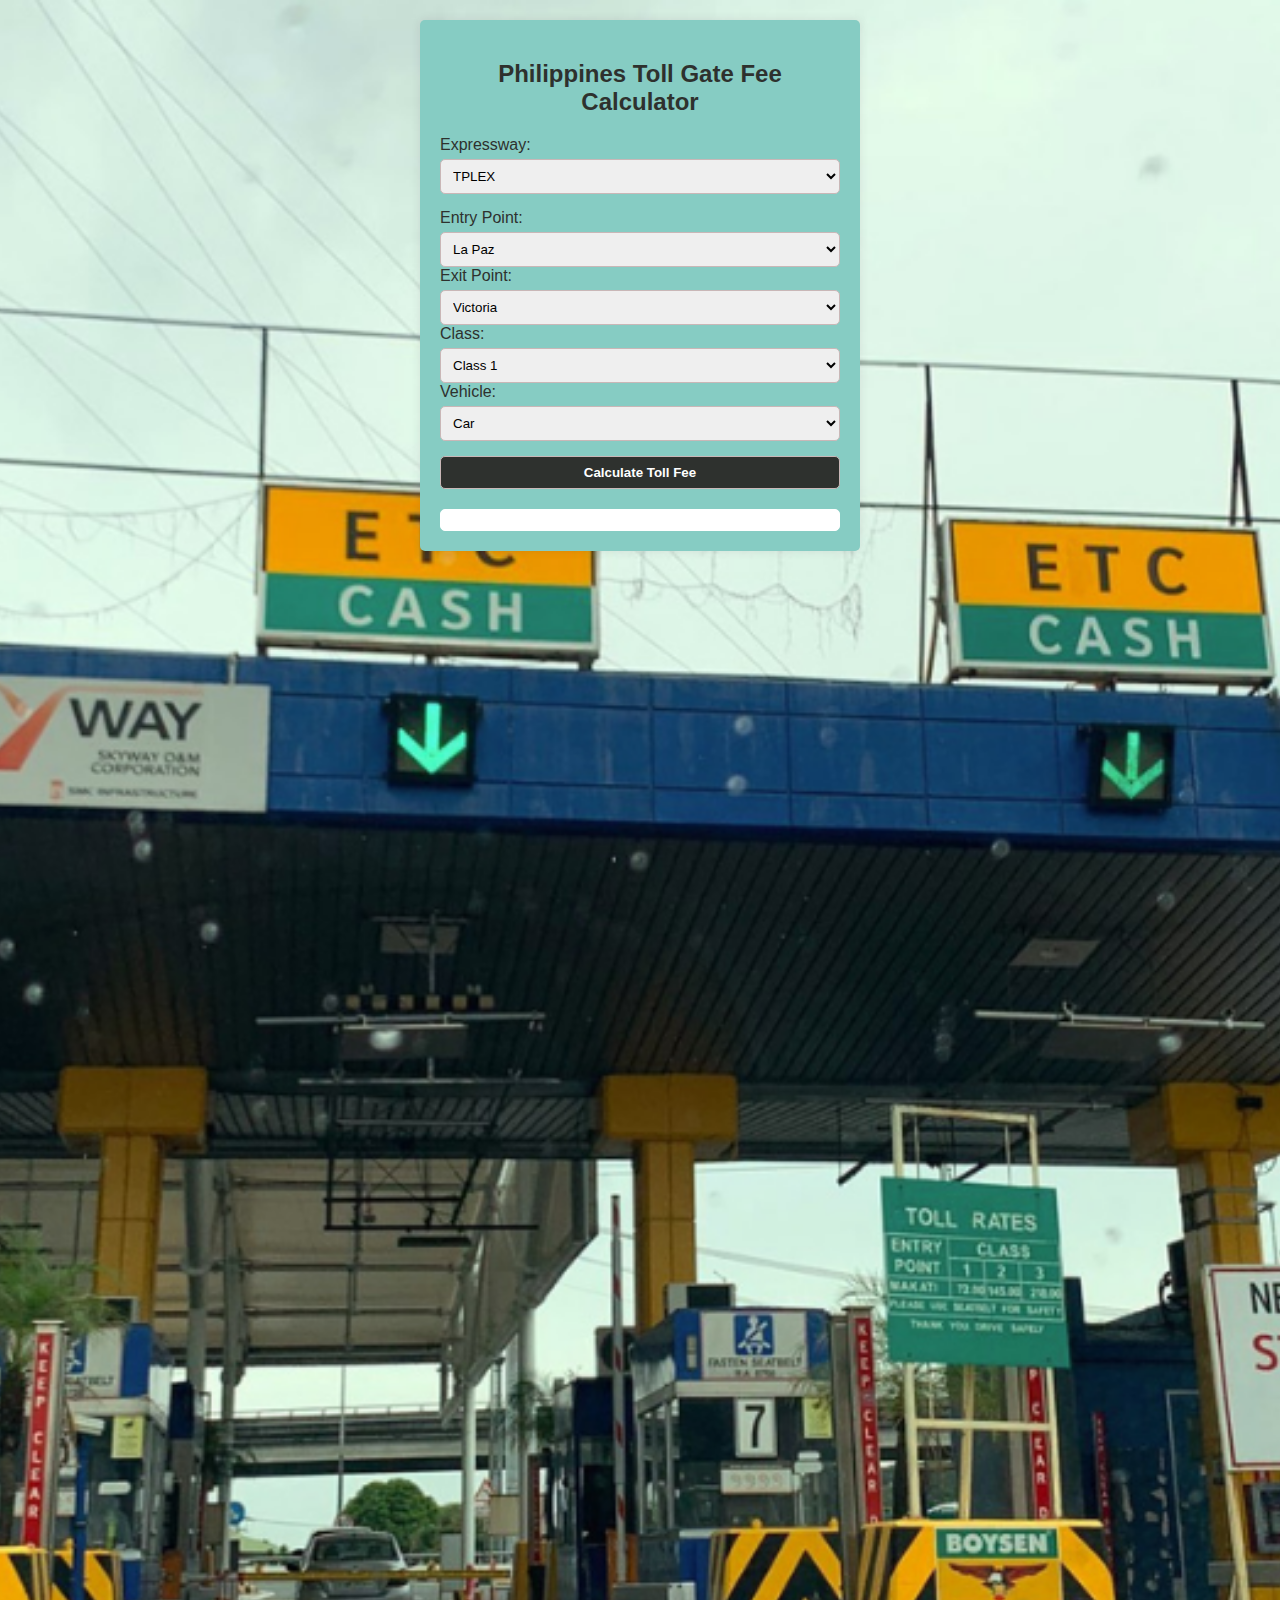
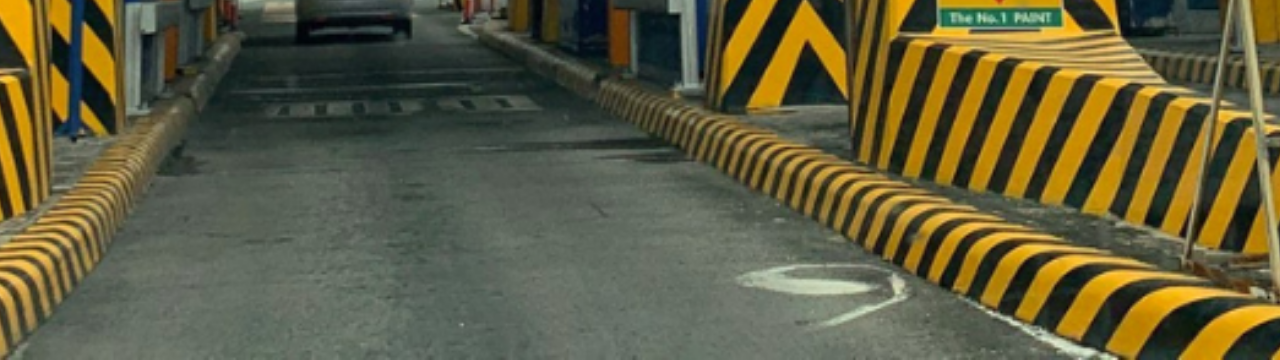
==== PHP TOLL GATE CALC/PHP TOLL GATE CALC/index.html @ d2fccfbf "Add files via upload" ====
<!DOCTYPE html>
<html>
<head>
  <title>Philippines Toll Gate Fee Calculator</title>
  <link rel="stylesheet" href="styles.css">
</head>
<body>
  <div class="calculator">
    <h2>Philippines Toll Gate Fee Calculator</h2>
    <form id="tollForm">
      <div class="input-group">
        <label for="expressway">Expressway:</label>
        <select id="expressway" name="expressway" onchange="toggleExpresswayFields()" required>
          <option value="TPLEX">TPLEX</option>
          <option value="NLEX-SCTEX">NLEX-SCTEX</option>
        </select>
      </div>

      <div class="input-group" id="tplexPoints">
        <label for="entry_tplex">Entry Point:</label>
        <select id="entry_tplex" name="entry_tplex" required>
          <option value="La Paz">La Paz</option>
          <option value="Victoria">Victoria</option>
          <option value="Gerona">Gerona</option>
          <option value="Paniqui">Paniqui</option>
          <option value="Moncada">Moncada</option>
          <option value="Carmen">Carmen</option>
          <option value="Urdaneta">Urdaneta</option>
          <option value="Binalonan">Binalonan</option>
          <option value="Pozorrubio">Pozorrubio</option>
          <option value="Sison">Sison</option>
        </select>

        <label for="exit_tplex">Exit Point:</label>
        <select id="exit_tplex" name="exit_tplex" required>
          <option value="Victoria">Victoria</option>
          <option value="Gerona">Gerona</option>
          <option value="Gerona">Gerona</option>
          <option value="Paniqui">Paniqui</option>
          <option value="Moncada">Moncada</option>
          <option value="Carmen">Carmen</option>
          <option value="Urdaneta">Urdaneta</option>
          <option value="Binalonan">Binalonan</option>
          <option value="Pozorrubio">Pozorrubio</option>
          <option value="Sison">Sison</option>
          <option value="Rosario">Rosario</option>
        </select>

        <label for="class_tplex">Class:</label>
        <select id="class_tplex" name="class_tplex" required>
          <option value="class_1">Class 1</option>
          <option value="class_2">Class 2</option>
          <option value="class_3">Class 3</option>
        </select>
        <label for="vehicle_tplex">Vehicle:</label>
        <select id="vehicle_tplex" name="vehicle_tplex" required>
        <option value="class_1_car">Car</option>
        <option value="class_1_jeepney">Jeepney</option>
        <option value="class_1_Van">Van</option>
        <option value="class_1_pickup">Pick-Up</option>
        <option value="class_1_Motorcycle">Motorcycle</option> 
        <option value="class_2_bus">Bus</option> 
        <option value="class_2_truck">Truck</option> 
        <option value="class_3_largetruck">Large Truck</option> 
        <option value="class_3_largetruckwithtrailer">Large Truck with Trailer</option> 
        </select>
      </div>

      <div class="input-group" id="nlexSctexPoints" style="display: none;">
        <label for="entry_nlex_sctex">Entry Point:</label>
        <select id="entry_nlex_sctex" name="entry_nlex_sctex" required>
          <option value="BWK">BWK</option>
          <option value="MIN">MIN</option>
          <option value="KAR">KAR</option>
          <option value="VAL">VAL</option>
          <option value="MEY"> MEY</option>
          <option value="MAR">MAR</option>
          <option value="CDV">CDV</option>
          <option value="BOC">BOC</option>
          <option value="TAM">TAM</option>
          <option value="BAL">BAL</option>
          <option value="STR">STR</option>
          <option value="PUL">PUL</option>
          <option value="SNM">SNM</option>
          <option value="SNF">SNF</option>
          <option value="MXC">MXC</option>
          <option value="ANG">ANG</option>
          <option value="DAU">DAU</option>
          <option value="TIPO/SFEX">TIPO/SFEX</option>
          <option value="DIN">DIN</option>
          <option value="FLOR">FLOR</option>
          <option value="PORAC">PORAC</option>
          <option value="CLARK S">CLARK S</option>
          <option value="MAB">MAB</option>
          <option value="CLARK N">CLARK N</option>
          <option value="DOLORES">DOLORES</option>
          <option value="CONC">CONC</option>
          <option value="S. MIGUEL">S. MIGUEL</option>
          <option value="TARLAC">TARLAC</option>
        </select>

        <label for="exit_nlex_sctex">Exit Point:</label>
        <select id="exit_nlex_sctex" name="exit_nlex_sctex" required>
          <option value="BWK">BWK</option>
          <option value="Mindanao Avenue">Mindanao Avenue</option>
          <option value="Karuhatan">Karuhatan</option>
          <option value="Valenzuela">Valenzuela</option>
          <option value="Lawang Bato">Lawang Bato</option>
          <option value="Meycauayan">Meycauayan</option>
          <option value="Marilao">Marilao</option>
          <option value="Ciudad de Victoria">Ciudad de Victoria</option>
          <option value="Bocaue">Bocaue</option>
          <option value="Tambubong">Tambubong</option>
          <option value="Balagtas">Balagtas</option>
          <option value="Tabang">Tabang</option>
          <option value="Sta. Rita">Sta. Rita</option>
          <option value="Pulilan">Pulilan</option>
          <option value="San Simon">San Simon</option>
          <option value="San Fernando">San Fernando</option>
          <option value="Mexico">Mexico</option>
          <option value="Angeles">Angeles</option>
          <option value="Dau">Dau</option>
          <option value="Sta. Ines">Sta. Ines</option>
          <option value="Tipo/SFEX">Tipo/SFEX</option>
          <option value="Dinalupihan">Dinalupihan</option>
          <option value="Floridablanca">Floridablanca</option>
          <option value="Porac">Porac</option>
          <option value="Clark South">Clark South</option>
          <option value="Mabalacat (Mabiga)">Mabalacat (Mabiga)</option>
          <option value="Clark North">Clark North</option>
          <option value="Dolores">Dolores</option>
          <option value="Concepcion">Concepcion</option>
          <option value="San Miguel">San Miguel</option>
          <option value="Tarlac">Tarlac</option>
          
        </select>

       
        <label for="class_nlex_sctex">Class:</label>
        <select id="class_nlex_sctex" name="class_nlex_sctex" required>
          <option value="class_1">Class 1</option>
          <option value="class_2">Class 2</option>
          <option value="class_3">Class 3</option>
        </select>    
        
        <label for="vehicle_nlex_sctex">Vehicle:</label>
        <select id="vehicle_nlex_sctex" name="vehicle_nlex_sctex" required>
        <option value="class_1_car">Car</option>
        <option value="class_1_jeepney">Jeepney</option>
        <option value="class_1_Van">Van</option>
        <option value="class_1_pickup">Pick-up</option>
        <option value="class_1_Motorcycle">Motorcycle</option> 
        <option value="class_2_bus">Bus</option> 
        <option value="class_2_truck">Truck</option> 
        <option value="class_3_largetruck">Large Truck</option> 
        <option value="class_3_largetruckwithtrailer">Large Truck with Trailer</option> 
        </select>
      </div>

      <button type="button" onclick="calculateToll()">Calculate Toll Fee</button>
    </form>

    <div id="result" class="result"></div>
  </div>

  <script>
    function toggleExpresswayFields() {
  var selectedExpressway = document.getElementById('expressway').value;
  var tplexFields = document.getElementById('tplexPoints');
  var nlexSctexFields = document.getElementById('nlexSctexPoints');

  if (selectedExpressway === 'TPLEX') {
    tplexFields.style.display = 'block';
    nlexSctexFields.style.display = 'none';
  } else if (selectedExpressway === 'NLEX-SCTEX') {
    tplexFields.style.display = 'none';
    nlexSctexFields.style.display = 'block';

    // Pass the ID 'vehicle_nlex_sctex' as the second argument
    toggleVehicleOptions(document.getElementById("class_nlex_sctex","class_tplex").value, 'vehicle_nlex_sctex','vehicle_tplex');
  }
}

function toggleVehicleOptions(selectedClass, vehicleDropdownId) {
  const class1Vehicles = ["car", "jeepney", "Van", "pickup", "Motorcycle"];
  const class2Vehicles = ["bus", "truck"];
  const class3Vehicles = ["largetruck", "largetruckwithtrailer"];

  let vehicleOptions = [];

  switch (selectedClass) {
    case "class_1":
      vehicleOptions = class1Vehicles;
      break;
    case "class_2":
      vehicleOptions = class2Vehicles;
      break;
    case "class_3":
      vehicleOptions = class3Vehicles;
      break;
    default:
      break;
  }

  const vehicleDropdown = document.getElementById(vehicleDropdownId);

  if (vehicleDropdown) {
    vehicleDropdown.innerHTML = "";

    vehicleOptions.forEach((vehicle) => {
      const option = document.createElement("option");
      option.value = vehicle;
      option.text = vehicle.charAt(0).toUpperCase() + vehicle.slice(1);
      vehicleDropdown.appendChild(option);
    });
  } else {
    console.error("Dropdown element not found or ID is incorrect:", vehicleDropdownId);
  }
}

document.getElementById("class_nlex_sctex").addEventListener("change", function () {
  const selectedClass = this.value;
  const selectedExpressway = document.getElementById('expressway').value;

  if (selectedExpressway === 'NLEX-SCTEX') {
    toggleVehicleOptions(selectedClass, "vehicle_nlex_sctex");
  }
});

document.getElementById("class_tplex").addEventListener("change", function () {
  const selectedClass = this.value;
  const selectedExpressway = document.getElementById('expressway').value;

  if (selectedExpressway === 'TPLEX') {
    toggleVehicleOptions(selectedClass, "vehicle_tplex");
  }
});

    function calculateToll() {
  const selectedExpressway = document.getElementById('expressway').value;
  let entryPoint, exitPoint, selectedClass, selectedVehicle;

  if (selectedExpressway === 'TPLEX') {
    entryPoint = document.getElementById('entry_tplex').value;
    exitPoint = document.getElementById('exit_tplex').value;
    selectedClass = document.getElementById('class_tplex').value;
    selectedVehicle = document.getElementById('vehicle_tplex').value;
  } else if (selectedExpressway === 'NLEX-SCTEX') {
    entryPoint = document.getElementById('entry_nlex_sctex').value;
    exitPoint = document.getElementById('exit_nlex_sctex').value;
    selectedClass = document.getElementById('class_nlex_sctex').value;
    selectedVehicle = document.getElementById('vehicle_nlex_sctex').value;
  }

  let tollFee = calculateTollFee(selectedExpressway, entryPoint, exitPoint, selectedClass, selectedVehicle);
  
  displayTollFee(tollFee);
}

function calculateTollFee(expressway, entryPoint, exitPoint, vehicleClass, vehicleType) {
    const tollFeeStructure = {
    TPLEX: {
        'La Paz - Victoria': {
         class_1_car: 30.00,
         class_1_jeepney: 30.00,
         class_1_Van: 30.00,
         class_1_pickup: 30.00,
         class_1_Motorcycle: 30.00,
         class_2_bus: 76.00,
         class_2_truck: 76.00,
         class_3_largetruck: 91.00,
         class_3_largetruckwithtrailer: 91.00,
        },
         'La Paz - Gerona': {
         class_1_car: 30.00,
         class_1_jeepney: 30.00,
         class_1_Van: 30.00,
         class_1_pickup: 30.00,
         class_1_Motorcycle: 30.00,
         class_2_bus: 76.00,
         class_2_truck: 76.00,
         class_3_largetruck: 91.00,
         class_3_largetruckwithtrailer: 91.00,
         },
         'La Paz - Victoria': {
         class_1_car: 30.00,
         class_1_jeepney: 30.00,
         class_1_Van: 30.00,
         class_1_pickup: 30.00,
         class_1_Motorcycle: 30.00,
         class_2_bus: 76.00,
         class_2_truck: 76.00,
         class_3_largetruck: 91.00,
         class_3_largetruckwithtrailer: 91.00,
         },
         'La Paz - Victoria': {
         class_1_car: 30.00,
         class_1_jeepney: 30.00,
         class_1_Van: 30.00,
         class_1_pickup: 30.00,
         class_1_Motorcycle: 30.00,
         class_2_bus: 76.00,
         class_2_truck: 76.00,
         class_3_largetruck: 91.00,
         class_3_largetruckwithtrailer: 91.00,
       }
      },
      

      'NLEX-SCTEX': {
        'BWK - Mindanao Avenue': {
         class_1_car: 69.00,
         class_1_jeepney: 69.00,
         class_1_Van: 69.00,
         class_1_pickup: 69.00,
         class_1_Motorcycle: 69.00,
         class_2_bus: 172.00,
         class_2_truck: 172.00,
         class_3_largetruck: 206.00,
         class_3_largetruckwithtrailer: 206.00,
        },
        'BWK - Karuhatan': {
         class_1_car: 69.00,
         class_1_jeepney: 69.00,
         class_1_Van: 69.00,
         class_1_pickup: 69.00,
         class_1_Motorcycle: 69.00,
         class_2_bus: 172.00,
         class_2_truck: 172.00,
         class_3_largetruck: 206.00,
         class_3_largetruckwithtrailer: 206.00,
      },
      'BWK - Valenzuela': {
         class_1_car: 69.00,
         class_1_jeepney: 69.00,
         class_1_Van: 69.00,
         class_1_pickup: 69.00,
         class_1_Motorcycle: 69.00,
         class_2_bus: 172.00,
         class_2_truck: 172.00,
         class_3_largetruck: 206.00,
         class_3_largetruckwithtrailer: 206.00,
      },
      'BWK - Lawang Bato': {
         class_1_car: 69.00,
         class_1_jeepney: 69.00,
         class_1_Van: 69.00,
         class_1_pickup: 69.00,
         class_1_Motorcycle: 69.00,
         class_2_bus: 172.00,
         class_2_truck: 172.00,
         class_3_largetruck: 206.00,
         class_3_largetruckwithtrailer: 206.00,
      },
      'BWK - Meycauayan': {
         class_1_car: 69.00,
         class_1_jeepney: 69.00,
         class_1_Van: 69.00,
         class_1_pickup: 69.00,
         class_1_Motorcycle: 69.00,
         class_2_bus: 172.00,
         class_2_truck: 172.00,
         class_3_largetruck: 206.00,
         class_3_largetruckwithtrailer: 206.00,
      },
      'BWK - Marilao': {
         class_1_car: 69.00,
         class_1_jeepney: 69.00,
         class_1_Van: 69.00,
         class_1_pickup: 69.00,
         class_1_Motorcycle: 69.00,
         class_2_bus: 172.00,
         class_2_truck: 172.00,
         class_3_largetruck: 206.00,
         class_3_largetruckwithtrailer: 206.00,
      },
      'BWK - Ciudad de Victoria': {
         class_1_car: 77.00,
         class_1_jeepney: 77.00,
         class_1_Van: 77.00,
         class_1_pickup: 77.00,
         class_1_Motorcycle: 77.00,
         class_2_bus: 193.00,
         class_2_truck: 193.00,
         class_3_largetruck: 232.00,
         class_3_largetruckwithtrailer: 232.00,
      },
      'BWK - Bocaue': {
         class_1_car: 84.00,
         class_1_jeepney: 84.00,
         class_1_Van: 84.00,
         class_1_pickup: 84.00,
         class_1_Motorcycle: 84.00,
         class_2_bus: 210.00,
         class_2_truck: 210.00,
         class_3_largetruck: 252.00,
         class_3_largetruckwithtrailer: 252.00,
      },
      'BWK - Tambubong': {
         class_1_car: 88.00,
         class_1_jeepney: 88.00,
         class_1_Van: 88.00,
         class_1_pickup: 88.00,
         class_1_Motorcycle: 88.00,
         class_2_bus: 219.00,
         class_2_truck: 219.00,
         class_3_largetruck: 263.00,
         class_3_largetruckwithtrailer: 263.00,
      },
      'BWK - Balagtas': {
         class_1_car: 107.00,
         class_1_jeepney: 107.00,
         class_1_Van: 107.00,
         class_1_pickup: 107.00,
         class_1_Motorcycle: 107.00,
         class_2_bus: 267.00,
         class_2_truck: 267.00,
         class_3_largetruck: 321.00,
         class_3_largetruckwithtrailer: 321.00,
      },
      'BWK - Tabang': {
         class_1_car: 122.00,
         class_1_jeepney: 122.00,
         class_1_Van: 122.00,
         class_1_pickup: 122.00,
         class_1_Motorcycle: 122.00,
         class_2_bus: 306.00,
         class_2_truck: 306.00,
         class_3_largetruck: 367.00,
         class_3_largetruckwithtrailer: 367.00,
      },
      'BWK - Sta. Rita': {
         class_1_car: 128.00,
         class_1_jeepney: 128.00,
         class_1_Van: 128.00,
         class_1_pickup: 128.00,
         class_1_Motorcycle: 128.00,
         class_2_bus: 320.00,
         class_2_truck: 320.00,
         class_3_largetruck: 383.00,
         class_3_largetruckwithtrailer: 383.00,
      },
      'BWK - Pulilan': {
         class_1_car: 156.00,
         class_1_jeepney: 156.00,
         class_1_Van: 156.00,
         class_1_pickup: 156.00,
         class_1_Motorcycle: 156.00,
         class_2_bus: 389.00,
         class_2_truck: 389.00,
         class_3_largetruck: 467.00,
         class_3_largetruckwithtrailer: 467.00,
      },
      'BWK - San Simon': {
         class_1_car: 203.00,
         class_1_jeepney: 203.00,
         class_1_Van: 203.00,
         class_1_pickup: 203.00,
         class_1_Motorcycle: 203.00,
         class_2_bus: 507.00,
         class_2_truck: 507.00,
         class_3_largetruck: 609.00,
         class_3_largetruckwithtrailer: 609.00,
      },
      'BWK - San Fernando': {
         class_1_car: 239.00,
         class_1_jeepney: 239.00,
         class_1_Van: 239.00,
         class_1_pickup: 239.00,
         class_1_Motorcycle: 239.00,
         class_2_bus: 597.00,
         class_2_truck: 597.00,
         class_3_largetruck: 717.00,
         class_3_largetruckwithtrailer: 717.00,
      },
      'BWK - Mexico': {
         class_1_car: 268.00,
         class_1_jeepney: 268.00,
         class_1_Van: 268.00,
         class_1_pickup: 268.00,
         class_1_Motorcycle: 268.00,
         class_2_bus: 669.00,
         class_2_truck: 669.00,
         class_3_largetruck: 803.00,
         class_3_largetruckwithtrailer: 803.00,
      },
      'BWK - Angeles': {
         class_1_car: 302.00,
         class_1_jeepney: 302.00,
         class_1_Van: 302.00,
         class_1_pickup: 302.00,
         class_1_Motorcycle: 302.00,
         class_2_bus: 755.00,
         class_2_truck: 755.00,
         class_3_largetruck: 905.00,
         class_3_largetruckwithtrailer: 905.00,
      },
      'BWK - Dau': {
         class_1_car: 310.00,
         class_1_jeepney: 310.00,
         class_1_Van: 310.00,
         class_1_pickup: 310.00,
         class_1_Motorcycle: 310.00,
         class_2_bus: 775.00,
         class_2_truck: 775.00,
         class_3_largetruck: 930.00,
         class_3_largetruckwithtrailer: 930.00,
      },
      'BWK - Sta. Ines': {
         class_1_car: 332.00,
         class_1_jeepney: 322.00,
         class_1_Van: 322.00,
         class_1_pickup: 322.00,
         class_1_Motorcycle: 322.00,
         class_2_bus: 829.00,
         class_2_truck: 829.00,
         class_3_largetruck: 995.00,
         class_3_largetruckwithtrailer: 995.00,
      },
      'BWK - Tipo/SFEX': {
         class_1_car: 656.00,
         class_1_jeepney: 656.00,
         class_1_Van: 656.00,
         class_1_pickup: 656.00,
         class_1_Motorcycle: 656.00,
         class_2_bus: 1494.00,
         class_2_truck: 1494.00,
         class_3_largetruck: 1967.00,
         class_3_largetruckwithtrailer: 1967.00,
      },
      'BWK - Dinalupihan': {
         class_1_car: 560.00,
         class_1_jeepney: 560.00,
         class_1_Van: 560.00,
         class_1_pickup: 560.00,
         class_1_Motorcycle: 560.00,
         class_2_bus: 1284.00,
         class_2_truck: 1284.00,
         class_3_largetruck: 1678.00,
         class_3_largetruckwithtrailer: 1678.00,
      },
      'BWK - Floridablanca': {
         class_1_car: 464.00,
         class_1_jeepney: 464.00,
         class_1_Van: 464.00,
         class_1_pickup: 464.00,
         class_1_Motorcycle: 464.00,
         class_2_bus: 1092.00,
         class_2_truck: 1092.00,
         class_3_largetruck: 1390.00,
         class_3_largetruckwithtrailer: 1390.00,
      },
      'BWK - Porac': {
         class_1_car: 393.00,
         class_1_jeepney: 393.00,
         class_1_Van: 393.00,
         class_1_pickup: 393.00,
         class_1_Motorcycle: 393.00,
         class_2_bus: 952.00,
         class_2_truck: 952.00,
         class_3_largetruck: 1179.00,
         class_3_largetruckwithtrailer: 1179.00,
      },
      'BWK - Clark South': {
         class_1_car: 341.00,
         class_1_jeepney: 341.00,
         class_1_Van: 341.00,
         class_1_pickup: 341.00,
         class_1_Motorcycle: 341.00,
         class_2_bus: 846.00,
         class_2_truck: 846.00,
         class_3_largetruck: 1021.00,
         class_3_largetruckwithtrailer: 1021.00,
      },
      'BWK - Mabalacat (Mabiga)': {
         class_1_car: 332.00,
         class_1_jeepney: 332.00,
         class_1_Van: 332.00,
         class_1_pickup: 332.00,
         class_1_Motorcycle: 332.00,
         class_2_bus: 829.00,
         class_2_truck: 829.00,
         class_3_largetruck: 995.00,
         class_3_largetruckwithtrailer: 995.00,
      },
      'BWK - Clark North': {
         class_1_car: 353.00,
         class_1_jeepney: 353.00,
         class_1_Van: 353.00,
         class_1_pickup: 353.00,
         class_1_Motorcycle: 353.00,
         class_2_bus: 871.00,
         class_2_truck: 871.00,
         class_3_largetruck: 1059.00,
         class_3_largetruckwithtrailer: 1059.00,
      },
      'BWK - Dolores': {
         class_1_car: 361.00,
         class_1_jeepney: 361.00,
         class_1_Van: 361.00,
         class_1_pickup: 361.00,
         class_1_Motorcycle: 361.00,
         class_2_bus: 887.00,
         class_2_truck: 887.00,
         class_3_largetruck: 1082.00,
         class_3_largetruckwithtrailer: 1082.00,
      },
      'BWK - Concepcion': {
         class_1_car: 414.00,
         class_1_jeepney: 414.00,
         class_1_Van: 414.00,
         class_1_pickup: 414.00,
         class_1_Motorcycle: 414.00,
         class_2_bus: 994.00,
         class_2_truck: 994.00,
         class_3_largetruck: 1242.00,
         class_3_largetruckwithtrailer: 1242.00,
      },
      'BWK - San Miguel': {
         class_1_car: 487.00,
         class_1_jeepney: 487.00,
         class_1_Van: 487.00,
         class_1_pickup: 487.00,
         class_1_Motorcycle: 487.00,
         class_2_bus: 1138.00,
         class_2_truck: 1138.00,
         class_3_largetruck: 1459.00,
         class_3_largetruckwithtrailer: 1459.00,
      },
      'BWK - Tarlac': {
         class_1_car: 512.00,
         class_1_jeepney: 512.00,
         class_1_Van: 512.00,
         class_1_pickup: 512.00,
         class_1_Motorcycle: 512.00,
         class_2_bus: 1188.00,
         class_2_truck: 1188.00,
         class_3_largetruck: 1534.00,
         class_3_largetruckwithtrailer: 1534.00,
      },
        'MIN - Karuhatan': {
         class_1_car: 69.00,
         class_1_jeepney: 69.00,
         class_1_Van: 69.00,
         class_1_pickup: 69.00,
         class_1_Motorcycle: 69.00,
         class_2_bus: 172.00,
         class_2_truck: 172.00,
         class_3_largetruck: 206.00,
         class_3_largetruckwithtrailer: 206.00,
        },  
         'MIN - Valenzuela': {
         class_1_car: 69.00,
         class_1_jeepney: 69.00,
         class_1_Van: 69.00,
         class_1_pickup: 69.00,
         class_1_Motorcycle: 69.00,
         class_2_bus: 172.00,
         class_2_truck: 172.00,
         class_3_largetruck: 206.00,
         class_3_largetruckwithtrailer: 206.00,
      },
      'MIN - Lawang Bato': {
         class_1_car: 69.00,
         class_1_jeepney: 69.00,
         class_1_Van: 69.00,
         class_1_pickup: 69.00,
         class_1_Motorcycle: 69.00,
         class_2_bus: 172.00,
         class_2_truck: 172.00,
         class_3_largetruck: 206.00,
         class_3_largetruckwithtrailer: 206.00,
      },
      'MIN - Meycauayan': {
         class_1_car: 69.00,
         class_1_jeepney: 69.00,
         class_1_Van: 69.00,
         class_1_pickup: 69.00,
         class_1_Motorcycle: 69.00,
         class_2_bus: 172.00,
         class_2_truck: 172.00,
         class_3_largetruck: 206.00,
         class_3_largetruckwithtrailer: 206.00,
      },
      'MIN - Marilao': {
         class_1_car: 69.00,
         class_1_jeepney: 69.00,
         class_1_Van: 69.00,
         class_1_pickup: 69.00,
         class_1_Motorcycle: 69.00,
         class_2_bus: 172.00,
         class_2_truck: 172.00,
         class_3_largetruck: 206.00,
         class_3_largetruckwithtrailer: 206.00,
      },
      'MIN - Ciudad de Victoria': {
         class_1_car: 77.00,
         class_1_jeepney: 77.00,
         class_1_Van: 77.00,
         class_1_pickup: 77.00,
         class_1_Motorcycle: 77.00,
         class_2_bus: 193.00,
         class_2_truck: 193.00,
         class_3_largetruck: 232.00,
         class_3_largetruckwithtrailer: 232.00,
      },
      'MIN - Bocaue': {
         class_1_car: 84.00,
         class_1_jeepney: 84.00,
         class_1_Van: 84.00,
         class_1_pickup: 84.00,
         class_1_Motorcycle: 84.00,
         class_2_bus: 210.00,
         class_2_truck: 210.00,
         class_3_largetruck: 252.00,
         class_3_largetruckwithtrailer: 252.00,
      },
      'MIN - Tambubong': {
         class_1_car: 88.00,
         class_1_jeepney: 88.00,
         class_1_Van: 88.00,
         class_1_pickup: 88.00,
         class_1_Motorcycle: 88.00,
         class_2_bus: 219.00,
         class_2_truck: 219.00,
         class_3_largetruck: 263.00,
         class_3_largetruckwithtrailer: 263.00,
      },
      'MIN - Balagtas': {
         class_1_car: 107.00,
         class_1_jeepney: 107.00,
         class_1_Van: 107.00,
         class_1_pickup: 107.00,
         class_1_Motorcycle: 107.00,
         class_2_bus: 267.00,
         class_2_truck: 267.00,
         class_3_largetruck: 321.00,
         class_3_largetruckwithtrailer: 321.00,
      },
      'MIN - Tabang': {
         class_1_car: 122.00,
         class_1_jeepney: 122.00,
         class_1_Van: 122.00,
         class_1_pickup: 122.00,
         class_1_Motorcycle: 122.00,
         class_2_bus: 306.00,
         class_2_truck: 306.00,
         class_3_largetruck: 367.00,
         class_3_largetruckwithtrailer: 367.00,
      },
      'MIN - Sta. Rita': {
         class_1_car: 128.00,
         class_1_jeepney: 128.00,
         class_1_Van: 128.00,
         class_1_pickup: 128.00,
         class_1_Motorcycle: 128.00,
         class_2_bus: 320.00,
         class_2_truck: 320.00,
         class_3_largetruck: 383.00,
         class_3_largetruckwithtrailer: 383.00,
      },
      'MIN - Pulilan': {
         class_1_car: 156.00,
         class_1_jeepney: 156.00,
         class_1_Van: 156.00,
         class_1_pickup: 156.00,
         class_1_Motorcycle: 156.00,
         class_2_bus: 389.00,
         class_2_truck: 389.00,
         class_3_largetruck: 467.00,
         class_3_largetruckwithtrailer: 467.00,
      },
      'MIN - San Simon': {
         class_1_car: 203.00,
         class_1_jeepney: 203.00,
         class_1_Van: 203.00,
         class_1_pickup: 203.00,
         class_1_Motorcycle: 203.00,
         class_2_bus: 507.00,
         class_2_truck: 507.00,
         class_3_largetruck: 609.00,
         class_3_largetruckwithtrailer: 609.00,
      },
      'MIN - San Fernando': {
         class_1_car: 239.00,
         class_1_jeepney: 239.00,
         class_1_Van: 239.00,
         class_1_pickup: 239.00,
         class_1_Motorcycle: 239.00,
         class_2_bus: 597.00,
         class_2_truck: 597.00,
         class_3_largetruck: 717.00,
         class_3_largetruckwithtrailer: 717.00,
      },
      'MIN - Mexico': {
         class_1_car: 268.00,
         class_1_jeepney: 268.00,
         class_1_Van: 268.00,
         class_1_pickup: 268.00,
         class_1_Motorcycle: 268.00,
         class_2_bus: 669.00,
         class_2_truck: 669.00,
         class_3_largetruck: 803.00,
         class_3_largetruckwithtrailer: 803.00,
      },
      'MIN - Angeles': {
         class_1_car: 302.00,
         class_1_jeepney: 302.00,
         class_1_Van: 302.00,
         class_1_pickup: 302.00,
         class_1_Motorcycle: 302.00,
         class_2_bus: 755.00,
         class_2_truck: 755.00,
         class_3_largetruck: 905.00,
         class_3_largetruckwithtrailer: 905.00,
      },
      'MIN - Dau': {
         class_1_car: 310.00,
         class_1_jeepney: 310.00,
         class_1_Van: 310.00,
         class_1_pickup: 310.00,
         class_1_Motorcycle: 310.00,
         class_2_bus: 775.00,
         class_2_truck: 775.00,
         class_3_largetruck: 930.00,
         class_3_largetruckwithtrailer: 930.00,
      },
      'MIN - Sta. Ines': {
         class_1_car: 332.00,
         class_1_jeepney: 322.00,
         class_1_Van: 322.00,
         class_1_pickup: 322.00,
         class_1_Motorcycle: 322.00,
         class_2_bus: 829.00,
         class_2_truck: 829.00,
         class_3_largetruck: 995.00,
         class_3_largetruckwithtrailer: 995.00,
      },
      'MIN - Tipo/SFEX': {
         class_1_car: 656.00,
         class_1_jeepney: 656.00,
         class_1_Van: 656.00,
         class_1_pickup: 656.00,
         class_1_Motorcycle: 656.00,
         class_2_bus: 1494.00,
         class_2_truck: 1494.00,
         class_3_largetruck: 1967.00,
         class_3_largetruckwithtrailer: 1967.00,
      },
      'MIN - Dinalupihan': {
         class_1_car: 560.00,
         class_1_jeepney: 560.00,
         class_1_Van: 560.00,
         class_1_pickup: 560.00,
         class_1_Motorcycle: 560.00,
         class_2_bus: 1284.00,
         class_2_truck: 1284.00,
         class_3_largetruck: 1678.00,
         class_3_largetruckwithtrailer: 1678.00,
      },
      'MIN - Floridablanca': {
         class_1_car: 464.00,
         class_1_jeepney: 464.00,
         class_1_Van: 464.00,
         class_1_pickup: 464.00,
         class_1_Motorcycle: 464.00,
         class_2_bus: 1092.00,
         class_2_truck: 1092.00,
         class_3_largetruck: 1390.00,
         class_3_largetruckwithtrailer: 1390.00,
      },
      'MIN - Porac': {
         class_1_car: 393.00,
         class_1_jeepney: 393.00,
         class_1_Van: 393.00,
         class_1_pickup: 393.00,
         class_1_Motorcycle: 393.00,
         class_2_bus: 952.00,
         class_2_truck: 952.00,
         class_3_largetruck: 1179.00,
         class_3_largetruckwithtrailer: 1179.00,
      },
      'MIN - Clark South': {
         class_1_car: 341.00,
         class_1_jeepney: 341.00,
         class_1_Van: 341.00,
         class_1_pickup: 341.00,
         class_1_Motorcycle: 341.00,
         class_2_bus: 846.00,
         class_2_truck: 846.00,
         class_3_largetruck: 1021.00,
         class_3_largetruckwithtrailer: 1021.00,
      },
      'MIN - Mabalacat (Mabiga)': {
         class_1_car: 332.00,
         class_1_jeepney: 332.00,
         class_1_Van: 332.00,
         class_1_pickup: 332.00,
         class_1_Motorcycle: 332.00,
         class_2_bus: 829.00,
         class_2_truck: 829.00,
         class_3_largetruck: 995.00,
         class_3_largetruckwithtrailer: 995.00,
      },
      'MIN - Clark North': {
         class_1_car: 353.00,
         class_1_jeepney: 353.00,
         class_1_Van: 353.00,
         class_1_pickup: 353.00,
         class_1_Motorcycle: 353.00,
         class_2_bus: 871.00,
         class_2_truck: 871.00,
         class_3_largetruck: 1059.00,
         class_3_largetruckwithtrailer: 1059.00,
      },
      'MIN - Dolores': {
         class_1_car: 361.00,
         class_1_jeepney: 361.00,
         class_1_Van: 361.00,
         class_1_pickup: 361.00,
         class_1_Motorcycle: 361.00,
         class_2_bus: 887.00,
         class_2_truck: 887.00,
         class_3_largetruck: 1082.00,
         class_3_largetruckwithtrailer: 1082.00,
      },

      'MIN - Concepcion': {
         class_1_car: 414.00,
         class_1_jeepney: 414.00,
         class_1_Van: 414.00,
         class_1_pickup: 414.00,
         class_1_Motorcycle: 414.00,
         class_2_bus: 994.00,
         class_2_truck: 994.00,
         class_3_largetruck: 1242.00,
         class_3_largetruckwithtrailer: 1242.00,
      },
      'MIN - San Miguel': {
         class_1_car: 487.00,
         class_1_jeepney: 487.00,
         class_1_Van: 487.00,
         class_1_pickup: 487.00,
         class_1_Motorcycle: 487.00,
         class_2_bus: 1138.00,
         class_2_truck: 1138.00,
         class_3_largetruck: 1459.00,
         class_3_largetruckwithtrailer: 1459.00,
      },
      'MIN - Tarlac': {
         class_1_car: 512.00,
         class_1_jeepney: 512.00,
         class_1_Van: 512.00,
         class_1_pickup: 512.00,
         class_1_Motorcycle: 512.00,
         class_2_bus: 1188.00,
         class_2_truck: 1188.00,
         class_3_largetruck: 1534.00,
         class_3_largetruckwithtrailer: 1534.00,
        },  
         'KAR - Valenzuela': {
         class_1_car: 69.00,
         class_1_jeepney: 69.00,
         class_1_Van: 69.00,
         class_1_pickup: 69.00,
         class_1_Motorcycle: 69.00,
         class_2_bus: 172.00,
         class_2_truck: 172.00,
         class_3_largetruck: 206.00,
         class_3_largetruckwithtrailer: 206.00,
      },
      'KAR - Lawang Bato': {
         class_1_car: 69.00,
         class_1_jeepney: 69.00,
         class_1_Van: 69.00,
         class_1_pickup: 69.00,
         class_1_Motorcycle: 69.00,
         class_2_bus: 172.00,
         class_2_truck: 172.00,
         class_3_largetruck: 206.00,
         class_3_largetruckwithtrailer: 206.00,
      },
      'KAR - Meycauayan': {
         class_1_car: 69.00,
         class_1_jeepney: 69.00,
         class_1_Van: 69.00,
         class_1_pickup: 69.00,
         class_1_Motorcycle: 69.00,
         class_2_bus: 172.00,
         class_2_truck: 172.00,
         class_3_largetruck: 206.00,
         class_3_largetruckwithtrailer: 206.00,
      },
      'KAR - Marilao': {
         class_1_car: 69.00,
         class_1_jeepney: 69.00,
         class_1_Van: 69.00,
         class_1_pickup: 69.00,
         class_1_Motorcycle: 69.00,
         class_2_bus: 172.00,
         class_2_truck: 172.00,
         class_3_largetruck: 206.00,
         class_3_largetruckwithtrailer: 206.00,
      },
      'KAR - Ciudad de Victoria': {
         class_1_car: 77.00,
         class_1_jeepney: 77.00,
         class_1_Van: 77.00,
         class_1_pickup: 77.00,
         class_1_Motorcycle: 77.00,
         class_2_bus: 193.00,
         class_2_truck: 193.00,
         class_3_largetruck: 232.00,
         class_3_largetruckwithtrailer: 232.00,
      },
      'KAR - Bocaue': {
         class_1_car: 84.00,
         class_1_jeepney: 84.00,
         class_1_Van: 84.00,
         class_1_pickup: 84.00,
         class_1_Motorcycle: 84.00,
         class_2_bus: 210.00,
         class_2_truck: 210.00,
         class_3_largetruck: 252.00,
         class_3_largetruckwithtrailer: 252.00,
      },
      'KAR - Tambubong': {
         class_1_car: 88.00,
         class_1_jeepney: 88.00,
         class_1_Van: 88.00,
         class_1_pickup: 88.00,
         class_1_Motorcycle: 88.00,
         class_2_bus: 219.00,
         class_2_truck: 219.00,
         class_3_largetruck: 263.00,
         class_3_largetruckwithtrailer: 263.00,
      },
      'KAR - Balagtas': {
         class_1_car: 107.00,
         class_1_jeepney: 107.00,
         class_1_Van: 107.00,
         class_1_pickup: 107.00,
         class_1_Motorcycle: 107.00,
         class_2_bus: 267.00,
         class_2_truck: 267.00,
         class_3_largetruck: 321.00,
         class_3_largetruckwithtrailer: 321.00,
      },
      'KAR - Tabang': {
         class_1_car: 122.00,
         class_1_jeepney: 122.00,
         class_1_Van: 122.00,
         class_1_pickup: 122.00,
         class_1_Motorcycle: 122.00,
         class_2_bus: 306.00,
         class_2_truck: 306.00,
         class_3_largetruck: 367.00,
         class_3_largetruckwithtrailer: 367.00,
      },
      'KAR - Sta. Rita': {
         class_1_car: 128.00,
         class_1_jeepney: 128.00,
         class_1_Van: 128.00,
         class_1_pickup: 128.00,
         class_1_Motorcycle: 128.00,
         class_2_bus: 320.00,
         class_2_truck: 320.00,
         class_3_largetruck: 383.00,
         class_3_largetruckwithtrailer: 383.00,
      },
      'KAR - Pulilan': {
         class_1_car: 156.00,
         class_1_jeepney: 156.00,
         class_1_Van: 156.00,
         class_1_pickup: 156.00,
         class_1_Motorcycle: 156.00,
         class_2_bus: 389.00,
         class_2_truck: 389.00,
         class_3_largetruck: 467.00,
         class_3_largetruckwithtrailer: 467.00,
      },
      'KAR - San Simon': {
         class_1_car: 203.00,
         class_1_jeepney: 203.00,
         class_1_Van: 203.00,
         class_1_pickup: 203.00,
         class_1_Motorcycle: 203.00,
         class_2_bus: 507.00,
         class_2_truck: 507.00,
         class_3_largetruck: 609.00,
         class_3_largetruckwithtrailer: 609.00,
      },
      'KAR - San Fernando': {
         class_1_car: 239.00,
         class_1_jeepney: 239.00,
         class_1_Van: 239.00,
         class_1_pickup: 239.00,
         class_1_Motorcycle: 239.00,
         class_2_bus: 597.00,
         class_2_truck: 597.00,
         class_3_largetruck: 717.00,
         class_3_largetruckwithtrailer: 717.00,
      },
      'KAR - Mexico': {
         class_1_car: 268.00,
         class_1_jeepney: 268.00,
         class_1_Van: 268.00,
         class_1_pickup: 268.00,
         class_1_Motorcycle: 268.00,
         class_2_bus: 669.00,
         class_2_truck: 669.00,
         class_3_largetruck: 803.00,
         class_3_largetruckwithtrailer: 803.00,
      },
      'KAR - Angeles': {
         class_1_car: 302.00,
         class_1_jeepney: 302.00,
         class_1_Van: 302.00,
         class_1_pickup: 302.00,
         class_1_Motorcycle: 302.00,
         class_2_bus: 755.00,
         class_2_truck: 755.00,
         class_3_largetruck: 905.00,
         class_3_largetruckwithtrailer: 905.00,
      },
      'KAR - Dau': {
         class_1_car: 310.00,
         class_1_jeepney: 310.00,
         class_1_Van: 310.00,
         class_1_pickup: 310.00,
         class_1_Motorcycle: 310.00,
         class_2_bus: 775.00,
         class_2_truck: 775.00,
         class_3_largetruck: 930.00,
         class_3_largetruckwithtrailer: 930.00,
      },
      'KAR - Sta. Ines': {
         class_1_car: 332.00,
         class_1_jeepney: 322.00,
         class_1_Van: 322.00,
         class_1_pickup: 322.00,
         class_1_Motorcycle: 322.00,
         class_2_bus: 829.00,
         class_2_truck: 829.00,
         class_3_largetruck: 995.00,
         class_3_largetruckwithtrailer: 995.00,
      },
      'KAR - Tipo/SFEX': {
         class_1_car: 656.00,
         class_1_jeepney: 656.00,
         class_1_Van: 656.00,
         class_1_pickup: 656.00,
         class_1_Motorcycle: 656.00,
         class_2_bus: 1494.00,
         class_2_truck: 1494.00,
         class_3_largetruck: 1967.00,
         class_3_largetruckwithtrailer: 1967.00,
      },
      'KAR - Dinalupihan': {
         class_1_car: 560.00,
         class_1_jeepney: 560.00,
         class_1_Van: 560.00,
         class_1_pickup: 560.00,
         class_1_Motorcycle: 560.00,
         class_2_bus: 1284.00,
         class_2_truck: 1284.00,
         class_3_largetruck: 1678.00,
         class_3_largetruckwithtrailer: 1678.00,
      },
      'KAR - Floridablanca': {
         class_1_car: 464.00,
         class_1_jeepney: 464.00,
         class_1_Van: 464.00,
         class_1_pickup: 464.00,
         class_1_Motorcycle: 464.00,
         class_2_bus: 1092.00,
         class_2_truck: 1092.00,
         class_3_largetruck: 1390.00,
         class_3_largetruckwithtrailer: 1390.00,
      },
      'KAR - Porac': {
         class_1_car: 393.00,
         class_1_jeepney: 393.00,
         class_1_Van: 393.00,
         class_1_pickup: 393.00,
         class_1_Motorcycle: 393.00,
         class_2_bus: 952.00,
         class_2_truck: 952.00,
         class_3_largetruck: 1179.00,
         class_3_largetruckwithtrailer: 1179.00,
      },
      'KAR - Clark South': {
         class_1_car: 341.00,
         class_1_jeepney: 341.00,
         class_1_Van: 341.00,
         class_1_pickup: 341.00,
         class_1_Motorcycle: 341.00,
         class_2_bus: 846.00,
         class_2_truck: 846.00,
         class_3_largetruck: 1021.00,
         class_3_largetruckwithtrailer: 1021.00,
      },
      'KAR - Mabalacat (Mabiga)': {
         class_1_car: 332.00,
         class_1_jeepney: 332.00,
         class_1_Van: 332.00,
         class_1_pickup: 332.00,
         class_1_Motorcycle: 332.00,
         class_2_bus: 829.00,
         class_2_truck: 829.00,
         class_3_largetruck: 995.00,
         class_3_largetruckwithtrailer: 995.00,
      },
      'KAR - Clark North': {
         class_1_car: 353.00,
         class_1_jeepney: 353.00,
         class_1_Van: 353.00,
         class_1_pickup: 353.00,
         class_1_Motorcycle: 353.00,
         class_2_bus: 871.00,
         class_2_truck: 871.00,
         class_3_largetruck: 1059.00,
         class_3_largetruckwithtrailer: 1059.00,
      },
      'KAR - Dolores': {
         class_1_car: 361.00,
         class_1_jeepney: 361.00,
         class_1_Van: 361.00,
         class_1_pickup: 361.00,
         class_1_Motorcycle: 361.00,
         class_2_bus: 887.00,
         class_2_truck: 887.00,
         class_3_largetruck: 1082.00,
         class_3_largetruckwithtrailer: 1082.00,
      },
      'KAR - Concepcion': {
         class_1_car: 414.00,
         class_1_jeepney: 414.00,
         class_1_Van: 414.00,
         class_1_pickup: 414.00,
         class_1_Motorcycle: 414.00,
         class_2_bus: 994.00,
         class_2_truck: 994.00,
         class_3_largetruck: 1242.00,
         class_3_largetruckwithtrailer: 1242.00,
      },
      'KAR - San Miguel': {
         class_1_car: 487.00,
         class_1_jeepney: 487.00,
         class_1_Van: 487.00,
         class_1_pickup: 487.00,
         class_1_Motorcycle: 487.00,
         class_2_bus: 1138.00,
         class_2_truck: 1138.00,
         class_3_largetruck: 1459.00,
         class_3_largetruckwithtrailer: 1459.00,
      },
      'KAR - Tarlac': {
         class_1_car: 512.00,
         class_1_jeepney: 512.00,
         class_1_Van: 512.00,
         class_1_pickup: 512.00,
         class_1_Motorcycle: 512.00,
         class_2_bus: 1188.00,
         class_2_truck: 1188.00,
         class_3_largetruck: 1534.00,
         class_3_largetruckwithtrailer: 1534.00,
     },
      'VAL - Lawang Bato': {
         class_1_car: 69.00,
         class_1_jeepney: 69.00,
         class_1_Van: 69.00,
         class_1_pickup: 69.00,
         class_1_Motorcycle: 69.00,
         class_2_bus: 172.00,
         class_2_truck: 172.00,
         class_3_largetruck: 206.00,
         class_3_largetruckwithtrailer: 206.00,
      },
      'VAL - Meycauayan': {
         class_1_car: 69.00,
         class_1_jeepney: 69.00,
         class_1_Van: 69.00,
         class_1_pickup: 69.00,
         class_1_Motorcycle: 69.00,
         class_2_bus: 172.00,
         class_2_truck: 172.00,
         class_3_largetruck: 206.00,
         class_3_largetruckwithtrailer: 206.00,
      },
      'VAL - Marilao': {
         class_1_car: 69.00,
         class_1_jeepney: 69.00,
         class_1_Van: 69.00,
         class_1_pickup: 69.00,
         class_1_Motorcycle: 69.00,
         class_2_bus: 172.00,
         class_2_truck: 172.00,
         class_3_largetruck: 206.00,
         class_3_largetruckwithtrailer: 206.00,
      },
      'VAL - Ciudad de Victoria': {
         class_1_car: 77.00,
         class_1_jeepney: 77.00,
         class_1_Van: 77.00,
         class_1_pickup: 77.00,
         class_1_Motorcycle: 77.00,
         class_2_bus: 193.00,
         class_2_truck: 193.00,
         class_3_largetruck: 232.00,
         class_3_largetruckwithtrailer: 232.00,
      },
      'VAL - Bocaue': {
         class_1_car: 84.00,
         class_1_jeepney: 84.00,
         class_1_Van: 84.00,
         class_1_pickup: 84.00,
         class_1_Motorcycle: 84.00,
         class_2_bus: 210.00,
         class_2_truck: 210.00,
         class_3_largetruck: 252.00,
         class_3_largetruckwithtrailer: 252.00,
      },
      'VAL - Tambubong': {
         class_1_car: 88.00,
         class_1_jeepney: 88.00,
         class_1_Van: 88.00,
         class_1_pickup: 88.00,
         class_1_Motorcycle: 88.00,
         class_2_bus: 219.00,
         class_2_truck: 219.00,
         class_3_largetruck: 263.00,
         class_3_largetruckwithtrailer: 263.00,
      },
      'VAL - Balagtas': {
         class_1_car: 107.00,
         class_1_jeepney: 107.00,
         class_1_Van: 107.00,
         class_1_pickup: 107.00,
         class_1_Motorcycle: 107.00,
         class_2_bus: 267.00,
         class_2_truck: 267.00,
         class_3_largetruck: 321.00,
         class_3_largetruckwithtrailer: 321.00,
      },
      'VAL - Tabang': {
         class_1_car: 122.00,
         class_1_jeepney: 122.00,
         class_1_Van: 122.00,
         class_1_pickup: 122.00,
         class_1_Motorcycle: 122.00,
         class_2_bus: 306.00,
         class_2_truck: 306.00,
         class_3_largetruck: 367.00,
         class_3_largetruckwithtrailer: 367.00,
      },
      'VAL - Sta. Rita': {
         class_1_car: 128.00,
         class_1_jeepney: 128.00,
         class_1_Van: 128.00,
         class_1_pickup: 128.00,
         class_1_Motorcycle: 128.00,
         class_2_bus: 320.00,
         class_2_truck: 320.00,
         class_3_largetruck: 383.00,
         class_3_largetruckwithtrailer: 383.00,
      },
      'VAL - Pulilan': {
         class_1_car: 156.00,
         class_1_jeepney: 156.00,
         class_1_Van: 156.00,
         class_1_pickup: 156.00,
         class_1_Motorcycle: 156.00,
         class_2_bus: 389.00,
         class_2_truck: 389.00,
         class_3_largetruck: 467.00,
         class_3_largetruckwithtrailer: 467.00,
      },
      'VAL - San Simon': {
         class_1_car: 203.00,
         class_1_jeepney: 203.00,
         class_1_Van: 203.00,
         class_1_pickup: 203.00,
         class_1_Motorcycle: 203.00,
         class_2_bus: 507.00,
         class_2_truck: 507.00,
         class_3_largetruck: 609.00,
         class_3_largetruckwithtrailer: 609.00,
      },
      'VAL - San Fernando': {
         class_1_car: 239.00,
         class_1_jeepney: 239.00,
         class_1_Van: 239.00,
         class_1_pickup: 239.00,
         class_1_Motorcycle: 239.00,
         class_2_bus: 597.00,
         class_2_truck: 597.00,
         class_3_largetruck: 717.00,
         class_3_largetruckwithtrailer: 717.00,
      },
      'VAL - Mexico': {
         class_1_car: 268.00,
         class_1_jeepney: 268.00,
         class_1_Van: 268.00,
         class_1_pickup: 268.00,
         class_1_Motorcycle: 268.00,
         class_2_bus: 669.00,
         class_2_truck: 669.00,
         class_3_largetruck: 803.00,
         class_3_largetruckwithtrailer: 803.00,
      },
      'VAL - Angeles': {
         class_1_car: 302.00,
         class_1_jeepney: 302.00,
         class_1_Van: 302.00,
         class_1_pickup: 302.00,
         class_1_Motorcycle: 302.00,
         class_2_bus: 755.00,
         class_2_truck: 755.00,
         class_3_largetruck: 905.00,
         class_3_largetruckwithtrailer: 905.00,
      },
      'VAL - Dau': {
         class_1_car: 310.00,
         class_1_jeepney: 310.00,
         class_1_Van: 310.00,
         class_1_pickup: 310.00,
         class_1_Motorcycle: 310.00,
         class_2_bus: 775.00,
         class_2_truck: 775.00,
         class_3_largetruck: 930.00,
         class_3_largetruckwithtrailer: 930.00,
      },
      'VAL - Sta. Ines': {
         class_1_car: 332.00,
         class_1_jeepney: 322.00,
         class_1_Van: 322.00,
         class_1_pickup: 322.00,
         class_1_Motorcycle: 322.00,
         class_2_bus: 829.00,
         class_2_truck: 829.00,
         class_3_largetruck: 995.00,
         class_3_largetruckwithtrailer: 995.00,
      },
      'VAL - Tipo/SFEX': {
         class_1_car: 656.00,
         class_1_jeepney: 656.00,
         class_1_Van: 656.00,
         class_1_pickup: 656.00,
         class_1_Motorcycle: 656.00,
         class_2_bus: 1494.00,
         class_2_truck: 1494.00,
         class_3_largetruck: 1967.00,
         class_3_largetruckwithtrailer: 1967.00,
      },
      'VAL - Dinalupihan': {
         class_1_car: 560.00,
         class_1_jeepney: 560.00,
         class_1_Van: 560.00,
         class_1_pickup: 560.00,
         class_1_Motorcycle: 560.00,
         class_2_bus: 1284.00,
         class_2_truck: 1284.00,
         class_3_largetruck: 1678.00,
         class_3_largetruckwithtrailer: 1678.00,
      },
      'VAL - Floridablanca': {
         class_1_car: 464.00,
         class_1_jeepney: 464.00,
         class_1_Van: 464.00,
         class_1_pickup: 464.00,
         class_1_Motorcycle: 464.00,
         class_2_bus: 1092.00,
         class_2_truck: 1092.00,
         class_3_largetruck: 1390.00,
         class_3_largetruckwithtrailer: 1390.00,
      },
      'VAL - Porac': {
         class_1_car: 393.00,
         class_1_jeepney: 393.00,
         class_1_Van: 393.00,
         class_1_pickup: 393.00,
         class_1_Motorcycle: 393.00,
         class_2_bus: 952.00,
         class_2_truck: 952.00,
         class_3_largetruck: 1179.00,
         class_3_largetruckwithtrailer: 1179.00,
      },
      'VAL - Clark South': {
         class_1_car: 341.00,
         class_1_jeepney: 341.00,
         class_1_Van: 341.00,
         class_1_pickup: 341.00,
         class_1_Motorcycle: 341.00,
         class_2_bus: 846.00,
         class_2_truck: 846.00,
         class_3_largetruck: 1021.00,
         class_3_largetruckwithtrailer: 1021.00,
      },
      'VAL - Mabalacat (Mabiga)': {
         class_1_car: 332.00,
         class_1_jeepney: 332.00,
         class_1_Van: 332.00,
         class_1_pickup: 332.00,
         class_1_Motorcycle: 332.00,
         class_2_bus: 829.00,
         class_2_truck: 829.00,
         class_3_largetruck: 995.00,
         class_3_largetruckwithtrailer: 995.00,
      },
      'VAL - Clark North': {
         class_1_car: 353.00,
         class_1_jeepney: 353.00,
         class_1_Van: 353.00,
         class_1_pickup: 353.00,
         class_1_Motorcycle: 353.00,
         class_2_bus: 871.00,
         class_2_truck: 871.00,
         class_3_largetruck: 1059.00,
         class_3_largetruckwithtrailer: 1059.00,
      },
      'VAL - Dolores': {
         class_1_car: 361.00,
         class_1_jeepney: 361.00,
         class_1_Van: 361.00,
         class_1_pickup: 361.00,
         class_1_Motorcycle: 361.00,
         class_2_bus: 887.00,
         class_2_truck: 887.00,
         class_3_largetruck: 1082.00,
         class_3_largetruckwithtrailer: 1082.00,
      },
      'VAL - Concepcion': {
         class_1_car: 414.00,
         class_1_jeepney: 414.00,
         class_1_Van: 414.00,
         class_1_pickup: 414.00,
         class_1_Motorcycle: 414.00,
         class_2_bus: 994.00,
         class_2_truck: 994.00,
         class_3_largetruck: 1242.00,
         class_3_largetruckwithtrailer: 1242.00,
      },
      'VAL - San Miguel': {
         class_1_car: 487.00,
         class_1_jeepney: 487.00,
         class_1_Van: 487.00,
         class_1_pickup: 487.00,
         class_1_Motorcycle: 487.00,
         class_2_bus: 1138.00,
         class_2_truck: 1138.00,
         class_3_largetruck: 1459.00,
         class_3_largetruckwithtrailer: 1459.00,
      },
      'VAL - Tarlac': {
         class_1_car: 512.00,
         class_1_jeepney: 512.00,
         class_1_Van: 512.00,
         class_1_pickup: 512.00,
         class_1_Motorcycle: 512.00,
         class_2_bus: 1188.00,
         class_2_truck: 1188.00,
         class_3_largetruck: 1534.00,
         class_3_largetruckwithtrailer: 1534.00,
        },
      'MEY - Marilao': {
         class_1_car: 69.00,
         class_1_jeepney: 69.00,
         class_1_Van: 69.00,
         class_1_pickup: 69.00,
         class_1_Motorcycle: 69.00,
         class_2_bus: 172.00,
         class_2_truck: 172.00,
         class_3_largetruck: 206.00,
         class_3_largetruckwithtrailer: 206.00,
      },
      'MEY - Ciudad de Victoria': {
         class_1_car: 77.00,
         class_1_jeepney: 77.00,
         class_1_Van: 77.00,
         class_1_pickup: 77.00,
         class_1_Motorcycle: 77.00,
         class_2_bus: 193.00,
         class_2_truck: 193.00,
         class_3_largetruck: 232.00,
         class_3_largetruckwithtrailer: 232.00,
      },
      'MEY - Bocaue': {
         class_1_car: 84.00,
         class_1_jeepney: 84.00,
         class_1_Van: 84.00,
         class_1_pickup: 84.00,
         class_1_Motorcycle: 84.00,
         class_2_bus: 210.00,
         class_2_truck: 210.00,
         class_3_largetruck: 252.00,
         class_3_largetruckwithtrailer: 252.00,
      },
      'MEY - Tambubong': {
         class_1_car: 88.00,
         class_1_jeepney: 88.00,
         class_1_Van: 88.00,
         class_1_pickup: 88.00,
         class_1_Motorcycle: 88.00,
         class_2_bus: 219.00,
         class_2_truck: 219.00,
         class_3_largetruck: 263.00,
         class_3_largetruckwithtrailer: 263.00,
      },
      'MEY - Balagtas': {
         class_1_car: 107.00,
         class_1_jeepney: 107.00,
         class_1_Van: 107.00,
         class_1_pickup: 107.00,
         class_1_Motorcycle: 107.00,
         class_2_bus: 267.00,
         class_2_truck: 267.00,
         class_3_largetruck: 321.00,
         class_3_largetruckwithtrailer: 321.00,
      },
      'MEY - Tabang': {
         class_1_car: 122.00,
         class_1_jeepney: 122.00,
         class_1_Van: 122.00,
         class_1_pickup: 122.00,
         class_1_Motorcycle: 122.00,
         class_2_bus: 306.00,
         class_2_truck: 306.00,
         class_3_largetruck: 367.00,
         class_3_largetruckwithtrailer: 367.00,
      },
      'MEY - Sta. Rita': {
         class_1_car: 128.00,
         class_1_jeepney: 128.00,
         class_1_Van: 128.00,
         class_1_pickup: 128.00,
         class_1_Motorcycle: 128.00,
         class_2_bus: 320.00,
         class_2_truck: 320.00,
         class_3_largetruck: 383.00,
         class_3_largetruckwithtrailer: 383.00,
      },
      'MEY - Pulilan': {
         class_1_car: 156.00,
         class_1_jeepney: 156.00,
         class_1_Van: 156.00,
         class_1_pickup: 156.00,
         class_1_Motorcycle: 156.00,
         class_2_bus: 389.00,
         class_2_truck: 389.00,
         class_3_largetruck: 467.00,
         class_3_largetruckwithtrailer: 467.00,
      },
      'MEY - San Simon': {
         class_1_car: 203.00,
         class_1_jeepney: 203.00,
         class_1_Van: 203.00,
         class_1_pickup: 203.00,
         class_1_Motorcycle: 203.00,
         class_2_bus: 507.00,
         class_2_truck: 507.00,
         class_3_largetruck: 609.00,
         class_3_largetruckwithtrailer: 609.00,
      },
      'MEY - San Fernando': {
         class_1_car: 239.00,
         class_1_jeepney: 239.00,
         class_1_Van: 239.00,
         class_1_pickup: 239.00,
         class_1_Motorcycle: 239.00,
         class_2_bus: 597.00,
         class_2_truck: 597.00,
         class_3_largetruck: 717.00,
         class_3_largetruckwithtrailer: 717.00,
      },
      'MEY - Mexico': {
         class_1_car: 268.00,
         class_1_jeepney: 268.00,
         class_1_Van: 268.00,
         class_1_pickup: 268.00,
         class_1_Motorcycle: 268.00,
         class_2_bus: 669.00,
         class_2_truck: 669.00,
         class_3_largetruck: 803.00,
         class_3_largetruckwithtrailer: 803.00,
      },
      'MEY - Angeles': {
         class_1_car: 302.00,
         class_1_jeepney: 302.00,
         class_1_Van: 302.00,
         class_1_pickup: 302.00,
         class_1_Motorcycle: 302.00,
         class_2_bus: 755.00,
         class_2_truck: 755.00,
         class_3_largetruck: 905.00,
         class_3_largetruckwithtrailer: 905.00,
      },
      'MEY - Dau': {
         class_1_car: 310.00,
         class_1_jeepney: 310.00,
         class_1_Van: 310.00,
         class_1_pickup: 310.00,
         class_1_Motorcycle: 310.00,
         class_2_bus: 775.00,
         class_2_truck: 775.00,
         class_3_largetruck: 930.00,
         class_3_largetruckwithtrailer: 930.00,
      },
      'MEY - Sta. Ines': {
         class_1_car: 332.00,
         class_1_jeepney: 322.00,
         class_1_Van: 322.00,
         class_1_pickup: 322.00,
         class_1_Motorcycle: 322.00,
         class_2_bus: 829.00,
         class_2_truck: 829.00,
         class_3_largetruck: 995.00,
         class_3_largetruckwithtrailer: 995.00,
      },
      'MEY - Tipo/SFEX': {
         class_1_car: 656.00,
         class_1_jeepney: 656.00,
         class_1_Van: 656.00,
         class_1_pickup: 656.00,
         class_1_Motorcycle: 656.00,
         class_2_bus: 1494.00,
         class_2_truck: 1494.00,
         class_3_largetruck: 1967.00,
         class_3_largetruckwithtrailer: 1967.00,
      },
      'MEY - Dinalupihan': {
         class_1_car: 560.00,
         class_1_jeepney: 560.00,
         class_1_Van: 560.00,
         class_1_pickup: 560.00,
         class_1_Motorcycle: 560.00,
         class_2_bus: 1284.00,
         class_2_truck: 1284.00,
         class_3_largetruck: 1678.00,
         class_3_largetruckwithtrailer: 1678.00,
      },
      'MEY - Floridablanca': {
         class_1_car: 464.00,
         class_1_jeepney: 464.00,
         class_1_Van: 464.00,
         class_1_pickup: 464.00,
         class_1_Motorcycle: 464.00,
         class_2_bus: 1092.00,
         class_2_truck: 1092.00,
         class_3_largetruck: 1390.00,
         class_3_largetruckwithtrailer: 1390.00,
      },
      'MEY - Porac': {
         class_1_car: 393.00,
         class_1_jeepney: 393.00,
         class_1_Van: 393.00,
         class_1_pickup: 393.00,
         class_1_Motorcycle: 393.00,
         class_2_bus: 952.00,
         class_2_truck: 952.00,
         class_3_largetruck: 1179.00,
         class_3_largetruckwithtrailer: 1179.00,
      },
      'MEY - Clark South': {
         class_1_car: 341.00,
         class_1_jeepney: 341.00,
         class_1_Van: 341.00,
         class_1_pickup: 341.00,
         class_1_Motorcycle: 341.00,
         class_2_bus: 846.00,
         class_2_truck: 846.00,
         class_3_largetruck: 1021.00,
         class_3_largetruckwithtrailer: 1021.00,
      },
      'MEY - Mabalacat (Mabiga)': {
         class_1_car: 332.00,
         class_1_jeepney: 332.00,
         class_1_Van: 332.00,
         class_1_pickup: 332.00,
         class_1_Motorcycle: 332.00,
         class_2_bus: 829.00,
         class_2_truck: 829.00,
         class_3_largetruck: 995.00,
         class_3_largetruckwithtrailer: 995.00,
      },
      'MEY - Clark North': {
         class_1_car: 353.00,
         class_1_jeepney: 353.00,
         class_1_Van: 353.00,
         class_1_pickup: 353.00,
         class_1_Motorcycle: 353.00,
         class_2_bus: 871.00,
         class_2_truck: 871.00,
         class_3_largetruck: 1059.00,
         class_3_largetruckwithtrailer: 1059.00,
      },
      'MEY - Dolores': {
         class_1_car: 361.00,
         class_1_jeepney: 361.00,
         class_1_Van: 361.00,
         class_1_pickup: 361.00,
         class_1_Motorcycle: 361.00,
         class_2_bus: 887.00,
         class_2_truck: 887.00,
         class_3_largetruck: 1082.00,
         class_3_largetruckwithtrailer: 1082.00,
      },

      'MEY - Concepcion': {
         class_1_car: 414.00,
         class_1_jeepney: 414.00,
         class_1_Van: 414.00,
         class_1_pickup: 414.00,
         class_1_Motorcycle: 414.00,
         class_2_bus: 994.00,
         class_2_truck: 994.00,
         class_3_largetruck: 1242.00,
         class_3_largetruckwithtrailer: 1242.00,
      },
      'MEY - San Miguel': {
         class_1_car: 487.00,
         class_1_jeepney: 487.00,
         class_1_Van: 487.00,
         class_1_pickup: 487.00,
         class_1_Motorcycle: 487.00,
         class_2_bus: 1138.00,
         class_2_truck: 1138.00,
         class_3_largetruck: 1459.00,
         class_3_largetruckwithtrailer: 1459.00,
      },
      'MEY - Tarlac': {
         class_1_car: 512.00,
         class_1_jeepney: 512.00,
         class_1_Van: 512.00,
         class_1_pickup: 512.00,
         class_1_Motorcycle: 512.00,
         class_2_bus: 1188.00,
         class_2_truck: 1188.00,
         class_3_largetruck: 1534.00,
         class_3_largetruckwithtrailer: 1534.00,
        },
      'MAR - Ciudad de Victoria': {
         class_1_car: 77.00,
         class_1_jeepney: 77.00,
         class_1_Van: 77.00,
         class_1_pickup: 77.00,
         class_1_Motorcycle: 77.00,
         class_2_bus: 193.00,
         class_2_truck: 193.00,
         class_3_largetruck: 232.00,
         class_3_largetruckwithtrailer: 232.00,
      },
      'MAR - Bocaue': {
         class_1_car: 84.00,
         class_1_jeepney: 84.00,
         class_1_Van: 84.00,
         class_1_pickup: 84.00,
         class_1_Motorcycle: 84.00,
         class_2_bus: 210.00,
         class_2_truck: 210.00,
         class_3_largetruck: 252.00,
         class_3_largetruckwithtrailer: 252.00,
      },
      'MAR - Tambubong': {
         class_1_car: 88.00,
         class_1_jeepney: 88.00,
         class_1_Van: 88.00,
         class_1_pickup: 88.00,
         class_1_Motorcycle: 88.00,
         class_2_bus: 219.00,
         class_2_truck: 219.00,
         class_3_largetruck: 263.00,
         class_3_largetruckwithtrailer: 263.00,
      },
      'MAR - Balagtas': {
         class_1_car: 107.00,
         class_1_jeepney: 107.00,
         class_1_Van: 107.00,
         class_1_pickup: 107.00,
         class_1_Motorcycle: 107.00,
         class_2_bus: 267.00,
         class_2_truck: 267.00,
         class_3_largetruck: 321.00,
         class_3_largetruckwithtrailer: 321.00,
      },
      'MAR - Tabang': {
         class_1_car: 122.00,
         class_1_jeepney: 122.00,
         class_1_Van: 122.00,
         class_1_pickup: 122.00,
         class_1_Motorcycle: 122.00,
         class_2_bus: 306.00,
         class_2_truck: 306.00,
         class_3_largetruck: 367.00,
         class_3_largetruckwithtrailer: 367.00,
      },
      'MAR - Sta. Rita': {
         class_1_car: 128.00,
         class_1_jeepney: 128.00,
         class_1_Van: 128.00,
         class_1_pickup: 128.00,
         class_1_Motorcycle: 128.00,
         class_2_bus: 320.00,
         class_2_truck: 320.00,
         class_3_largetruck: 383.00,
         class_3_largetruckwithtrailer: 383.00,
      },
      'MAR - Pulilan': {
         class_1_car: 156.00,
         class_1_jeepney: 156.00,
         class_1_Van: 156.00,
         class_1_pickup: 156.00,
         class_1_Motorcycle: 156.00,
         class_2_bus: 389.00,
         class_2_truck: 389.00,
         class_3_largetruck: 467.00,
         class_3_largetruckwithtrailer: 467.00,
      },
      'MAR - San Simon': {
         class_1_car: 203.00,
         class_1_jeepney: 203.00,
         class_1_Van: 203.00,
         class_1_pickup: 203.00,
         class_1_Motorcycle: 203.00,
         class_2_bus: 507.00,
         class_2_truck: 507.00,
         class_3_largetruck: 609.00,
         class_3_largetruckwithtrailer: 609.00,
      },
      'MAR - San Fernando': {
         class_1_car: 239.00,
         class_1_jeepney: 239.00,
         class_1_Van: 239.00,
         class_1_pickup: 239.00,
         class_1_Motorcycle: 239.00,
         class_2_bus: 597.00,
         class_2_truck: 597.00,
         class_3_largetruck: 717.00,
         class_3_largetruckwithtrailer: 717.00,
      },
      'MAR - Mexico': {
         class_1_car: 268.00,
         class_1_jeepney: 268.00,
         class_1_Van: 268.00,
         class_1_pickup: 268.00,
         class_1_Motorcycle: 268.00,
         class_2_bus: 669.00,
         class_2_truck: 669.00,
         class_3_largetruck: 803.00,
         class_3_largetruckwithtrailer: 803.00,
      },
      'MAR - Angeles': {
         class_1_car: 302.00,
         class_1_jeepney: 302.00,
         class_1_Van: 302.00,
         class_1_pickup: 302.00,
         class_1_Motorcycle: 302.00,
         class_2_bus: 755.00,
         class_2_truck: 755.00,
         class_3_largetruck: 905.00,
         class_3_largetruckwithtrailer: 905.00,
      },
      'MAR - Dau': {
         class_1_car: 310.00,
         class_1_jeepney: 310.00,
         class_1_Van: 310.00,
         class_1_pickup: 310.00,
         class_1_Motorcycle: 310.00,
         class_2_bus: 775.00,
         class_2_truck: 775.00,
         class_3_largetruck: 930.00,
         class_3_largetruckwithtrailer: 930.00,
      },
      'MAR - Sta. Ines': {
         class_1_car: 332.00,
         class_1_jeepney: 322.00,
         class_1_Van: 322.00,
         class_1_pickup: 322.00,
         class_1_Motorcycle: 322.00,
         class_2_bus: 829.00,
         class_2_truck: 829.00,
         class_3_largetruck: 995.00,
         class_3_largetruckwithtrailer: 995.00,
      },
      'MAR - Tipo/SFEX': {
         class_1_car: 656.00,
         class_1_jeepney: 656.00,
         class_1_Van: 656.00,
         class_1_pickup: 656.00,
         class_1_Motorcycle: 656.00,
         class_2_bus: 1494.00,
         class_2_truck: 1494.00,
         class_3_largetruck: 1967.00,
         class_3_largetruckwithtrailer: 1967.00,
      },
      'MAR - Dinalupihan': {
         class_1_car: 560.00,
         class_1_jeepney: 560.00,
         class_1_Van: 560.00,
         class_1_pickup: 560.00,
         class_1_Motorcycle: 560.00,
         class_2_bus: 1284.00,
         class_2_truck: 1284.00,
         class_3_largetruck: 1678.00,
         class_3_largetruckwithtrailer: 1678.00,
      },
      'MAR - Floridablanca': {
         class_1_car: 464.00,
         class_1_jeepney: 464.00,
         class_1_Van: 464.00,
         class_1_pickup: 464.00,
         class_1_Motorcycle: 464.00,
         class_2_bus: 1092.00,
         class_2_truck: 1092.00,
         class_3_largetruck: 1390.00,
         class_3_largetruckwithtrailer: 1390.00,
      },
      'MAR - Porac': {
         class_1_car: 393.00,
         class_1_jeepney: 393.00,
         class_1_Van: 393.00,
         class_1_pickup: 393.00,
         class_1_Motorcycle: 393.00,
         class_2_bus: 952.00,
         class_2_truck: 952.00,
         class_3_largetruck: 1179.00,
         class_3_largetruckwithtrailer: 1179.00,
      },
      'MAR - Clark South': {
         class_1_car: 341.00,
         class_1_jeepney: 341.00,
         class_1_Van: 341.00,
         class_1_pickup: 341.00,
         class_1_Motorcycle: 341.00,
         class_2_bus: 846.00,
         class_2_truck: 846.00,
         class_3_largetruck: 1021.00,
         class_3_largetruckwithtrailer: 1021.00,
      },
      'MAR - Mabalacat (Mabiga)': {
         class_1_car: 332.00,
         class_1_jeepney: 332.00,
         class_1_Van: 332.00,
         class_1_pickup: 332.00,
         class_1_Motorcycle: 332.00,
         class_2_bus: 829.00,
         class_2_truck: 829.00,
         class_3_largetruck: 995.00,
         class_3_largetruckwithtrailer: 995.00,
      },
      'MAR - Clark North': {
         class_1_car: 353.00,
         class_1_jeepney: 353.00,
         class_1_Van: 353.00,
         class_1_pickup: 353.00,
         class_1_Motorcycle: 353.00,
         class_2_bus: 871.00,
         class_2_truck: 871.00,
         class_3_largetruck: 1059.00,
         class_3_largetruckwithtrailer: 1059.00,
      },
      'MAR - Dolores': {
         class_1_car: 361.00,
         class_1_jeepney: 361.00,
         class_1_Van: 361.00,
         class_1_pickup: 361.00,
         class_1_Motorcycle: 361.00,
         class_2_bus: 887.00,
         class_2_truck: 887.00,
         class_3_largetruck: 1082.00,
         class_3_largetruckwithtrailer: 1082.00,
      },

      'MAR - Concepcion': {
         class_1_car: 414.00,
         class_1_jeepney: 414.00,
         class_1_Van: 414.00,
         class_1_pickup: 414.00,
         class_1_Motorcycle: 414.00,
         class_2_bus: 994.00,
         class_2_truck: 994.00,
         class_3_largetruck: 1242.00,
         class_3_largetruckwithtrailer: 1242.00,
      },
      'MAR - San Miguel': {
         class_1_car: 487.00,
         class_1_jeepney: 487.00,
         class_1_Van: 487.00,
         class_1_pickup: 487.00,
         class_1_Motorcycle: 487.00,
         class_2_bus: 1138.00,
         class_2_truck: 1138.00,
         class_3_largetruck: 1459.00,
         class_3_largetruckwithtrailer: 1459.00,
      },
      'MAR - Tarlac': {
         class_1_car: 512.00,
         class_1_jeepney: 512.00,
         class_1_Van: 512.00,
         class_1_pickup: 512.00,
         class_1_Motorcycle: 512.00,
         class_2_bus: 1188.00,
         class_2_truck: 1188.00,
         class_3_largetruck: 1534.00,
         class_3_largetruckwithtrailer: 1534.00,
        },
      'CDV - Bocaue': {
         class_1_car: 7.00,
         class_1_jeepney: 7.00,
         class_1_Van: 7.00,
         class_1_pickup: 7.00,
         class_1_Motorcycle: 7.00,
         class_2_bus: 17.00,
         class_2_truck: 17.00,
         class_3_largetruck: 20.00,
         class_3_largetruckwithtrailer: 20.00,
      },
      'CDV - Tambubong': {
         class_1_car: 10.00,
         class_1_jeepney: 10.00,
         class_1_Van: 10.00,
         class_1_pickup: 10.00,
         class_1_Motorcycle: 10.00,
         class_2_bus: 26.00,
         class_2_truck: 26.00,
         class_3_largetruck: 31.00,
         class_3_largetruckwithtrailer: 31.00,
      },
      'CDV - Balagtas': {
         class_1_car: 30.00,
         class_1_jeepney: 30.00,
         class_1_Van: 30.00,
         class_1_pickup: 30.00,
         class_1_Motorcycle: 30.00,
         class_2_bus: 74.00,
         class_2_truck: 74.00,
         class_3_largetruck: 89.00,
         class_3_largetruckwithtrailer: 89.00,
      },
      'CDV - Tabang': {
         class_1_car: 45.00,
         class_1_jeepney: 45.00,
         class_1_Van: 45.00,
         class_1_pickup: 45.00,
         class_1_Motorcycle: 45.00,
         class_2_bus: 113.00,
         class_2_truck: 113.00,
         class_3_largetruck: 135.00,
         class_3_largetruckwithtrailer: 135.00,
      },
      'CDV - Sta. Rita': {
         class_1_car: 51.00,
         class_1_jeepney: 51.00,
         class_1_Van: 51.00,
         class_1_pickup: 51.00,
         class_1_Motorcycle: 51.00,
         class_2_bus: 126.00,
         class_2_truck: 126.00,
         class_3_largetruck: 152.00,
         class_3_largetruckwithtrailer: 152.00,
      },
      'CDV - Pulilan': {
         class_1_car: 78.00,
         class_1_jeepney: 78.00,
         class_1_Van: 78.00,
         class_1_pickup: 78.00,
         class_1_Motorcycle: 78.00,
         class_2_bus: 196.00,
         class_2_truck: 196.00,
         class_3_largetruck: 235.00,
         class_3_largetruckwithtrailer: 235.00,
      },
      'CDV - San Simon': {
         class_1_car: 126.00,
         class_1_jeepney: 126.00,
         class_1_Van: 126.00,
         class_1_pickup: 126.00,
         class_1_Motorcycle: 126.00,
         class_2_bus: 314.00,
         class_2_truck: 314.00,
         class_3_largetruck: 377.00,
         class_3_largetruckwithtrailer: 377.00,
      },
      'CDV - San Fernando': {
         class_1_car: 162.00,
         class_1_jeepney: 162.00,
         class_1_Van: 162.00,
         class_1_pickup: 162.00,
         class_1_Motorcycle: 162.00,
         class_2_bus: 404.00,
         class_2_truck: 404.00,
         class_3_largetruck: 485.00,
         class_3_largetruckwithtrailer: 485.00,
      },
      'CDV - Mexico': {
         class_1_car: 190.00,
         class_1_jeepney: 190.00,
         class_1_Van: 190.00,
         class_1_pickup: 190.00,
         class_1_Motorcycle: 190.00,
         class_2_bus: 476.00,
         class_2_truck: 476.00,
         class_3_largetruck: 571.00,
         class_3_largetruckwithtrailer: 571.00,
      },
      'CDV - Angeles': {
         class_1_car: 225.00,
         class_1_jeepney: 225.00,
         class_1_Van: 225.00,
         class_1_pickup: 225.00,
         class_1_Motorcycle: 225.00,
         class_2_bus: 561.00,
         class_2_truck: 561.00,
         class_3_largetruck: 674.00,
         class_3_largetruckwithtrailer: 674.00,
      },
      'CDV - Dau': {
         class_1_car: 233.00,
         class_1_jeepney: 233.00,
         class_1_Van: 233.00,
         class_1_pickup: 233.00,
         class_1_Motorcycle: 233.00,
         class_2_bus: 582.00,
         class_2_truck: 582.00,
         class_3_largetruck: 699.00,
         class_3_largetruckwithtrailer: 699.00,
      },
      'CDV - Sta. Ines': {
         class_1_car: 254.00,
         class_1_jeepney: 254.00,
         class_1_Van: 254.00,
         class_1_pickup: 254.00,
         class_1_Motorcycle: 254.00,
         class_2_bus: 636.00,
         class_2_truck: 636.00,
         class_3_largetruck: 763.00,
         class_3_largetruckwithtrailer: 763.00,
      },
      'CDV - Tipo/SFEX': {
         class_1_car: 578.00,
         class_1_jeepney: 578.00,
         class_1_Van: 578.00,
         class_1_pickup: 578.00,
         class_1_Motorcycle: 578.00,
         class_2_bus: 1301.00,
         class_2_truck: 1301.00,
         class_3_largetruck: 1735.00,
         class_3_largetruckwithtrailer: 1735.00,
      },
      'CDV - Dinalupihan': {
         class_1_car: 482.00,
         class_1_jeepney: 482.00,
         class_1_Van: 482.00,
         class_1_pickup: 482.00,
         class_1_Motorcycle: 482.00,
         class_2_bus: 1091.00,
         class_2_truck: 1091.00,
         class_3_largetruck: 1446.00,
         class_3_largetruckwithtrailer: 1446.00,
      },
      'CDV - Floridablanca': {
         class_1_car: 386.00,
         class_1_jeepney: 386.00,
         class_1_Van: 386.00,
         class_1_pickup: 386.00,
         class_1_Motorcycle: 386.00,
         class_2_bus: 899.00,
         class_2_truck: 899.00,
         class_3_largetruck: 1158.00,
         class_3_largetruckwithtrailer: 1158.00,
      },
      'CDV - Porac': {
         class_1_car: 315.00,
         class_1_jeepney: 315.00,
         class_1_Van: 315.00,
         class_1_pickup: 315.00,
         class_1_Motorcycle: 315.00,
         class_2_bus: 759.00,
         class_2_truck: 759.00,
         class_3_largetruck: 947.00,
         class_3_largetruckwithtrailer: 947.00,
      },
      'CDV - Clark South': {
         class_1_car: 263.00,
         class_1_jeepney: 263.00,
         class_1_Van: 263.00,
         class_1_pickup: 263.00,
         class_1_Motorcycle: 263.00,
         class_2_bus: 653.00,
         class_2_truck: 653.00,
         class_3_largetruck: 789.00,
         class_3_largetruckwithtrailer: 789.00,
      },
      'CDV - Mabalacat (Mabiga)': {
         class_1_car: 254.00,
         class_1_jeepney: 254.00,
         class_1_Van: 254.00,
         class_1_pickup: 254.00,
         class_1_Motorcycle: 254.00,
         class_2_bus: 636.00,
         class_2_truck: 636.00,
         class_3_largetruck: 763.00,
         class_3_largetruckwithtrailer: 763.00,
      },
      'CDV - Clark North': {
         class_1_car: 275.00,
         class_1_jeepney: 275.00,
         class_1_Van: 275.00,
         class_1_pickup: 275.00,
         class_1_Motorcycle: 275.00,
         class_2_bus: 678.00,
         class_2_truck: 678.00,
         class_3_largetruck: 827.00,
         class_3_largetruckwithtrailer: 827.00,
      },
      'CDV - Dolores': {
         class_1_car: 283.00,
         class_1_jeepney: 283.00,
         class_1_Van: 283.00,
         class_1_pickup: 283.00,
         class_1_Motorcycle: 283.00,
         class_2_bus: 694.00,
         class_2_truck: 694.00,
         class_3_largetruck: 850.00,
         class_3_largetruckwithtrailer: 850.00,
      },

      'CDV - Concepcion': {
         class_1_car: 336.00,
         class_1_jeepney: 336.00,
         class_1_Van: 336.00,
         class_1_pickup: 336.00,
         class_1_Motorcycle: 336.00,
         class_2_bus: 801.00,
         class_2_truck: 801.00,
         class_3_largetruck: 1010.00,
         class_3_largetruckwithtrailer: 1010.00,
      },
      'CDV - San Miguel': {
         class_1_car: 409.00,
         class_1_jeepney: 409.00,
         class_1_Van: 409.00,
         class_1_pickup: 409.00,
         class_1_Motorcycle: 409.00,
         class_2_bus: 945.00,
         class_2_truck: 945.00,
         class_3_largetruck: 1227.00,
         class_3_largetruckwithtrailer: 1227.00,
      },
      'CDV - Tarlac': {
         class_1_car: 434.00,
         class_1_jeepney: 434.00,
         class_1_Van: 434.00,
         class_1_pickup: 434.00,
         class_1_Motorcycle: 434.00,
         class_2_bus: 995.00,
         class_2_truck: 995.00,
         class_3_largetruck: 1302.00,
         class_3_largetruckwithtrailer: 1302.00,
        },
         'BOC - Tambubong': {
         class_1_car: 4.00,
         class_1_jeepney: 4.00,
         class_1_Van: 4.00,
         class_1_pickup: 4.00,
         class_1_Motorcycle: 4.00,
         class_2_bus: 9.00,
         class_2_truck: 9.00,
         class_3_largetruck: 11.00,
         class_3_largetruckwithtrailer: 11.00,
      },
      'BOC - Balagtas': {
         class_1_car: 23.00,
         class_1_jeepney: 23.00,
         class_1_Van: 23.00,
         class_1_pickup: 23.00,
         class_1_Motorcycle: 23.00,
         class_2_bus: 57.00,
         class_2_truck: 57.00,
         class_3_largetruck: 68.00,
         class_3_largetruckwithtrailer: 68.00,
      },
      'BOC - Tabang': {
         class_1_car: 38.00,
         class_1_jeepney: 38.00,
         class_1_Van: 38.00,
         class_1_pickup: 38.00,
         class_1_Motorcycle: 38.00,
         class_2_bus: 96.00,
         class_2_truck: 96.00,
         class_3_largetruck: 115.00,
         class_3_largetruckwithtrailer: 115.00,
      },
      'BOC - Sta. Rita': {
         class_1_car: 44.00,
         class_1_jeepney: 44.00,
         class_1_Van: 44.00,
         class_1_pickup: 44.00,
         class_1_Motorcycle: 44.00,
         class_2_bus: 109.00,
         class_2_truck: 109.00,
         class_3_largetruck: 131.00,
         class_3_largetruckwithtrailer: 131.00,
      },
      'BOC - Pulilan': {
         class_1_car: 71.00,
         class_1_jeepney: 71.00,
         class_1_Van: 71.00,
         class_1_pickup: 71.00,
         class_1_Motorcycle: 71.00,
         class_2_bus: 179.00,
         class_2_truck: 179.00,
         class_3_largetruck: 214.00,
         class_3_largetruckwithtrailer: 214.00,
      },
      'BOC - San Simon': {
         class_1_car: 119.00,
         class_1_jeepney: 119.00,
         class_1_Van: 119.00,
         class_1_pickup: 119.00,
         class_1_Motorcycle: 119.00,
         class_2_bus: 297.00,
         class_2_truck: 297.00,
         class_3_largetruck: 356.00,
         class_3_largetruckwithtrailer: 356.00,
      },
      'BOC - San Fernando': {
         class_1_car: 155.00,
         class_1_jeepney: 155.00,
         class_1_Van: 155.00,
         class_1_pickup: 155.00,
         class_1_Motorcycle: 155.00,
         class_2_bus: 387.00,
         class_2_truck: 387.00,
         class_3_largetruck: 464.00,
         class_3_largetruckwithtrailer: 464.00,
      },
      'BOC - Mexico': {
         class_1_car: 184.00,
         class_1_jeepney: 184.00,
         class_1_Van: 184.00,
         class_1_pickup: 184.00,
         class_1_Motorcycle: 184.00,
         class_2_bus: 459.00,
         class_2_truck: 459.00,
         class_3_largetruck: 551.00,
         class_3_largetruckwithtrailer: 551.00,
      },
      'BOC - Angeles': {
         class_1_car: 218.00,
         class_1_jeepney: 218.00,
         class_1_Van: 218.00,
         class_1_pickup: 218.00,
         class_1_Motorcycle: 218.00,
         class_2_bus: 544.00,
         class_2_truck: 544.00,
         class_3_largetruck: 653.00,
         class_3_largetruckwithtrailer: 653.00,
      },
      'BOC - Dau': {
         class_1_car: 226.00,
         class_1_jeepney: 226.00,
         class_1_Van: 226.00,
         class_1_pickup: 226.00,
         class_1_Motorcycle: 226.00,
         class_2_bus: 565.00,
         class_2_truck: 565.00,
         class_3_largetruck: 678.00,
         class_3_largetruckwithtrailer: 678.00,
      },
      'BOC - Sta. Ines': {
         class_1_car: 248.00,
         class_1_jeepney: 248.00,
         class_1_Van: 248.00,
         class_1_pickup: 248.00,
         class_1_Motorcycle: 248.00,
         class_2_bus: 619.00,
         class_2_truck: 619.00,
         class_3_largetruck: 743.00,
         class_3_largetruckwithtrailer: 743.00,
      },
      'BOC - Tipo/SFEX': {
         class_1_car: 572.00,
         class_1_jeepney: 572.00,
         class_1_Van: 572.00,
         class_1_pickup: 572.00,
         class_1_Motorcycle: 572.00,
         class_2_bus: 1284.00,
         class_2_truck: 1284.00,
         class_3_largetruck: 1715.00,
         class_3_largetruckwithtrailer: 1715.00,
      },
      'BOC - Dinalupihan': {
         class_1_car: 476.00,
         class_1_jeepney: 476.00,
         class_1_Van: 476.00,
         class_1_pickup: 476.00,
         class_1_Motorcycle: 476.00,
         class_2_bus: 1074.00,
         class_2_truck: 1091.00,
         class_3_largetruck: 1074.00,
         class_3_largetruckwithtrailer: 1426.00,
      },
      'BOC - Floridablanca': {
         class_1_car: 380.00,
         class_1_jeepney: 380.00,
         class_1_Van: 380.00,
         class_1_pickup: 380.00,
         class_1_Motorcycle: 380.00,
         class_2_bus: 882.00,
         class_2_truck: 882.00,
         class_3_largetruck: 1138.00,
         class_3_largetruckwithtrailer: 1138.00,
      },
      'BOC - Porac': {
         class_1_car: 309.00,
         class_1_jeepney: 309.00,
         class_1_Van: 309.00,
         class_1_pickup: 309.00,
         class_1_Motorcycle: 309.00,
         class_2_bus: 742.00,
         class_2_truck: 742.00,
         class_3_largetruck: 927.00,
         class_3_largetruckwithtrailer: 927.00,
      },
      'BOC - Clark South': {
         class_1_car: 257.00,
         class_1_jeepney: 257.00,
         class_1_Van: 257.00,
         class_1_pickup: 257.00,
         class_1_Motorcycle: 257.00,
         class_2_bus: 636.00,
         class_2_truck: 636.00,
         class_3_largetruck: 769.00,
         class_3_largetruckwithtrailer: 769.00,
      },
      'BOC - Mabalacat (Mabiga)': {
         class_1_car: 248.00,
         class_1_jeepney: 248.00,
         class_1_Van: 248.00,
         class_1_pickup: 248.00,
         class_1_Motorcycle: 248.00,
         class_2_bus: 636.00,
         class_2_truck: 636.00,
         class_3_largetruck: 763.00,
         class_3_largetruckwithtrailer: 763.00,
      },
      'BOC - Clark North': {
         class_1_car: 269.00,
         class_1_jeepney: 269.00,
         class_1_Van: 269.00,
         class_1_pickup: 269.00,
         class_1_Motorcycle: 269.00,
         class_2_bus: 661.00,
         class_2_truck: 661.00,
         class_3_largetruck: 807.00,
         class_3_largetruckwithtrailer: 807.00,
      },
      'BOC - Dolores': {
         class_1_car: 277.00,
         class_1_jeepney: 277.00,
         class_1_Van: 277.00,
         class_1_pickup: 277.00,
         class_1_Motorcycle: 277.00,
         class_2_bus: 677.00,
         class_2_truck: 677.00,
         class_3_largetruck: 830.00,
         class_3_largetruckwithtrailer: 830.00,
      },

      'BOC - Concepcion': {
         class_1_car: 330.00,
         class_1_jeepney: 330.00,
         class_1_Van: 330.00,
         class_1_pickup: 330.00,
         class_1_Motorcycle: 330.00,
         class_2_bus: 784.00,
         class_2_truck: 784.00,
         class_3_largetruck: 990.00,
         class_3_largetruckwithtrailer: 990.00,
      },
      'BOC - San Miguel': {
         class_1_car: 403.00,
         class_1_jeepney: 403.00,
         class_1_Van: 403.00,
         class_1_pickup: 403.00,
         class_1_Motorcycle: 403.00,
         class_2_bus: 928.00,
         class_2_truck: 928.00,
         class_3_largetruck: 1207.00,
         class_3_largetruckwithtrailer: 1207.00,
      },
      'BOC - Tarlac': {
         class_1_car: 428.00,
         class_1_jeepney: 428.00,
         class_1_Van: 428.00,
         class_1_pickup: 428.00,
         class_1_Motorcycle: 428.00,
         class_2_bus: 978.00,
         class_2_truck: 978.00,
         class_3_largetruck: 1282.00,
         class_3_largetruckwithtrailer: 1282.00,
        },
      'TAM - Balagtas': {
         class_1_car: 19.00,
         class_1_jeepney: 19.00,
         class_1_Van: 19.00,
         class_1_pickup: 19.00,
         class_1_Motorcycle: 19.00,
         class_2_bus: 48.00,
         class_2_truck: 48.00,
         class_3_largetruck: 57.00,
         class_3_largetruckwithtrailer: 57.00,
      },
      'TAM - Tabang': {
         class_1_car: 35.00,
         class_1_jeepney: 35.00,
         class_1_Van: 35.00,
         class_1_pickup: 35.00,
         class_1_Motorcycle: 35.00,
         class_2_bus: 87.00,
         class_2_truck: 87.00,
         class_3_largetruck: 104.00,
         class_3_largetruckwithtrailer: 104.00,
      },
      'TAM - Sta. Rita': {
         class_1_car: 40.00,
         class_1_jeepney: 40.00,
         class_1_Van: 40.00,
         class_1_pickup: 40.00,
         class_1_Motorcycle: 40.00,
         class_2_bus: 100.00,
         class_2_truck: 100.00,
         class_3_largetruck: 120.00,
         class_3_largetruckwithtrailer: 120.00,
      },
      'TAM - Pulilan': {
         class_1_car: 68.00,
         class_1_jeepney: 68.00,
         class_1_Van: 68.00,
         class_1_pickup: 68.00,
         class_1_Motorcycle: 68.00,
         class_2_bus: 170.00,
         class_2_truck: 170.00,
         class_3_largetruck: 203.00,
         class_3_largetruckwithtrailer: 203.00,
      },
      'TAM - San Simon': {
         class_1_car: 115.00,
         class_1_jeepney: 115.00,
         class_1_Van: 115.00,
         class_1_pickup: 115.00,
         class_1_Motorcycle: 115.00,
         class_2_bus: 288.00,
         class_2_truck: 288.00,
         class_3_largetruck: 345.00,
         class_3_largetruckwithtrailer: 345.00,
      },
      'TAM - San Fernando': {
         class_1_car: 151.00,
         class_1_jeepney: 151.00,
         class_1_Van: 151.00,
         class_1_pickup: 151.00,
         class_1_Motorcycle: 151.00,
         class_2_bus: 378.00,
         class_2_truck: 378.00,
         class_3_largetruck: 453.00,
         class_3_largetruckwithtrailer: 453.00,
      },
      'TAM - Mexico': {
         class_1_car: 180.00,
         class_1_jeepney: 180.00,
         class_1_Van: 180.00,
         class_1_pickup: 180.00,
         class_1_Motorcycle: 180.00,
         class_2_bus: 450.00,
         class_2_truck: 450.00,
         class_3_largetruck: 540.00,
         class_3_largetruckwithtrailer: 540.00,
      },
      'TAM - Angeles': {
         class_1_car: 214.00,
         class_1_jeepney: 214.00,
         class_1_Van: 214.00,
         class_1_pickup: 214.00,
         class_1_Motorcycle: 214.00,
         class_2_bus: 535.00,
         class_2_truck: 535.00,
         class_3_largetruck: 642.00,
         class_3_largetruckwithtrailer: 642.00,
      },
      'TAM - Dau': {
         class_1_car: 222.00,
         class_1_jeepney: 222.00,
         class_1_Van: 222.00,
         class_1_pickup: 222.00,
         class_1_Motorcycle: 222.00,
         class_2_bus: 556.00,
         class_2_truck: 556.00,
         class_3_largetruck: 667.00,
         class_3_largetruckwithtrailer: 667.00,
      },
      'TAM - Sta. Ines': {
         class_1_car: 244.00,
         class_1_jeepney: 244.00,
         class_1_Van: 244.00,
         class_1_pickup: 244.00,
         class_1_Motorcycle: 244.00,
         class_2_bus: 610.00,
         class_2_truck: 610.00,
         class_3_largetruck: 732.00,
         class_3_largetruckwithtrailer: 732.00,
      },
      'TAM - Tipo/SFEX': {
         class_1_car: 568.00,
         class_1_jeepney: 568.00,
         class_1_Van: 568.00,
         class_1_pickup: 568.00,
         class_1_Motorcycle: 568.00,
         class_2_bus: 1275.00,
         class_2_truck: 1275.00,
         class_3_largetruck: 1704.00,
         class_3_largetruckwithtrailer: 1704.00,
      },
      'TAM - Dinalupihan': {
         class_1_car: 472.00,
         class_1_jeepney: 472.00,
         class_1_Van: 472.00,
         class_1_pickup: 472.00,
         class_1_Motorcycle: 472.00,
         class_2_bus: 1065.00,
         class_2_truck: 1065.00,
         class_3_largetruck: 1415.00,
         class_3_largetruckwithtrailer: 1415.00,
      },
      'TAM - Floridablanca': {
         class_1_car: 376.00,
         class_1_jeepney: 376.00,
         class_1_Van: 376.00,
         class_1_pickup: 376.00,
         class_1_Motorcycle: 376.00,
         class_2_bus: 873.00,
         class_2_truck: 873.00,
         class_3_largetruck: 1127.00,
         class_3_largetruckwithtrailer: 1127.00,
      },
      'TAM - Porac': {
         class_1_car: 305.00,
         class_1_jeepney: 305.00,
         class_1_Van: 305.00,
         class_1_pickup: 305.00,
         class_1_Motorcycle: 305.00,
         class_2_bus: 733.00,
         class_2_truck: 733.00,
         class_3_largetruck: 916.00,
         class_3_largetruckwithtrailer: 916.00,
      },
      'TAM - Clark South': {
         class_1_car: 253.00,
         class_1_jeepney: 253.00,
         class_1_Van: 253.00,
         class_1_pickup: 253.00,
         class_1_Motorcycle: 253.00,
         class_2_bus: 627.00,
         class_2_truck: 627.00,
         class_3_largetruck: 758.00,
         class_3_largetruckwithtrailer: 758.00,
      },
      'TAM - Mabalacat (Mabiga)': {
         class_1_car: 244.00,
         class_1_jeepney: 244.00,
         class_1_Van: 244.00,
         class_1_pickup: 244.00,
         class_1_Motorcycle: 244.00,
         class_2_bus: 610.00,
         class_2_truck: 610.00,
         class_3_largetruck: 732.00,
         class_3_largetruckwithtrailer: 732.00,
      },
      'TAM - Clark North': {
         class_1_car: 265.00,
         class_1_jeepney: 265.00,
         class_1_Van: 265.00,
         class_1_pickup: 265.00,
         class_1_Motorcycle: 265.00,
         class_2_bus: 652.00,
         class_2_truck: 652.00,
         class_3_largetruck: 796.00,
         class_3_largetruckwithtrailer: 796.00,
      },
      'TAM - Dolores': {
         class_1_car: 273.00,
         class_1_jeepney: 273.00,
         class_1_Van: 273.00,
         class_1_pickup: 273.00,
         class_1_Motorcycle: 273.00,
         class_2_bus: 668.00,
         class_2_truck: 668.00,
         class_3_largetruck: 819.00,
         class_3_largetruckwithtrailer: 819.00,
      },
      'TAM - Concepcion': {
         class_1_car: 326.00,
         class_1_jeepney: 326.00,
         class_1_Van: 326.00,
         class_1_pickup: 326.00,
         class_1_Motorcycle: 326.00,
         class_2_bus: 775.00,
         class_2_truck: 775.00,
         class_3_largetruck: 979.00,
         class_3_largetruckwithtrailer: 979.00,
      },
      'TAM - San Miguel': {
         class_1_car: 399.00,
         class_1_jeepney: 399.00,
         class_1_Van: 399.00,
         class_1_pickup: 399.00,
         class_1_Motorcycle: 399.00,
         class_2_bus: 919.00,
         class_2_truck: 919.00,
         class_3_largetruck: 1196.00,
         class_3_largetruckwithtrailer: 1196.00,
      },
      'TAM - Tarlac': {
         class_1_car: 424.00,
         class_1_jeepney: 424.00,
         class_1_Van: 424.00,
         class_1_pickup: 424.00,
         class_1_Motorcycle: 424.00,
         class_2_bus: 969.00,
         class_2_truck: 969.00,
         class_3_largetruck: 1271.00,
         class_3_largetruckwithtrailer: 1271.00,
        },
      'BAL - Tabang': {
         class_1_car: 15.00,
         class_1_jeepney: 15.00,
         class_1_Van: 15.00,
         class_1_pickup: 15.00,
         class_1_Motorcycle: 15.00,
         class_2_bus: 39.00,
         class_2_truck: 39.00,
         class_3_largetruck: 46.00,
         class_3_largetruckwithtrailer: 46.00,
      },
      'BAL - Sta. Rita': {
         class_1_car: 21.00,
         class_1_jeepney: 21.00,
         class_1_Van: 21.00,
         class_1_pickup: 21.00,
         class_1_Motorcycle: 21.00,
         class_2_bus: 52.00,
         class_2_truck: 52.00,
         class_3_largetruck: 63.00,
         class_3_largetruckwithtrailer: 63.00,
      },
      'BAL - Pulilan': {
         class_1_car: 49.00,
         class_1_jeepney: 49.00,
         class_1_Van: 49.00,
         class_1_pickup: 49.00,
         class_1_Motorcycle: 49.00,
         class_2_bus: 122.00,
         class_2_truck: 122.00,
         class_3_largetruck: 146.00,
         class_3_largetruckwithtrailer: 146.00,
      },
      'BAL - San Simon': {
         class_1_car: 96.00,
         class_1_jeepney: 96.00,
         class_1_Van: 96.00,
         class_1_pickup: 96.00,
         class_1_Motorcycle: 96.00,
         class_2_bus: 240.00,
         class_2_truck: 240.00,
         class_3_largetruck: 288.00,
         class_3_largetruckwithtrailer: 288.00,
      },
      'BAL - San Fernando': {
         class_1_car: 132.00,
         class_1_jeepney: 132.00,
         class_1_Van: 132.00,
         class_1_pickup: 132.00,
         class_1_Motorcycle: 132.00,
         class_2_bus: 330.00,
         class_2_truck: 330.00,
         class_3_largetruck: 396.00,
         class_3_largetruckwithtrailer: 396.00,
      },
      'BAL - Mexico': {
         class_1_car: 161.00,
         class_1_jeepney: 161.00,
         class_1_Van: 161.00,
         class_1_pickup: 161.00,
         class_1_Motorcycle: 161.00,
         class_2_bus: 402.00,
         class_2_truck: 402.00,
         class_3_largetruck: 482.00,
         class_3_largetruckwithtrailer: 482.00,
      },
      'BAL - Angeles': {
         class_1_car: 195.00,
         class_1_jeepney: 195.00,
         class_1_Van: 195.00,
         class_1_pickup: 195.00,
         class_1_Motorcycle: 195.00,
         class_2_bus: 487.00,
         class_2_truck: 487.00,
         class_3_largetruck: 585.00,
         class_3_largetruckwithtrailer: 585.00,
      },
      'BAL - Dau': {
         class_1_car: 203.00,
         class_1_jeepney: 203.00,
         class_1_Van: 203.00,
         class_1_pickup: 203.00,
         class_1_Motorcycle: 203.00,
         class_2_bus: 508.00,
         class_2_truck: 508.00,
         class_3_largetruck: 610.00,
         class_3_largetruckwithtrailer: 610.00,
      },
      'BAL - Sta. Ines': {
         class_1_car: 225.00,
         class_1_jeepney: 225.00,
         class_1_Van: 225.00,
         class_1_pickup: 225.00,
         class_1_Motorcycle: 225.00,
         class_2_bus: 562.00,
         class_2_truck: 562.00,
         class_3_largetruck: 674.00,
         class_3_largetruckwithtrailer: 674.00,
      },
      'BAL - Tipo/SFEX': {
         class_1_car: 549.00,
         class_1_jeepney: 549.00,
         class_1_Van: 549.00,
         class_1_pickup: 549.00,
         class_1_Motorcycle: 549.00,
         class_2_bus: 1227.00,
         class_2_truck: 1227.00,
         class_3_largetruck: 1646.00,
         class_3_largetruckwithtrailer: 1646.00,
      },
      'BAL - Dinalupihan': {
         class_1_car: 453.00,
         class_1_jeepney: 453.00,
         class_1_Van: 453.00,
         class_1_pickup: 453.00,
         class_1_Motorcycle: 453.00,
         class_2_bus: 1017.00,
         class_2_truck: 1017.00,
         class_3_largetruck: 1357.00,
         class_3_largetruckwithtrailer: 1357.00,
      },
      'BAL - Floridablanca': {
         class_1_car: 357.00,
         class_1_jeepney: 357.00,
         class_1_Van: 357.00,
         class_1_pickup: 357.00,
         class_1_Motorcycle: 357.00,
         class_2_bus: 825.00,
         class_2_truck: 825.00,
         class_3_largetruck: 1069.00,
         class_3_largetruckwithtrailer: 1069.00,
      },
      'BAL - Porac': {
         class_1_car: 286.00,
         class_1_jeepney: 286.00,
         class_1_Van: 286.00,
         class_1_pickup: 286.00,
         class_1_Motorcycle: 286.00,
         class_2_bus: 685.00,
         class_2_truck: 685.00,
         class_3_largetruck: 858.00,
         class_3_largetruckwithtrailer: 858.00,
      },
      'BAL - Clark South': {
         class_1_car: 234.00,
         class_1_jeepney: 234.00,
         class_1_Van: 234.00,
         class_1_pickup: 234.00,
         class_1_Motorcycle: 234.00,
         class_2_bus: 579.00,
         class_2_truck: 579.00,
         class_3_largetruck: 700.00,
         class_3_largetruckwithtrailer: 700.00,
      },
      'BAL - Mabalacat (Mabiga)': {
         class_1_car: 225.00,
         class_1_jeepney: 225.00,
         class_1_Van: 225.00,
         class_1_pickup: 225.00,
         class_1_Motorcycle: 225.00,
         class_2_bus: 562.00,
         class_2_truck: 562.00,
         class_3_largetruck: 674.00,
         class_3_largetruckwithtrailer: 674.00,
      },
      'BAL - Clark North': {
         class_1_car: 246.00,
         class_1_jeepney: 246.00,
         class_1_Van: 246.00,
         class_1_pickup: 246.00,
         class_1_Motorcycle: 246.00,
         class_2_bus: 604.00,
         class_2_truck: 604.00,
         class_3_largetruck: 738.00,
         class_3_largetruckwithtrailer: 738.00,
      },
      'BAL - Dolores': {
         class_1_car: 254.00,
         class_1_jeepney: 254.00,
         class_1_Van: 254.00,
         class_1_pickup: 254.00,
         class_1_Motorcycle: 254.00,
         class_2_bus: 620.00,
         class_2_truck: 620.00,
         class_3_largetruck: 761.00,
         class_3_largetruckwithtrailer: 761.00,
      },
      'BAL - Concepcion': {
         class_1_car: 307.00,
         class_1_jeepney: 307.00,
         class_1_Van: 307.00,
         class_1_pickup: 307.00,
         class_1_Motorcycle: 307.00,
         class_2_bus: 727.00,
         class_2_truck: 727.00,
         class_3_largetruck: 921.00,
         class_3_largetruckwithtrailer: 921.00,
      },
      'BAL - San Miguel': {
         class_1_car: 380.00,
         class_1_jeepney: 380.00,
         class_1_Van: 380.00,
         class_1_pickup: 380.00,
         class_1_Motorcycle: 380.00,
         class_2_bus: 871.00,
         class_2_truck: 871.00,
         class_3_largetruck: 1138.00,
         class_3_largetruckwithtrailer: 1138.00,
      },
      'BAL - Tarlac': {
         class_1_car: 405.00,
         class_1_jeepney: 405.00,
         class_1_Van: 405.00,
         class_1_pickup: 405.00,
         class_1_Motorcycle: 405.00,
         class_2_bus: 921.00,
         class_2_truck: 921.00,
         class_3_largetruck: 1213.00,
         class_3_largetruckwithtrailer: 1213.00,
        },
      'STR - Pulilan': {
         class_1_car: 28.00,
         class_1_jeepney: 28.00,
         class_1_Van: 28.00,
         class_1_pickup: 28.00,
         class_1_Motorcycle: 28.00,
         class_2_bus: 69.00,
         class_2_truck: 69.00,
         class_3_largetruck: 83.00,
         class_3_largetruckwithtrailer: 83.00,
      },
      'STR - San Simon': {
         class_1_car: 75.00,
         class_1_jeepney: 75.00,
         class_1_Van: 75.00,
         class_1_pickup: 75.00,
         class_1_Motorcycle: 75.00,
         class_2_bus: 188.00,
         class_2_truck: 188.00,
         class_3_largetruck: 225.00,
         class_3_largetruckwithtrailer: 225.00,
      },
      'STR - San Fernando': {
         class_1_car: 111.00,
         class_1_jeepney: 111.00,
         class_1_Van: 111.00,
         class_1_pickup: 111.00,
         class_1_Motorcycle: 111.00,
         class_2_bus: 278.00,
         class_2_truck: 278.00,
         class_3_largetruck: 333.00,
         class_3_largetruckwithtrailer: 333.00,
      },
      'STR - Mexico': {
         class_1_car: 140.00,
         class_1_jeepney: 140.00,
         class_1_Van: 140.00,
         class_1_pickup: 140.00,
         class_1_Motorcycle: 140.00,
         class_2_bus: 349.00,
         class_2_truck: 349.00,
         class_3_largetruck: 419.00,
         class_3_largetruckwithtrailer: 419.00,
      },
      'STR - Angeles': {
         class_1_car: 174.00,
         class_1_jeepney: 174.00,
         class_1_Van: 174.00,
         class_1_pickup: 174.00,
         class_1_Motorcycle: 174.00,
         class_2_bus: 435.00,
         class_2_truck: 435.00,
         class_3_largetruck: 522.00,
         class_3_largetruckwithtrailer: 522.00,
      },
      'STR - Dau': {
         class_1_car: 182.00,
         class_1_jeepney: 182.00,
         class_1_Van: 182.00,
         class_1_pickup: 182.00,
         class_1_Motorcycle: 182.00,
         class_2_bus: 456.00,
         class_2_truck: 456.00,
         class_3_largetruck: 547.00,
         class_3_largetruckwithtrailer: 547.00,
      },
      'STR - Sta. Ines': {
         class_1_car: 204.00,
         class_1_jeepney: 204.00,
         class_1_Van: 204.00,
         class_1_pickup: 204.00,
         class_1_Motorcycle: 204.00,
         class_2_bus: 509.00,
         class_2_truck: 509.00,
         class_3_largetruck: 611.00,
         class_3_largetruckwithtrailer: 611.00,
      },
      'STR - Tipo/SFEX': {
         class_1_car: 528.00,
         class_1_jeepney: 528.00,
         class_1_Van: 528.00,
         class_1_pickup: 528.00,
         class_1_Motorcycle: 528.00,
         class_2_bus: 1174.00,
         class_2_truck: 1174.00,
         class_3_largetruck: 1583.00,
         class_3_largetruckwithtrailer: 1583.00,
      },
      'STR - Dinalupihan': {
         class_1_car: 432.00,
         class_1_jeepney: 432.00,
         class_1_Van: 432.00,
         class_1_pickup: 432.00,
         class_1_Motorcycle: 432.00,
         class_2_bus: 964.00,
         class_2_truck: 964.00,
         class_3_largetruck: 1294.00,
         class_3_largetruckwithtrailer: 1294.00,
      },
      'STR - Floridablanca': {
         class_1_car: 336.00,
         class_1_jeepney: 336.00,
         class_1_Van: 336.00,
         class_1_pickup: 336.00,
         class_1_Motorcycle: 336.00,
         class_2_bus: 772.00,
         class_2_truck: 772.00,
         class_3_largetruck: 1006.00,
         class_3_largetruckwithtrailer: 1006.00,
      },
      'STR - Porac': {
         class_1_car: 265.00,
         class_1_jeepney: 265.00,
         class_1_Van: 265.00,
         class_1_pickup: 265.00,
         class_1_Motorcycle: 265.00,
         class_2_bus: 632.00,
         class_2_truck: 632.00,
         class_3_largetruck: 795.00,
         class_3_largetruckwithtrailer: 795.00,
      },
      'STR - Clark South': {
         class_1_car: 213.00,
         class_1_jeepney: 213.00,
         class_1_Van: 213.00,
         class_1_pickup: 213.00,
         class_1_Motorcycle: 213.00,
         class_2_bus: 526.00,
         class_2_truck: 526.00,
         class_3_largetruck: 637.00,
         class_3_largetruckwithtrailer: 637.00,
      },
      'STR - Mabalacat (Mabiga)': {
         class_1_car: 204.00,
         class_1_jeepney: 204.00,
         class_1_Van: 204.00,
         class_1_pickup: 204.00,
         class_1_Motorcycle: 204.00,
         class_2_bus: 509.00,
         class_2_truck: 509.00,
         class_3_largetruck: 611.00,
         class_3_largetruckwithtrailer: 611.00,
      },
      'STR - Clark North': {
         class_1_car: 225.00,
         class_1_jeepney: 225.00,
         class_1_Van: 225.00,
         class_1_pickup: 225.00,
         class_1_Motorcycle: 225.00,
         class_2_bus: 551.00,
         class_2_truck: 551.00,
         class_3_largetruck: 675.00,
         class_3_largetruckwithtrailer: 675.00,
      },
      'STR - Dolores': {
         class_1_car: 233.00,
         class_1_jeepney: 233.00,
         class_1_Van: 233.00,
         class_1_pickup: 233.00,
         class_1_Motorcycle: 233.00,
         class_2_bus: 567.00,
         class_2_truck: 567.00,
         class_3_largetruck: 698.00,
         class_3_largetruckwithtrailer: 698.00,
      },
      'STR - Concepcion': {
         class_1_car: 286.00,
         class_1_jeepney: 286.00,
         class_1_Van: 286.00,
         class_1_pickup: 286.00,
         class_1_Motorcycle: 286.00,
         class_2_bus: 674.00,
         class_2_truck: 674.00,
         class_3_largetruck: 858.00,
         class_3_largetruckwithtrailer: 858.00,
      },
      'STR - San Miguel': {
         class_1_car: 359.00,
         class_1_jeepney: 359.00,
         class_1_Van: 359.00,
         class_1_pickup: 359.00,
         class_1_Motorcycle: 359.00,
         class_2_bus: 818.00,
         class_2_truck: 818.00,
         class_3_largetruck: 1075.00,
         class_3_largetruckwithtrailer: 1075.00,
      },
      'STR - Tarlac': {
         class_1_car: 384.00,
         class_1_jeepney: 384.00,
         class_1_Van: 384.00,
         class_1_pickup: 384.00,
         class_1_Motorcycle: 384.00,
         class_2_bus: 868.00,
         class_2_truck: 868.00,
         class_3_largetruck: 1150.00,
         class_3_largetruckwithtrailer: 1150.00,
        },
      'PUL - San Simon': {
         class_1_car: 47.00,
         class_1_jeepney: 47.00,
         class_1_Van: 47.00,
         class_1_pickup: 47.00,
         class_1_Motorcycle: 47.00,
         class_2_bus: 118.00,
         class_2_truck: 118.00,
         class_3_largetruck: 142.00,
         class_3_largetruckwithtrailer: 142.00,
      },
      'PUL - San Fernando': {
         class_1_car: 83.00,
         class_1_jeepney: 83.00,
         class_1_Van: 83.00,
         class_1_pickup: 83.00,
         class_1_Motorcycle: 83.00,
         class_2_bus: 208.00,
         class_2_truck: 208.00,
         class_3_largetruck: 250.00,
         class_3_largetruckwithtrailer: 250.00,
      },
      'PUL - Mexico': {
         class_1_car: 112.00,
         class_1_jeepney: 112.00,
         class_1_Van: 112.00,
         class_1_pickup: 112.00,
         class_1_Motorcycle: 112.00,
         class_2_bus: 280.00,
         class_2_truck: 280.00,
         class_3_largetruck: 336.00,
         class_3_largetruckwithtrailer: 336.00,
      },
      'PUL - Angeles': {
         class_1_car: 146.00,
         class_1_jeepney: 146.00,
         class_1_Van: 146.00,
         class_1_pickup: 146.00,
         class_1_Motorcycle: 146.00,
         class_2_bus: 366.00,
         class_2_truck: 366.00,
         class_3_largetruck: 439.00,
         class_3_largetruckwithtrailer: 439.00,
      },
      'PUL - Dau': {
         class_1_car: 155.00,
         class_1_jeepney: 155.00,
         class_1_Van: 155.00,
         class_1_pickup: 155.00,
         class_1_Motorcycle: 155.00,
         class_2_bus: 386.00,
         class_2_truck: 386.00,
         class_3_largetruck: 464.00,
         class_3_largetruckwithtrailer: 464.00,
      },
      'PUL - Sta. Ines': {
         class_1_car: 176.00,
         class_1_jeepney: 176.00,
         class_1_Van: 176.00,
         class_1_pickup: 176.00,
         class_1_Motorcycle: 176.00,
         class_2_bus: 440.00,
         class_2_truck: 440.00,
         class_3_largetruck: 528.00,
         class_3_largetruckwithtrailer: 528.00,
      },
      'PUL - Tipo/SFEX': {
         class_1_car: 500.00,
         class_1_jeepney: 500.00,
         class_1_Van: 500.00,
         class_1_pickup: 500.00,
         class_1_Motorcycle: 500.00,
         class_2_bus: 1105.00,
         class_2_truck: 1105.00,
         class_3_largetruck: 1500.00,
         class_3_largetruckwithtrailer: 1500.00,
      },
      'PUL - Dinalupihan': {
         class_1_car: 404.00,
         class_1_jeepney: 404.00,
         class_1_Van: 404.00,
         class_1_pickup: 404.00,
         class_1_Motorcycle: 404.00,
         class_2_bus: 895.00,
         class_2_truck: 895.00,
         class_3_largetruck: 1211.00,
         class_3_largetruckwithtrailer: 1211.00,
      },
      'PUL - Floridablanca': {
         class_1_car: 308.00,
         class_1_jeepney: 308.00,
         class_1_Van: 308.00,
         class_1_pickup: 308.00,
         class_1_Motorcycle: 308.00,
         class_2_bus: 703.00,
         class_2_truck: 703.00,
         class_3_largetruck: 923.00,
         class_3_largetruckwithtrailer: 923.00,
      },
      'PUL - Porac': {
         class_1_car: 237.00,
         class_1_jeepney: 237.00,
         class_1_Van: 237.00,
         class_1_pickup: 237.00,
         class_1_Motorcycle: 237.00,
         class_2_bus: 563.00,
         class_2_truck: 563.00,
         class_3_largetruck: 712.00,
         class_3_largetruckwithtrailer: 712.00,
      },
      'PUL - Clark South': {
         class_1_car: 185.00,
         class_1_jeepney: 185.00,
         class_1_Van: 185.00,
         class_1_pickup: 185.00,
         class_1_Motorcycle: 185.00,
         class_2_bus: 457.00,
         class_2_truck: 457.00,
         class_3_largetruck: 554.00,
         class_3_largetruckwithtrailer: 554.00,
      },
      'PUL - Mabalacat (Mabiga)': {
         class_1_car: 176.00,
         class_1_jeepney: 176.00,
         class_1_Van: 176.00,
         class_1_pickup: 176.00,
         class_1_Motorcycle: 176.00,
         class_2_bus: 440.00,
         class_2_truck: 440.00,
         class_3_largetruck: 528.00,
         class_3_largetruckwithtrailer: 528.00,
      },
      'PUL - Clark North': {
         class_1_car: 197.00,
         class_1_jeepney: 197.00,
         class_1_Van: 197.00,
         class_1_pickup: 197.00,
         class_1_Motorcycle: 197.00,
         class_2_bus: 482.00,
         class_2_truck: 482.00,
         class_3_largetruck: 592.00,
         class_3_largetruckwithtrailer: 592.00,
      },
      'PUL - Dolores': {
         class_1_car: 205.00,
         class_1_jeepney: 205.00,
         class_1_Van: 205.00,
         class_1_pickup: 205.00,
         class_1_Motorcycle: 205.00,
         class_2_bus: 498.00,
         class_2_truck: 498.00,
         class_3_largetruck: 615.00,
         class_3_largetruckwithtrailer: 615.00,
      },
      'PUL - Concepcion': {
         class_1_car: 258.00,
         class_1_jeepney: 258.00,
         class_1_Van: 258.00,
         class_1_pickup: 258.00,
         class_1_Motorcycle: 258.00,
         class_2_bus: 605.00,
         class_2_truck: 605.00,
         class_3_largetruck: 775.00,
         class_3_largetruckwithtrailer: 775.00,
      },
      'PUL - San Miguel': {
         class_1_car: 331.00,
         class_1_jeepney: 331.00,
         class_1_Van: 331.00,
         class_1_pickup: 331.00,
         class_1_Motorcycle: 331.00,
         class_2_bus: 749.00,
         class_2_truck: 749.00,
         class_3_largetruck: 992.00,
         class_3_largetruckwithtrailer: 992.00,
      },
      'PUL - Tarlac': {
         class_1_car: 356.00,
         class_1_jeepney: 356.00,
         class_1_Van: 384.00,
         class_1_pickup: 384.00,
         class_1_Motorcycle: 384.00,
         class_2_bus: 799.00,
         class_2_truck: 799.00,
         class_3_largetruck: 1067.00,
         class_3_largetruckwithtrailer: 1067.00,
      },
         'SNM - San Fernando': {
         class_1_car: 36.00,
         class_1_jeepney: 36.00,
         class_1_Van: 36.00,
         class_1_pickup: 36.00,
         class_1_Motorcycle: 36.00,
         class_2_bus: 90.00,
         class_2_truck: 90.00,
         class_3_largetruck: 108.00,
         class_3_largetruckwithtrailer: 108.00,
      },
      'SNM - Mexico': {
         class_1_car: 65.00,
         class_1_jeepney: 65.00,
         class_1_Van: 65.00,
         class_1_pickup: 65.00,
         class_1_Motorcycle: 65.00,
         class_2_bus: 162.00,
         class_2_truck: 162.00,
         class_3_largetruck: 194.00,
         class_3_largetruckwithtrailer: 194.00,
      },
      'SNM - Angeles': {
         class_1_car: 99.00,
         class_1_jeepney: 99.00,
         class_1_Van: 99.00,
         class_1_pickup: 99.00,
         class_1_Motorcycle: 99.00,
         class_2_bus: 247.00,
         class_2_truck: 247.00,
         class_3_largetruck: 297.00,
         class_3_largetruckwithtrailer: 297.00,
      },
      'SNM - Dau': {
         class_1_car: 107.00,
         class_1_jeepney: 107.00,
         class_1_Van: 107.00,
         class_1_pickup: 107.00,
         class_1_Motorcycle: 107.00,
         class_2_bus: 268.00,
         class_2_truck: 268.00,
         class_3_largetruck: 322.00,
         class_3_largetruckwithtrailer: 322.00,
      },
      'SNM - Sta. Ines': {
         class_1_car: 129.00,
         class_1_jeepney: 129.00,
         class_1_Van: 129.00,
         class_1_pickup: 129.00,
         class_1_Motorcycle: 129.00,
         class_2_bus: 322.00,
         class_2_truck: 322.00,
         class_3_largetruck: 386.00,
         class_3_largetruckwithtrailer: 386.00,
      },
      'SNM - Tipo/SFEX': {
         class_1_car: 453.00,
         class_1_jeepney: 453.00,
         class_1_Van: 453.00,
         class_1_pickup: 453.00,
         class_1_Motorcycle: 453.00,
         class_2_bus: 987.00,
         class_2_truck: 987.00,
         class_3_largetruck: 1358.00,
         class_3_largetruckwithtrailer: 1358.00,
      },
      'SNM - Dinalupihan': {
         class_1_car: 357.00,
         class_1_jeepney: 357.00,
         class_1_Van: 357.00,
         class_1_pickup: 357.00,
         class_1_Motorcycle: 357.00,
         class_2_bus: 777.00,
         class_2_truck: 777.00,
         class_3_largetruck: 1069.00,
         class_3_largetruckwithtrailer: 1069.00,
      },
      'SNM - Floridablanca': {
         class_1_car: 261.00,
         class_1_jeepney: 261.00,
         class_1_Van: 261.00,
         class_1_pickup: 261.00,
         class_1_Motorcycle: 261.00,
         class_2_bus: 585.00,
         class_2_truck: 585.00,
         class_3_largetruck: 781.00,
         class_3_largetruckwithtrailer: 781.00,
      },
      'SNM - Porac': {
         class_1_car: 190.00,
         class_1_jeepney: 190.00,
         class_1_Van: 190.00,
         class_1_pickup: 190.00,
         class_1_Motorcycle: 190.00,
         class_2_bus: 445.00,
         class_2_truck: 445.00,
         class_3_largetruck: 570.00,
         class_3_largetruckwithtrailer: 570.00,
      },
      'SNM - Clark South': {
         class_1_car: 138.00,
         class_1_jeepney: 138.00,
         class_1_Van: 138.00,
         class_1_pickup: 138.00,
         class_1_Motorcycle: 138.00,
         class_2_bus: 339.00,
         class_2_truck: 339.00,
         class_3_largetruck: 412.00,
         class_3_largetruckwithtrailer: 412.00,
      },
      'SNM - Mabalacat (Mabiga)': {
         class_1_car: 129.00,
         class_1_jeepney: 129.00,
         class_1_Van: 129.00,
         class_1_pickup: 129.00,
         class_1_Motorcycle: 129.00,
         class_2_bus: 322.00,
         class_2_truck: 322.00,
         class_3_largetruck: 386.00,
         class_3_largetruckwithtrailer: 386.00,
      },
      'SNM - Clark North': {
         class_1_car: 150.00,
         class_1_jeepney: 150.00,
         class_1_Van: 150.00,
         class_1_pickup: 150.00,
         class_1_Motorcycle: 150.00,
         class_2_bus: 364.00,
         class_2_truck: 364.00,
         class_3_largetruck: 450.00,
         class_3_largetruckwithtrailer: 450.00,
      },
      'SNM - Dolores': {
         class_1_car: 158.00,
         class_1_jeepney: 158.00,
         class_1_Van: 158.00,
         class_1_pickup: 158.00,
         class_1_Motorcycle: 158.00,
         class_2_bus: 380.00,
         class_2_truck: 380.00,
         class_3_largetruck: 473.00,
         class_3_largetruckwithtrailer: 473.00,
      },
      'SNM - Concepcion': {
         class_1_car: 211.00,
         class_1_jeepney: 211.00,
         class_1_Van: 211.00,
         class_1_pickup: 211.00,
         class_1_Motorcycle: 211.00,
         class_2_bus: 487.00,
         class_2_truck: 487.00,
         class_3_largetruck: 633.00,
         class_3_largetruckwithtrailer: 633.00,
      },
      'SNM - San Miguel': {
         class_1_car: 284.00,
         class_1_jeepney: 284.00,
         class_1_Van: 284.00,
         class_1_pickup: 284.00,
         class_1_Motorcycle: 284.00,
         class_2_bus: 631.00,
         class_2_truck: 631.00,
         class_3_largetruck: 850.00,
         class_3_largetruckwithtrailer: 850.00,
      },
      'SNM - Tarlac': {
         class_1_car: 309.00,
         class_1_jeepney: 309.00,
         class_1_Van: 309.00,
         class_1_pickup: 309.00,
         class_1_Motorcycle: 309.00,
         class_2_bus: 681.00,
         class_2_truck: 681.00,
         class_3_largetruck: 925.00,
         class_3_largetruckwithtrailer: 925.00,
      },
      'SNF - Mexico': {
         class_1_car: 29.00,
         class_1_jeepney: 29.00,
         class_1_Van: 29.00,
         class_1_pickup: 29.00,
         class_1_Motorcycle: 29.00,
         class_2_bus: 72.00,
         class_2_truck: 72.00,
         class_3_largetruck: 86.00,
         class_3_largetruckwithtrailer: 86.00,
      },
      'SNF - Angeles': {
         class_1_car: 63.00,
         class_1_jeepney: 63.00,
         class_1_Van: 63.00,
         class_1_pickup: 63.00,
         class_1_Motorcycle: 63.00,
         class_2_bus: 157.00,
         class_2_truck: 157.00,
         class_3_largetruck: 189.00,
         class_3_largetruckwithtrailer: 189.00,
      },
      'SNF - Dau': {
         class_1_car: 71.00,
         class_1_jeepney: 71.00,
         class_1_Van: 71.00,
         class_1_pickup: 71.00,
         class_1_Motorcycle: 71.00,
         class_2_bus: 178.00,
         class_2_truck: 178.00,
         class_3_largetruck: 214.00,
         class_3_largetruckwithtrailer: 214.00,
      },
      'SNF - Sta. Ines': {
         class_1_car: 93.00,
         class_1_jeepney: 93.00,
         class_1_Van: 93.00,
         class_1_pickup: 93.00,
         class_1_Motorcycle: 93.00,
         class_2_bus: 232.00,
         class_2_truck: 232.00,
         class_3_largetruck: 278.00,
         class_3_largetruckwithtrailer: 278.00,
      },
      'SNF - Tipo/SFEX': {
         class_1_car: 417.00,
         class_1_jeepney: 417.00,
         class_1_Van: 417.00,
         class_1_pickup: 417.00,
         class_1_Motorcycle: 417.00,
         class_2_bus: 897.00,
         class_2_truck: 897.00,
         class_3_largetruck: 1250.00,
         class_3_largetruckwithtrailer: 1250.00,
      },
      'SNF - Dinalupihan': {
         class_1_car: 321.00,
         class_1_jeepney: 321.00,
         class_1_Van: 321.00,
         class_1_pickup: 321.00,
         class_1_Motorcycle: 321.00,
         class_2_bus: 687.00,
         class_2_truck: 687.00,
         class_3_largetruck: 961.00,
         class_3_largetruckwithtrailer: 961.00,
      },
      'SNF - Floridablanca': {
         class_1_car: 225.00,
         class_1_jeepney: 225.00,
         class_1_Van: 225.00,
         class_1_pickup: 225.00,
         class_1_Motorcycle: 225.00,
         class_2_bus: 495.00,
         class_2_truck: 495.00,
         class_3_largetruck: 673.00,
         class_3_largetruckwithtrailer: 673.00,
      },
      'SNF - Porac': {
         class_1_car: 154.00,
         class_1_jeepney: 154.00,
         class_1_Van: 154.00,
         class_1_pickup: 154.00,
         class_1_Motorcycle: 154.00,
         class_2_bus: 355.00,
         class_2_truck: 355.00,
         class_3_largetruck: 462.00,
         class_3_largetruckwithtrailer: 462.00,
      },
      'SNF - Clark South': {
         class_1_car: 102.00,
         class_1_jeepney: 102.00,
         class_1_Van: 102.00,
         class_1_pickup: 102.00,
         class_1_Motorcycle: 102.00,
         class_2_bus: 249.00,
         class_2_truck: 249.00,
         class_3_largetruck: 304.00,
         class_3_largetruckwithtrailer: 304.00,
      },
      'SNF - Mabalacat (Mabiga)': {
         class_1_car: 93.00,
         class_1_jeepney: 93.00,
         class_1_Van: 93.00,
         class_1_pickup: 93.00,
         class_1_Motorcycle: 93.00,
         class_2_bus: 232.00,
         class_2_truck: 232.00,
         class_3_largetruck: 278.00,
         class_3_largetruckwithtrailer: 278.00,
      },
      'SNF - Clark North': {
         class_1_car: 114.00,
         class_1_jeepney: 114.00,
         class_1_Van: 114.00,
         class_1_pickup: 114.00,
         class_1_Motorcycle: 114.00,
         class_2_bus: 274.00,
         class_2_truck: 274.00,
         class_3_largetruck: 342.00,
         class_3_largetruckwithtrailer: 342.00,
      },
      'SNF - Dolores': {
         class_1_car: 122.00,
         class_1_jeepney: 122.00,
         class_1_Van: 122.00,
         class_1_pickup: 122.00,
         class_1_Motorcycle: 122.00,
         class_2_bus: 290.00,
         class_2_truck: 290.00,
         class_3_largetruck: 365.00,
         class_3_largetruckwithtrailer: 365.00,
      },
      'SNF - Concepcion': {
         class_1_car: 175.00,
         class_1_jeepney: 175.00,
         class_1_Van: 175.00,
         class_1_pickup: 175.00,
         class_1_Motorcycle: 175.00,
         class_2_bus: 397.00,
         class_2_truck: 397.00,
         class_3_largetruck: 525.00,
         class_3_largetruckwithtrailer: 525.00,
      },
      'SNF - San Miguel': {
         class_1_car: 248.00,
         class_1_jeepney: 248.00,
         class_1_Van: 248.00,
         class_1_pickup: 248.00,
         class_1_Motorcycle: 248.00,
         class_2_bus: 541.00,
         class_2_truck: 541.00,
         class_3_largetruck: 742.00,
         class_3_largetruckwithtrailer: 742.00,
      },
      'SNF - Tarlac': {
         class_1_car: 273.00,
         class_1_jeepney: 273.00,
         class_1_Van: 273.00,
         class_1_pickup: 273.00,
         class_1_Motorcycle: 273.00,
         class_2_bus: 591.00,
         class_2_truck: 591.00,
         class_3_largetruck: 817.00,
         class_3_largetruckwithtrailer: 817.00,
      },
      'MXC - Angeles': {
         class_1_car: 34.00,
         class_1_jeepney: 34.00,
         class_1_Van: 34.00,
         class_1_pickup: 34.00,
         class_1_Motorcycle: 34.00,
         class_2_bus: 86.00,
         class_2_truck: 86.00,
         class_3_largetruck: 103.00,
         class_3_largetruckwithtrailer: 103.00,
      },
      'MXC - Dau': {
         class_1_car: 43.00,
         class_1_jeepney: 43.00,
         class_1_Van: 43.00,
         class_1_pickup: 43.00,
         class_1_Motorcycle: 43.00,
         class_2_bus: 106.00,
         class_2_truck: 106.00,
         class_3_largetruck: 128.00,
         class_3_largetruckwithtrailer: 128.00,
      },
      'MXC - Sta. Ines': {
         class_1_car: 64.00,
         class_1_jeepney: 64.00,
         class_1_Van: 64.00,
         class_1_pickup: 64.00,
         class_1_Motorcycle: 64.00,
         class_2_bus: 160.00,
         class_2_truck: 160.00,
         class_3_largetruck: 192.00,
         class_3_largetruckwithtrailer: 192.00,
      },
      'MXC - Tipo/SFEX': {
         class_1_car: 388.00,
         class_1_jeepney: 388.00,
         class_1_Van: 388.00,
         class_1_pickup: 388.00,
         class_1_Motorcycle: 388.00,
         class_2_bus: 825.00,
         class_2_truck: 825.00,
         class_3_largetruck: 1164.00,
         class_3_largetruckwithtrailer: 1164.00,
      },
      'MXC - Dinalupihan': {
         class_1_car: 292.00,
         class_1_jeepney: 292.00,
         class_1_Van: 292.00,
         class_1_pickup: 292.00,
         class_1_Motorcycle: 292.00,
         class_2_bus: 615.00,
         class_2_truck: 615.00,
         class_3_largetruck: 875.00,
         class_3_largetruckwithtrailer: 875.00,
      },
      'MXC - Floridablanca': {
         class_1_car: 196.00,
         class_1_jeepney: 196.00,
         class_1_Van: 196.00,
         class_1_pickup: 196.00,
         class_1_Motorcycle: 196.00,
         class_2_bus: 423.00,
         class_2_truck: 423.00,
         class_3_largetruck: 587.00,
         class_3_largetruckwithtrailer: 587.00,
      },
      'MXC - Porac': {
         class_1_car: 125.00,
         class_1_jeepney: 125.00,
         class_1_Van: 125.00,
         class_1_pickup: 125.00,
         class_1_Motorcycle: 125.00,
         class_2_bus: 283.00,
         class_2_truck: 283.00,
         class_3_largetruck: 376.00,
         class_3_largetruckwithtrailer: 376.00,
      },
      'MXC - Clark South': {
         class_1_car: 73.00,
         class_1_jeepney: 73.00,
         class_1_Van: 73.00,
         class_1_pickup: 73.00,
         class_1_Motorcycle: 73.00,
         class_2_bus: 177.00,
         class_2_truck: 177.00,
         class_3_largetruck: 218.00,
         class_3_largetruckwithtrailer: 218.00,
      },
      'MXC - Mabalacat (Mabiga)': {
         class_1_car: 64.00,
         class_1_jeepney: 64.00,
         class_1_Van: 64.00,
         class_1_pickup: 64.00,
         class_1_Motorcycle: 64.00,
         class_2_bus: 160.00,
         class_2_truck: 160.00,
         class_3_largetruck: 192.00,
         class_3_largetruckwithtrailer: 192.00,
      },
      'MXC - Clark North': {
         class_1_car: 85.00,
         class_1_jeepney: 85.00,
         class_1_Van: 85.00,
         class_1_pickup: 85.00,
         class_1_Motorcycle: 85.00,
         class_2_bus: 202.00,
         class_2_truck: 202.00,
         class_3_largetruck: 256.00,
         class_3_largetruckwithtrailer: 256.00,
      },
      'MXC - Dolores': {
         class_1_car: 93.00,
         class_1_jeepney: 93.00,
         class_1_Van: 93.00,
         class_1_pickup: 93.00,
         class_1_Motorcycle: 93.00,
         class_2_bus: 218.00,
         class_2_truck: 218.00,
         class_3_largetruck: 279.00,
         class_3_largetruckwithtrailer: 279.00,
      },
      'MXC - Concepcion': {
         class_1_car: 146.00,
         class_1_jeepney: 146.00,
         class_1_Van: 146.00,
         class_1_pickup: 146.00,
         class_1_Motorcycle: 146.00,
         class_2_bus: 325.00,
         class_2_truck: 325.00,
         class_3_largetruck: 439.00,
         class_3_largetruckwithtrailer: 439.00,
      },
      'MXC - San Miguel': {
         class_1_car: 219.00,
         class_1_jeepney: 219.00,
         class_1_Van: 219.00,
         class_1_pickup: 219.00,
         class_1_Motorcycle: 219.00,
         class_2_bus: 469.00,
         class_2_truck: 469.00,
         class_3_largetruck: 656.00,
         class_3_largetruckwithtrailer: 656.00,
      },
      'MXC - Tarlac': {
         class_1_car: 244.00,
         class_1_jeepney: 244.00,
         class_1_Van: 244.00,
         class_1_pickup: 244.00,
         class_1_Motorcycle: 244.00,
         class_2_bus: 519.00,
         class_2_truck: 519.00,
         class_3_largetruck: 731.00,
         class_3_largetruckwithtrailer: 731.00,
      },
      'ANG - Dau': {
         class_1_car: 8.00,
         class_1_jeepney: 8.00,
         class_1_Van: 8.00,
         class_1_pickup: 8.00,
         class_1_Motorcycle: 8.00,
         class_2_bus: 21.00,
         class_2_truck: 21.00,
         class_3_largetruck: 25.00,
         class_3_largetruckwithtrailer: 25.00,
      },
      'ANG - Sta. Ines': {
         class_1_car: 30.00,
         class_1_jeepney: 30.00,
         class_1_Van: 30.00,
         class_1_pickup: 30.00,
         class_1_Motorcycle: 30.00,
         class_2_bus: 74.00,
         class_2_truck: 74.00,
         class_3_largetruck: 89.00,
         class_3_largetruckwithtrailer: 89.00,
      },
      'ANG - Tipo/SFEX': {
         class_1_car: 354.00,
         class_1_jeepney: 354.00,
         class_1_Van: 354.00,
         class_1_pickup: 354.00,
         class_1_Motorcycle: 354.00,
         class_2_bus: 739.00,
         class_2_truck: 739.00,
         class_3_largetruck: 1061.00,
         class_3_largetruckwithtrailer: 1061.00,
      },
      'ANG - Dinalupihan': {
         class_1_car: 258.00,
         class_1_jeepney: 258.00,
         class_1_Van: 258.00,
         class_1_pickup: 258.00,
         class_1_Motorcycle: 258.00,
         class_2_bus: 529.00,
         class_2_truck: 529.00,
         class_3_largetruck: 772.00,
         class_3_largetruckwithtrailer: 772.00,
      },
      'ANG - Floridablanca': {
         class_1_car: 162.00,
         class_1_jeepney: 162.00,
         class_1_Van: 162.00,
         class_1_pickup: 162.00,
         class_1_Motorcycle: 162.00,
         class_2_bus: 337.00,
         class_2_truck: 337.00,
         class_3_largetruck: 484.00,
         class_3_largetruckwithtrailer: 484.00,
      },
      'ANG - Porac': {
         class_1_car: 91.00,
         class_1_jeepney: 91.00,
         class_1_Van: 91.00,
         class_1_pickup: 91.00,
         class_1_Motorcycle: 91.00,
         class_2_bus: 197.00,
         class_2_truck: 197.00,
         class_3_largetruck: 273.00,
         class_3_largetruckwithtrailer: 273.00,
      },
      'ANG - Clark South': {
         class_1_car: 39.00,
         class_1_jeepney: 39.00,
         class_1_Van: 39.00,
         class_1_pickup: 39.00,
         class_1_Motorcycle: 39.00,
         class_2_bus: 91.00,
         class_2_truck: 91.00,
         class_3_largetruck: 115.00,
         class_3_largetruckwithtrailer: 115.00,
      },
      'ANG - Mabalacat (Mabiga)': {
         class_1_car: 30.00,
         class_1_jeepney: 30.00,
         class_1_Van: 30.00,
         class_1_pickup: 30.00,
         class_1_Motorcycle: 30.00,
         class_2_bus: 74.00,
         class_2_truck: 74.00,
         class_3_largetruck: 89.00,
         class_3_largetruckwithtrailer: 89.00,
      },
      'ANG - Clark North': {
         class_1_car: 51.00,
         class_1_jeepney: 51.00,
         class_1_Van: 51.00,
         class_1_pickup: 51.00,
         class_1_Motorcycle: 51.00,
         class_2_bus: 116.00,
         class_2_truck: 116.00,
         class_3_largetruck: 153.00,
         class_3_largetruckwithtrailer: 153.00,
      },
      'ANG - Dolores': {
         class_1_car: 59.00,
         class_1_jeepney: 59.00,
         class_1_Van: 59.00,
         class_1_pickup: 59.00,
         class_1_Motorcycle: 59.00,
         class_2_bus: 132.00,
         class_2_truck: 132.00,
         class_3_largetruck: 176.00,
         class_3_largetruckwithtrailer: 176.00,
      },
      'ANG - Concepcion': {
         class_1_car: 112.00,
         class_1_jeepney: 112.00,
         class_1_Van: 112.00,
         class_1_pickup: 112.00,
         class_1_Motorcycle: 112.00,
         class_2_bus: 239.00,
         class_2_truck: 239.00,
         class_3_largetruck: 336.00,
         class_3_largetruckwithtrailer: 336.00,
      },
      'ANG - San Miguel': {
         class_1_car: 185.00,
         class_1_jeepney: 185.00,
         class_1_Van: 185.00,
         class_1_pickup: 185.00,
         class_1_Motorcycle: 185.00,
         class_2_bus: 383.00,
         class_2_truck: 383.00,
         class_3_largetruck: 553.00,
         class_3_largetruckwithtrailer: 553.00,
      },
      'ANG - Tarlac': {
         class_1_car: 210.00,
         class_1_jeepney: 210.00,
         class_1_Van: 210.00,
         class_1_pickup: 210.00,
         class_1_Motorcycle: 210.00,
         class_2_bus: 433.00,
         class_2_truck: 433.00,
         class_3_largetruck: 628.00,
         class_3_largetruckwithtrailer: 628.00,
      },
      'DAU - Sta. Ines': {
         class_1_car: 21.00,
         class_1_jeepney: 21.00,
         class_1_Van: 21.00,
         class_1_pickup: 21.00,
         class_1_Motorcycle: 21.00,
         class_2_bus: 54.00,
         class_2_truck: 54.00,
         class_3_largetruck: 64.00,
         class_3_largetruckwithtrailer: 64.00,
      },
      'DAU - Tipo/SFEX': {
         class_1_car: 345.00,
         class_1_jeepney: 345.00,
         class_1_Van: 345.00,
         class_1_pickup: 345.00,
         class_1_Motorcycle: 345.00,
         class_2_bus: 719.00,
         class_2_truck: 719.00,
         class_3_largetruck: 1036.00,
         class_3_largetruckwithtrailer: 1036.00,
      },
      'DAU - Dinalupihan': {
         class_1_car: 249.00,
         class_1_jeepney: 249.00,
         class_1_Van: 249.00,
         class_1_pickup: 249.00,
         class_1_Motorcycle: 249.00,
         class_2_bus: 509.00,
         class_2_truck: 509.00,
         class_3_largetruck: 747.00,
         class_3_largetruckwithtrailer: 747.00,
      },
      'DAU - Floridablanca': {
         class_1_car: 153.00,
         class_1_jeepney: 153.00,
         class_1_Van: 153.00,
         class_1_pickup: 153.00,
         class_1_Motorcycle: 153.00,
         class_2_bus: 317.00,
         class_2_truck: 317.00,
         class_3_largetruck: 459.00,
         class_3_largetruckwithtrailer: 459.00,
      },
      'DAU - Porac': {
         class_1_car: 82.00,
         class_1_jeepney: 82.00,
         class_1_Van: 82.00,
         class_1_pickup: 82.00,
         class_1_Motorcycle: 82.00,
         class_2_bus: 177.00,
         class_2_truck: 177.00,
         class_3_largetruck: 248.00,
         class_3_largetruckwithtrailer: 248.00,
      },
      'DAU - Clark South': {
         class_1_car: 30.00,
         class_1_jeepney: 30.00,
         class_1_Van: 30.00,
         class_1_pickup: 30.00,
         class_1_Motorcycle: 30.00,
         class_2_bus: 71.00,
         class_2_truck: 71.00,
         class_3_largetruck: 90.00,
         class_3_largetruckwithtrailer: 90.00,
      },
      'DAU - Mabalacat (Mabiga)': {
         class_1_car: 21.00,
         class_1_jeepney: 21.00,
         class_1_Van: 21.00,
         class_1_pickup: 21.00,
         class_1_Motorcycle: 21.00,
         class_2_bus: 54.00,
         class_2_truck: 54.00,
         class_3_largetruck: 64.00,
         class_3_largetruckwithtrailer: 64.00,
      },
      'DAU - Clark North': {
         class_1_car: 42.00,
         class_1_jeepney: 42.00,
         class_1_Van: 42.00,
         class_1_pickup: 42.00,
         class_1_Motorcycle: 42.00,
         class_2_bus: 96.00,
         class_2_truck: 96.00,
         class_3_largetruck: 128.00,
         class_3_largetruckwithtrailer: 128.00,
      },
      'DAU - Dolores': {
         class_1_car: 50.00,
         class_1_jeepney: 50.00,
         class_1_Van: 50.00,
         class_1_pickup: 50.00,
         class_1_Motorcycle: 50.00,
         class_2_bus: 112.00,
         class_2_truck: 112.00,
         class_3_largetruck: 151.00,
         class_3_largetruckwithtrailer: 151.00,
      },
      'DAU - Concepcion': {
         class_1_car: 103.00,
         class_1_jeepney: 103.00,
         class_1_Van: 103.00,
         class_1_pickup: 103.00,
         class_1_Motorcycle: 103.00,
         class_2_bus: 219.00,
         class_2_truck: 219.00,
         class_3_largetruck: 311.00,
         class_3_largetruckwithtrailer: 311.00,
      },
      'DAU - San Miguel': {
         class_1_car: 176.00,
         class_1_jeepney: 176.00,
         class_1_Van: 176.00,
         class_1_pickup: 176.00,
         class_1_Motorcycle: 176.00,
         class_2_bus: 363.00,
         class_2_truck: 363.00,
         class_3_largetruck: 528.00,
         class_3_largetruckwithtrailer: 528.00,
      },
      'DAU - Tarlac': {
         class_1_car: 201.00,
         class_1_jeepney: 201.00,
         class_1_Van: 201.00,
         class_1_pickup: 201.00,
         class_1_Motorcycle: 201.00,
         class_2_bus: 413.00,
         class_2_truck: 413.00,
         class_3_largetruck: 603.00,
         class_3_largetruckwithtrailer: 603.00,
      },
      'TIPO/SFEX - Tipo/SFEX': {
         class_1_car: 35.00,
         class_1_jeepney: 35.00,
         class_1_Van: 35.00,
         class_1_pickup: 35.00,
         class_1_Motorcycle: 35.00,
         class_2_bus: 86.00,
         class_2_truck: 86.00,
         class_3_largetruck: 104.00,
         class_3_largetruckwithtrailer: 104.00,
      },
      'TIPO/SFEX - Dinalupihan': {
         class_1_car: 97.00,
         class_1_jeepney: 97.00,
         class_1_Van: 97.00,
         class_1_pickup: 97.00,
         class_1_Motorcycle: 97.00,
         class_2_bus: 209.00,
         class_2_truck: 209.00,
         class_3_largetruck: 289.00,
         class_3_largetruckwithtrailer: 289.00,
      },
      'TIPO/SFEX - Floridablanca': {
         class_1_car: 193.00,
         class_1_jeepney: 193.00,
         class_1_Van: 193.00,
         class_1_pickup: 193.00,
         class_1_Motorcycle: 193.00,
         class_2_bus: 401.00,
         class_2_truck: 401.00,
         class_3_largetruck: 577.00,
         class_3_largetruckwithtrailer: 577.00,
      },
      'TIPO/SFEX - Porac': {
         class_1_car: 263.00,
         class_1_jeepney: 263.00,
         class_1_Van: 263.00,
         class_1_pickup: 263.00,
         class_1_Motorcycle: 263.00,
         class_2_bus: 542.00,
         class_2_truck: 542.00,
         class_3_largetruck: 788.00,
         class_3_largetruckwithtrailer: 788.00,
      },
      'TIPO/SFEX - Clark South': {
         class_1_car: 316.00,
         class_1_jeepney: 316.00,
         class_1_Van: 316.00,
         class_1_pickup: 316.00,
         class_1_Motorcycle: 316.00,
         class_2_bus: 648.00,
         class_2_truck: 648.00,
         class_3_largetruck: 946.00,
         class_3_largetruckwithtrailer: 946.00,
      },
      'TIPO/SFEX - Mabalacat (Mabiga)': {
         class_1_car: 324.00,
         class_1_jeepney: 324.00,
         class_1_Van: 324.00,
         class_1_pickup: 324.00,
         class_1_Motorcycle: 324.00,
         class_2_bus: 665.00,
         class_2_truck: 665.00,
         class_3_largetruck: 972.00,
         class_3_largetruckwithtrailer: 972.00,
      },
      'TIPO/SFEX - Clark North': {
         class_1_car: 346.00,
         class_1_jeepney: 346.00,
         class_1_Van: 346.00,
         class_1_pickup: 346.00,
         class_1_Motorcycle: 346.00,
         class_2_bus: 707.00,
         class_2_truck: 707.00,
         class_3_largetruck: 1036.00,
         class_3_largetruckwithtrailer: 1036.00,
      },
      'TIPO/SFEX - Dolores': {
         class_1_car: 353.00,
         class_1_jeepney: 353.00,
         class_1_Van: 353.00,
         class_1_pickup: 353.00,
         class_1_Motorcycle: 353.00,
         class_2_bus: 723.00,
         class_2_truck: 723.00,
         class_3_largetruck: 1059.00,
         class_3_largetruckwithtrailer: 1059.00,
      },
      'TIPO/SFEX - Concepcion': {
         class_1_car: 407.00,
         class_1_jeepney: 407.00,
         class_1_Van: 407.00,
         class_1_pickup: 407.00,
         class_1_Motorcycle: 407.00,
         class_2_bus: 830.00,
         class_2_truck: 830.00,
         class_3_largetruck: 1219.00,
         class_3_largetruckwithtrailer: 1219.00,
      },
      'TIPO/SFEX - San Miguel': {
         class_1_car: 479.00,
         class_1_jeepney: 479.00,
         class_1_Van: 479.00,
         class_1_pickup: 479.00,
         class_1_Motorcycle: 479.00,
         class_2_bus: 974.00,
         class_2_truck: 974.00,
         class_3_largetruck: 1436.00,
         class_3_largetruckwithtrailer: 1436.00,
      },
      'TIPO/SFEX - Tarlac': {
         class_1_car: 504.00,
         class_1_jeepney: 504.00,
         class_1_Van: 504.00,
         class_1_pickup: 504.00,
         class_1_Motorcycle: 504.00,
         class_2_bus: 1024.00,
         class_2_truck: 1024.00,
         class_3_largetruck: 1511.00,
         class_3_largetruckwithtrailer: 1511.00,
      },
      'DIN - Floridablanca': {
         class_1_car: 96.00,
         class_1_jeepney: 96.00,
         class_1_Van: 96.00,
         class_1_pickup: 96.00,
         class_1_Motorcycle: 96.00,
         class_2_bus: 192.00,
         class_2_truck: 192.00,
         class_3_largetruck: 288.00,
         class_3_largetruckwithtrailer: 288.00,
      },
      'DIN - Porac': {
         class_1_car: 166.00,
         class_1_jeepney: 166.00,
         class_1_Van: 166.00,
         class_1_pickup: 166.00,
         class_1_Motorcycle: 166.00,
         class_2_bus: 333.00,
         class_2_truck: 333.00,
         class_3_largetruck: 499.00,
         class_3_largetruckwithtrailer: 499.00,
      },
      'DIN - Clark South': {
         class_1_car: 219.00,
         class_1_jeepney: 219.00,
         class_1_Van: 219.00,
         class_1_pickup: 219.00,
         class_1_Motorcycle: 219.00,
         class_2_bus: 438.00,
         class_2_truck: 438.00,
         class_3_largetruck: 657.00,
         class_3_largetruckwithtrailer: 657.00,
      },
      'DIN - Mabalacat (Mabiga)': {
         class_1_car: 228.00,
         class_1_jeepney: 228.00,
         class_1_Van: 228.00,
         class_1_pickup: 228.00,
         class_1_Motorcycle: 228.00,
         class_2_bus: 455.00,
         class_2_truck: 455.00,
         class_3_largetruck: 683.00,
         class_3_largetruckwithtrailer: 683.00,
      },
      'DIN - Clark North': {
         class_1_car: 249.00,
         class_1_jeepney: 249.00,
         class_1_Van: 249.00,
         class_1_pickup: 249.00,
         class_1_Motorcycle: 249.00,
         class_2_bus: 498.00,
         class_2_truck: 498.00,
         class_3_largetruck: 747.00,
         class_3_largetruckwithtrailer: 747.00,
      },
      'DIN - Dolores': {
         class_1_car: 257.00,
         class_1_jeepney: 257.00,
         class_1_Van: 257.00,
         class_1_pickup: 257.00,
         class_1_Motorcycle: 257.00,
         class_2_bus: 514.00,
         class_2_truck: 514.00,
         class_3_largetruck: 770.00,
         class_3_largetruckwithtrailer: 770.00,
      },
      'DIN - Concepcion': {
         class_1_car: 310.00,
         class_1_jeepney: 310.00,
         class_1_Van: 310.00,
         class_1_pickup: 310.00,
         class_1_Motorcycle: 310.00,
         class_2_bus: 620.00,
         class_2_truck: 620.00,
         class_3_largetruck: 930.00,
         class_3_largetruckwithtrailer: 930.00,
      },
      'DIN - San Miguel': {
         class_1_car: 382.00,
         class_1_jeepney: 382.00,
         class_1_Van: 382.00,
         class_1_pickup: 382.00,
         class_1_Motorcycle: 382.00,
         class_2_bus: 764.00,
         class_2_truck: 764.00,
         class_3_largetruck: 1147.00,
         class_3_largetruckwithtrailer: 1147.00,
      },
      'DIN - Tarlac': {
         class_1_car: 407.00,
         class_1_jeepney: 407.00,
         class_1_Van: 407.00,
         class_1_pickup: 407.00,
         class_1_Motorcycle: 407.00,
         class_2_bus: 815.00,
         class_2_truck: 815.00,
         class_3_largetruck: 1222.00,
         class_3_largetruckwithtrailer: 1222.00,
      },
      'FLOR - Porac': {
         class_1_car: 70.00,
         class_1_jeepney: 70.00,
         class_1_Van: 70.00,
         class_1_pickup: 70.00,
         class_1_Motorcycle: 70.00,
         class_2_bus: 140.00,
         class_2_truck: 140.00,
         class_3_largetruck: 211.00,
         class_3_largetruckwithtrailer: 211.00,
      },
      'FLOR - Clark South': {
         class_1_car: 123.00,
         class_1_jeepney: 123.00,
         class_1_Van: 123.00,
         class_1_pickup: 123.00,
         class_1_Motorcycle: 123.00,
         class_2_bus: 246.00,
         class_2_truck: 246.00,
         class_3_largetruck: 369.00,
         class_3_largetruckwithtrailer: 369.00,
      },
      'FLOR - Mabalacat (Mabiga)': {
         class_1_car: 132.00,
         class_1_jeepney: 132.00,
         class_1_Van: 132.00,
         class_1_pickup: 132.00,
         class_1_Motorcycle: 132.00,
         class_2_bus: 263.00,
         class_2_truck: 263.00,
         class_3_largetruck: 395.00,
         class_3_largetruckwithtrailer: 395.00,
      },
      'FLOR - Clark North': {
         class_1_car: 153.00,
         class_1_jeepney: 153.00,
         class_1_Van: 153.00,
         class_1_pickup: 153.00,
         class_1_Motorcycle: 153.00,
         class_2_bus: 306.00,
         class_2_truck: 306.00,
         class_3_largetruck: 459.00,
         class_3_largetruckwithtrailer: 459.00,
      },
      'FLOR - Dolores': {
         class_1_car: 161.00,
         class_1_jeepney: 161.00,
         class_1_Van: 161.00,
         class_1_pickup: 161.00,
         class_1_Motorcycle: 161.00,
         class_2_bus: 321.00,
         class_2_truck: 321.00,
         class_3_largetruck: 482.00,
         class_3_largetruckwithtrailer: 482.00,
      },
      'FLOR - Concepcion': {
         class_1_car: 214.00,
         class_1_jeepney: 214.00,
         class_1_Van: 214.00,
         class_1_pickup: 214.00,
         class_1_Motorcycle: 214.00,
         class_2_bus: 428.00,
         class_2_truck: 428.00,
         class_3_largetruck: 642.00,
         class_3_largetruckwithtrailer: 642.00,
      },
      'FLOR - San Miguel': {
         class_1_car: 286.00,
         class_1_jeepney: 286.00,
         class_1_Van: 286.00,
         class_1_pickup: 286.00,
         class_1_Motorcycle: 286.00,
         class_2_bus: 572.00,
         class_2_truck: 572.00,
         class_3_largetruck: 858.00,
         class_3_largetruckwithtrailer: 858.00,
      },
      'FLOR - Tarlac': {
         class_1_car: 311.00,
         class_1_jeepney: 311.00,
         class_1_Van: 311.00,
         class_1_pickup: 311.00,
         class_1_Motorcycle: 311.00,
         class_2_bus: 623.00,
         class_2_truck: 623.00,
         class_3_largetruck: 934.00,
         class_3_largetruckwithtrailer: 934.00,
      },
      'PORAC - Clark South': {
         class_1_car: 53.00,
         class_1_jeepney: 53.00,
         class_1_Van: 53.00,
         class_1_pickup: 53.00,
         class_1_Motorcycle: 53.00,
         class_2_bus: 106.00,
         class_2_truck: 106.00,
         class_3_largetruck: 159.00,
         class_3_largetruckwithtrailer: 159.00,
      },
      'PORAC - Mabalacat (Mabiga)': {
         class_1_car: 61.00,
         class_1_jeepney: 61.00,
         class_1_Van: 61.00,
         class_1_pickup: 61.00,
         class_1_Motorcycle: 61.00,
         class_2_bus: 123.00,
         class_2_truck: 123.00,
         class_3_largetruck: 184.00,
         class_3_largetruckwithtrailer: 184.00,
      },
      'PORAC - Clark North': {
         class_1_car: 83.00,
         class_1_jeepney: 83.00,
         class_1_Van: 83.00,
         class_1_pickup: 83.00,
         class_1_Motorcycle: 83.00,
         class_2_bus: 165.00,
         class_2_truck: 165.00,
         class_3_largetruck: 248.00,
         class_3_largetruckwithtrailer: 248.00,
      },
      'PORAC - Dolores': {
         class_1_car: 90.00,
         class_1_jeepney: 90.00,
         class_1_Van: 90.00,
         class_1_pickup: 90.00,
         class_1_Motorcycle: 90.00,
         class_2_bus: 181.00,
         class_2_truck: 181.00,
         class_3_largetruck: 271.00,
         class_3_largetruckwithtrailer: 271.00,
      },
      'PORAC - Concepcion': {
         class_1_car: 144.00,
         class_1_jeepney: 144.00,
         class_1_Van: 144.00,
         class_1_pickup: 144.00,
         class_1_Motorcycle: 144.00,
         class_2_bus: 288.00,
         class_2_truck: 288.00,
         class_3_largetruck: 432.00,
         class_3_largetruckwithtrailer: 432.00,
      },
      'PORAC - San Miguel': {
         class_1_car: 216.00,
         class_1_jeepney: 216.00,
         class_1_Van: 216.00,
         class_1_pickup: 216.00,
         class_1_Motorcycle: 216.00,
         class_2_bus: 432.00,
         class_2_truck: 432.00,
         class_3_largetruck: 648.00,
         class_3_largetruckwithtrailer: 648.00,
      },
      'PORAC - Tarlac': {
         class_1_car: 241.00,
         class_1_jeepney: 241.00,
         class_1_Van: 241.00,
         class_1_pickup: 241.00,
         class_1_Motorcycle: 241.00,
         class_2_bus: 482.00,
         class_2_truck: 482.00,
         class_3_largetruck: 723.00,
         class_3_largetruckwithtrailer: 723.00,
      },
      'CLARK S - Mabalacat (Mabiga)': {
         class_1_car: 9.00,
         class_1_jeepney: 9.00,
         class_1_Van: 9.00,
         class_1_pickup: 9.00,
         class_1_Motorcycle: 9.00,
         class_2_bus: 17.00,
         class_2_truck: 17.00,
         class_3_largetruck: 26.00,
         class_3_largetruckwithtrailer: 26.00,
      },
      'CLARK S - Clark North': {
         class_1_car: 30.00,
         class_1_jeepney: 30.00,
         class_1_Van: 30.00,
         class_1_pickup: 30.00,
         class_1_Motorcycle: 30.00,
         class_2_bus: 60.00,
         class_2_truck: 60.00,
         class_3_largetruck: 89.00,
         class_3_largetruckwithtrailer: 89.00,
      },
      'CLARK S - Dolores': {
         class_1_car: 38.00,
         class_1_jeepney: 38.00,
         class_1_Van: 38.00,
         class_1_pickup: 38.00,
         class_1_Motorcycle: 38.00,
         class_2_bus: 75.00,
         class_2_truck: 75.00,
         class_3_largetruck: 113.00,
         class_3_largetruckwithtrailer: 113.00,
      },
      'CLARK S - Concepcion': {
         class_1_car: 91.00,
         class_1_jeepney: 91.00,
         class_1_Van: 91.00,
         class_1_pickup: 91.00,
         class_1_Motorcycle: 91.00,
         class_2_bus: 182.00,
         class_2_truck: 182.00,
         class_3_largetruck: 273.00,
         class_3_largetruckwithtrailer: 273.00,
      },
      'CLARK S - San Miguel': {
         class_1_car: 163.00,
         class_1_jeepney: 163.00,
         class_1_Van: 163.00,
         class_1_pickup: 163.00,
         class_1_Motorcycle: 163.00,
         class_2_bus: 326.00,
         class_2_truck: 326.00,
         class_3_largetruck: 489.00,
         class_3_largetruckwithtrailer: 489.00,
      },
      'CLARK S - Tarlac': {
         class_1_car: 188.00,
         class_1_jeepney: 188.00,
         class_1_Van: 188.00,
         class_1_pickup: 188.00,
         class_1_Motorcycle: 188.00,
         class_2_bus: 376.00,
         class_2_truck: 376.00,
         class_3_largetruck: 565.00,
         class_3_largetruckwithtrailer: 565.00,
      },
      'MAB - Clark North': {
         class_1_car: 21.00,
         class_1_jeepney: 21.00,
         class_1_Van: 21.00,
         class_1_pickup: 21.00,
         class_1_Motorcycle: 21.00,
         class_2_bus: 42.00,
         class_2_truck: 42.00,
         class_3_largetruck: 64.00,
         class_3_largetruckwithtrailer: 64.00,
      },
      'MAB - Dolores': {
         class_1_car: 29.00,
         class_1_jeepney: 29.00,
         class_1_Van: 29.00,
         class_1_pickup: 29.00,
         class_1_Motorcycle: 29.00,
         class_2_bus: 58.00,
         class_2_truck: 58.00,
         class_3_largetruck: 87.00,
         class_3_largetruckwithtrailer: 87.00,
      },
      'MAB - Concepcion': {
         class_1_car: 82.00,
         class_1_jeepney: 82.00,
         class_1_Van: 82.00,
         class_1_pickup: 82.00,
         class_1_Motorcycle: 82.00,
         class_2_bus: 165.00,
         class_2_truck: 165.00,
         class_3_largetruck: 247.00,
         class_3_largetruckwithtrailer: 247.00,
      },
      'MAB - San Miguel': {
         class_1_car: 155.00,
         class_1_jeepney: 155.00,
         class_1_Van: 155.00,
         class_1_pickup: 155.00,
         class_1_Motorcycle: 155.00,
         class_2_bus: 309.00,
         class_2_truck: 309.00,
         class_3_largetruck: 464.00,
         class_3_largetruckwithtrailer: 464.00,
      },
      'MAB - Tarlac': {
         class_1_car: 180.00,
         class_1_jeepney: 180.00,
         class_1_Van: 180.00,
         class_1_pickup: 180.00,
         class_1_Motorcycle: 180.00,
         class_2_bus: 359.00,
         class_2_truck: 359.00,
         class_3_largetruck: 539.00,
         class_3_largetruckwithtrailer: 539.00,
      },
      'CLARK N - Dolores': {
         class_1_car: 8.00,
         class_1_jeepney: 8.00,
         class_1_Van: 8.00,
         class_1_pickup: 8.00,
         class_1_Motorcycle: 8.00,
         class_2_bus: 16.00,
         class_2_truck: 16.00,
         class_3_largetruck: 24.00,
         class_3_largetruckwithtrailer: 24.00,
      },
      'CLARK N - Concepcion': {
         class_1_car: 61.00,
         class_1_jeepney: 61.00,
         class_1_Van: 61.00,
         class_1_pickup: 61.00,
         class_1_Motorcycle: 61.00,
         class_2_bus: 122.00,
         class_2_truck: 122.00,
         class_3_largetruck: 184.00,
         class_3_largetruckwithtrailer: 184.00,
      },
      'CLARK N - San Miguel': {
         class_1_car: 133.00,
         class_1_jeepney: 133.00,
         class_1_Van: 133.00,
         class_1_pickup: 133.00,
         class_1_Motorcycle: 133.00,
         class_2_bus: 267.00,
         class_2_truck: 267.00,
         class_3_largetruck: 400.00,
         class_3_largetruckwithtrailer: 400.00,
      },
      'CLARK N - Tarlac': {
         class_1_car: 158.00,
         class_1_jeepney: 158.00,
         class_1_Van: 158.00,
         class_1_pickup: 158.00,
         class_1_Motorcycle: 158.00,
         class_2_bus: 317.00,
         class_2_truck: 317.00,
         class_3_largetruck: 475.00,
         class_3_largetruckwithtrailer: 475.00,
      },
      'DOLORES - Concepcion': {
         class_1_car: 53.00,
         class_1_jeepney: 53.00,
         class_1_Van: 53.00,
         class_1_pickup: 53.00,
         class_1_Motorcycle: 53.00,
         class_2_bus: 107.00,
         class_2_truck: 107.00,
         class_3_largetruck: 160.00,
         class_3_largetruckwithtrailer: 160.00,
      },
      'DOLORES - San Miguel': {
         class_1_car: 125.00,
         class_1_jeepney: 125.00,
         class_1_Van: 125.00,
         class_1_pickup: 125.00,
         class_1_Motorcycle: 125.00,
         class_2_bus: 251.00,
         class_2_truck: 251.00,
         class_3_largetruck: 376.00,
         class_3_largetruckwithtrailer: 376.00,
      },
      'DOLORES - Tarlac': {
         class_1_car: 151.00,
         class_1_jeepney: 151.00,
         class_1_Van: 151.00,
         class_1_pickup: 151.00,
         class_1_Motorcycle: 151.00,
         class_2_bus: 301.00,
         class_2_truck: 301.00,
         class_3_largetruck: 452.00,
         class_3_largetruckwithtrailer: 452.00,
      },
      'CONC - San Miguel': {
         class_1_car: 72.00,
         class_1_jeepney: 72.00,
         class_1_Van: 72.00,
         class_1_pickup: 72.00,
         class_1_Motorcycle: 72.00,
         class_2_bus: 144.00,
         class_2_truck: 144.00,
         class_3_largetruck: 216.00,
         class_3_largetruckwithtrailer: 216.00,
      },
      'CONC - Tarlac': {
         class_1_car: 97.00,
         class_1_jeepney: 97.00,
         class_1_Van: 97.00,
         class_1_pickup: 97.00,
         class_1_Motorcycle: 97.00,
         class_2_bus: 194.00,
         class_2_truck: 194.00,
         class_3_largetruck: 292.00,
         class_3_largetruckwithtrailer: 292.00,
      },
      'S. MIGUEL - Tarlac': {
         class_1_car: 25.00,
         class_1_jeepney: 25.00,
         class_1_Van: 25.00,
         class_1_pickup: 25.00,
         class_1_Motorcycle: 25.00,
         class_2_bus: 50.00,
         class_2_truck: 50.00,
         class_3_largetruck: 75.00,
         class_3_largetruckwithtrailer: 75.00,
      }}  

  }
    const class1Fee = tollFeeStructure[expressway]?.[`${entryPoint} - ${exitPoint}`]?.[`class_1_${vehicleType}`] || 0;
    const class2Fee = tollFeeStructure[expressway]?.[`${entryPoint} - ${exitPoint}`]?.[`class_2_${vehicleType}`] || 0;
    const class3Fee = tollFeeStructure[expressway]?.[`${entryPoint} - ${exitPoint}`]?.[`class_3_${vehicleType}`] || 0;

    
    const totalFee = class1Fee + class2Fee + class3Fee;

    return totalFee;
  }

  function displayTollFee(fee) {
    const resultDiv = document.getElementById('result');
    resultDiv.innerHTML = `Total Toll Fee: ₱ ${fee}`; 
  } 
</script>
</body>
</html>
---- PHP TOLL GATE CALC/PHP TOLL GATE CALC/styles.css ----
body {
  font-family: Arial, sans-serif;
  margin: 20px;
  background-image: url(img/1-000e.png);
  background-color: #ffd8bf;
  height: 1920px;
  background-position: center;
  background-repeat: no-repeat;
  background-size: cover;
}

.calculator {
  max-width: 400px;
  margin: 0 auto;
  background-color: #86ccc3;
  padding: 20px;
  border-radius: 5px;
  box-shadow: 0 0 10px rgba(73, 1, 63, 0.1);
}

h2 {
  text-align: center;
  font-size: 1.5em;
  color: #2e312e;
  margin-bottom: 20px;
}

.input-group {
  margin-bottom: 15px;
}

label {
  display: block;
  margin-bottom: 5px;
  color: #2e312e;
}

select,
button {
  width: 100%;
  padding: 8px;
  border-radius: 5px;
  border: 1px solid #c9b7b7;
  box-sizing: border-box;
}

button {
  background-color: #2e312e;
  color: white;
  font-weight: bold;
  cursor: pointer;
  transition: all 0.2s ease-in-out;
}

button:hover {
  background-color: #020202;
}

.result {
  margin-top: 20px;
  border: 1px solid #ffffff;
  padding: 10px;
  border-radius: 5px;
  background-color: #ffffff;
  display: flex;
  justify-content: center;
  align-items: center;
}

#result-box p {
  margin: 0;
  font-weight: bold;
  color: #2e312e;
}

/* Media queries for responsive design */

/* Mobile devices */
@media screen and (max-width: 768px) {
  .calculator {
    padding: 10px;
    max-width: 90%;
  }

  h2 {
    font-size: 1.2em;
  }
}

/* Tablets and larger screens */
@media screen and (min-width: 769px) {
  .calculator {
    padding: 20px;
  }
}
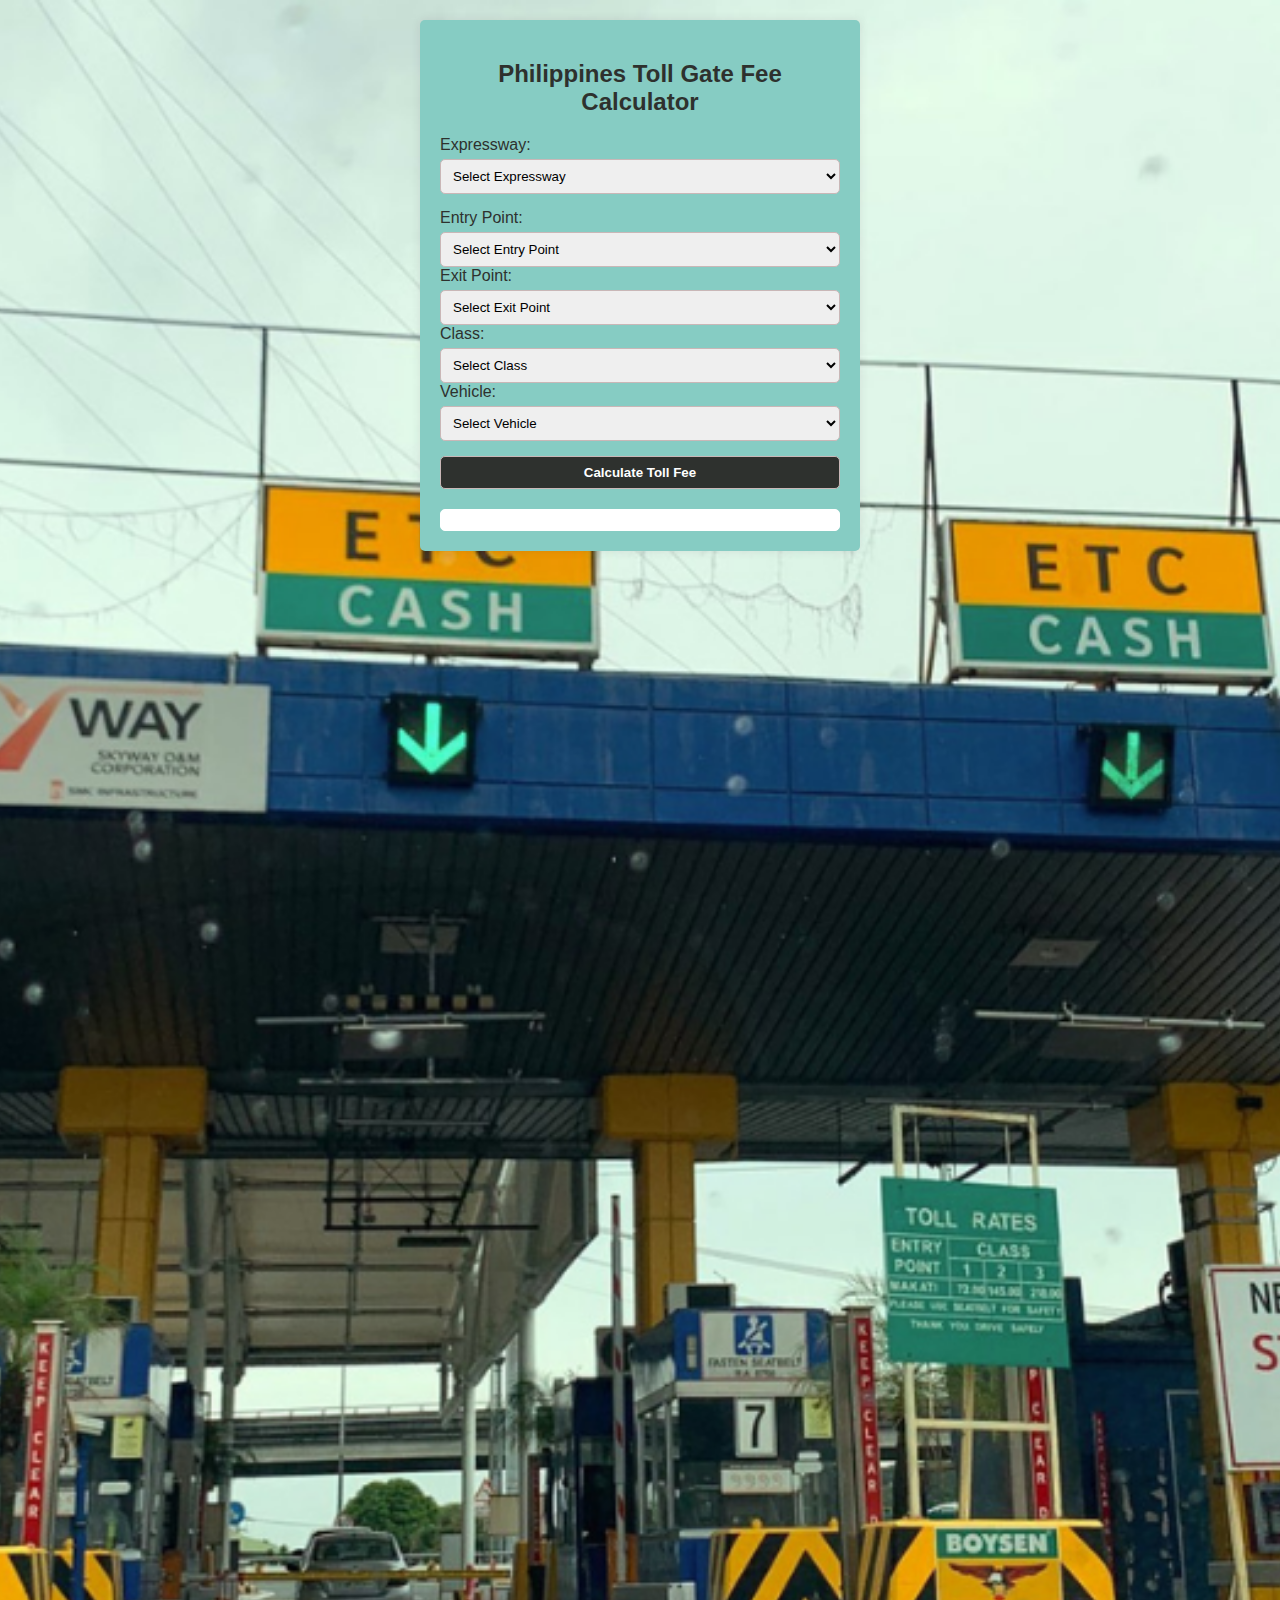
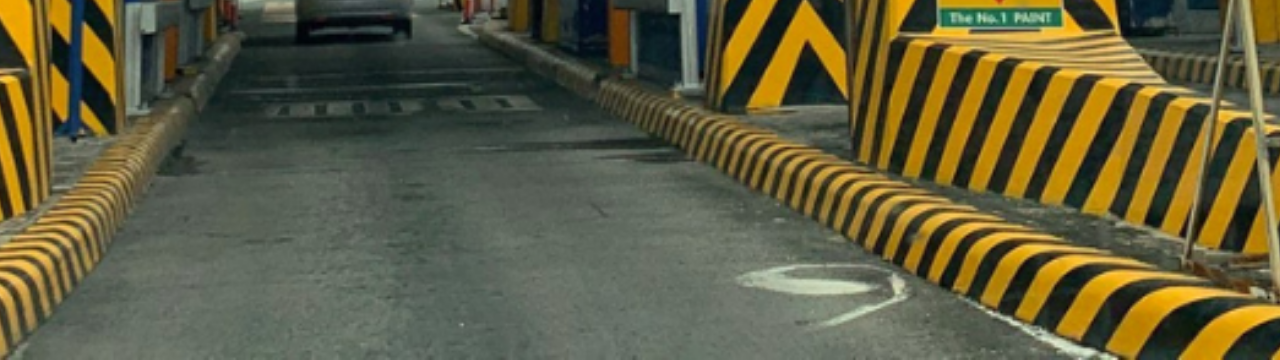
==== commit b66578c8: "Add files via upload" ====
--- a/PHP TOLL GATE CALC/PHP TOLL GATE CALC/index.html
+++ b/PHP TOLL GATE CALC/PHP TOLL GATE CALC/index.html
@@ -11,15 +11,17 @@
       <div class="input-group">
         <label for="expressway">Expressway:</label>
         <select id="expressway" name="expressway" onchange="toggleExpresswayFields()" required>
+          <option value="" selected disabled>Select Expressway</option>
           <option value="TPLEX">TPLEX</option>
           <option value="NLEX-SCTEX">NLEX-SCTEX</option>
+          <option value="CALAX">CALAX</option>
         </select>
       </div>
 
       <div class="input-group" id="tplexPoints">
         <label for="entry_tplex">Entry Point:</label>
         <select id="entry_tplex" name="entry_tplex" required>
-          <option value="La Paz">La Paz</option>
+         <option value="" selected disabled>Select Entry Point</option>
           <option value="Victoria">Victoria</option>
           <option value="Gerona">Gerona</option>
           <option value="Paniqui">Paniqui</option>
@@ -27,33 +29,36 @@
           <option value="Carmen">Carmen</option>
           <option value="Urdaneta">Urdaneta</option>
           <option value="Binalonan">Binalonan</option>
-          <option value="Pozorrubio">Pozorrubio</option>
+          <option value="Pozorrubbio">Pozorrubbio</option>
           <option value="Sison">Sison</option>
+          <option value="Rosario">Rosario</option>
         </select>
 
         <label for="exit_tplex">Exit Point:</label>
         <select id="exit_tplex" name="exit_tplex" required>
-          <option value="Victoria">Victoria</option>
-          <option value="Gerona">Gerona</option>
-          <option value="Gerona">Gerona</option>
-          <option value="Paniqui">Paniqui</option>
-          <option value="Moncada">Moncada</option>
-          <option value="Carmen">Carmen</option>
-          <option value="Urdaneta">Urdaneta</option>
-          <option value="Binalonan">Binalonan</option>
-          <option value="Pozorrubio">Pozorrubio</option>
-          <option value="Sison">Sison</option>
-          <option value="Rosario">Rosario</option>
+        <option value="" selected disabled>Select Exit Point</option>
+          <option value="LPZ">LPZ</option>
+          <option value="VCTRIA">VCTRIA</option>
+          <option value="GRNA">GRNA</option>
+          <option value="PNQUI">PNQUI</option>
+          <option value="MNCDA">MNCDA</option>
+          <option value="CRMN">CRMN</option>
+          <option value="URDNTA">URDNTA</option>
+          <option value="BNLN">BNLN</option>
+          <option value="PZRBIO">PZRBIO</option>
+          <option value="SSN">SSN</option>
         </select>
 
         <label for="class_tplex">Class:</label>
         <select id="class_tplex" name="class_tplex" required>
+          <option value="" selected disabled>Select Class</option>
           <option value="class_1">Class 1</option>
           <option value="class_2">Class 2</option>
           <option value="class_3">Class 3</option>
         </select>
         <label for="vehicle_tplex">Vehicle:</label>
         <select id="vehicle_tplex" name="vehicle_tplex" required>
+        <option value="" selected disabled>Select Vehicle</option>
         <option value="class_1_car">Car</option>
         <option value="class_1_jeepney">Jeepney</option>
         <option value="class_1_Van">Van</option>
@@ -69,6 +74,7 @@
       <div class="input-group" id="nlexSctexPoints" style="display: none;">
         <label for="entry_nlex_sctex">Entry Point:</label>
         <select id="entry_nlex_sctex" name="entry_nlex_sctex" required>
+         <option value="" selected disabled>Select Entry Point</option>
           <option value="BWK">BWK</option>
           <option value="MIN">MIN</option>
           <option value="KAR">KAR</option>
@@ -101,6 +107,7 @@
 
         <label for="exit_nlex_sctex">Exit Point:</label>
         <select id="exit_nlex_sctex" name="exit_nlex_sctex" required>
+          <option value="" selected disabled>Select Exit Point</option>
           <option value="BWK">BWK</option>
           <option value="Mindanao Avenue">Mindanao Avenue</option>
           <option value="Karuhatan">Karuhatan</option>
@@ -138,6 +145,7 @@
        
         <label for="class_nlex_sctex">Class:</label>
         <select id="class_nlex_sctex" name="class_nlex_sctex" required>
+         <option value="" selected disabled>Select Class</option>
           <option value="class_1">Class 1</option>
           <option value="class_2">Class 2</option>
           <option value="class_3">Class 3</option>
@@ -145,6 +153,7 @@
         
         <label for="vehicle_nlex_sctex">Vehicle:</label>
         <select id="vehicle_nlex_sctex" name="vehicle_nlex_sctex" required>
+        <option value="" selected disabled>Select Vehicle</option>
         <option value="class_1_car">Car</option>
         <option value="class_1_jeepney">Jeepney</option>
         <option value="class_1_Van">Van</option>
@@ -156,6 +165,48 @@
         <option value="class_3_largetruckwithtrailer">Large Truck with Trailer</option> 
         </select>
       </div>
+      
+      <div class="input-group" id="calaxPoints" style="display: none;">
+         <label for="entry_calax">Entry Point:</label>
+         <select id="entry_calax" name="entry_calax" required>
+           <option value="" selected disabled>Select Entry Point</option>
+           <option value="Santa Rosa-Tagaytay">Santa Rosa-Tagaytay</option>
+           <option value="Laguna Boulevard">Laguna Boulevard</option>
+           <option value="Technopark">Technopark</option>
+           <option value="Greenfield">Greenfield</option>
+         </select>
+ 
+         <label for="exit_calax">Exit Point:</label>
+         <select id="exit_calax" name="exit_calax" required>
+           <option value="" selected disabled>Select Exit Point</option>
+           <option value="Silang East">Silang East</option>
+           <option value="Sta Rosa - Tagaytay">Santa Rosa - Tagaytay</option>
+           <option value="Laguna Boulevard">Laguna Boulevard</option>
+         </select>
+ 
+         <label for="class_calax">Class:</label>
+         <select id="class_calax" name="class_calax" required>
+           <option value="" selected disabled>Select Class</option>
+           <option value="class_1">Class 1</option>
+           <option value="class_2">Class 2</option>
+           <option value="class_3">Class 3</option>
+         </select>
+
+         <label for="vehicle_calax">Vehicle:</label>
+         <select id="vehicle_calax" name="vehicle_calax" required>
+         <option value="" selected disabled>Select Vehicle</option>
+         <option value="class_1_car">Car</option>
+         <option value="class_1_jeepney">Jeepney</option>
+         <option value="class_1_Van">Van</option>
+         <option value="class_1_pickup">Pick-Up</option>
+         <option value="class_1_Motorcycle">Motorcycle</option> 
+         <option value="class_2_bus">Bus</option> 
+         <option value="class_2_truck">Truck</option> 
+         <option value="class_3_largetruck">Large Truck</option> 
+         <option value="class_3_largetruckwithtrailer">Large Truck with Trailer</option> 
+         </select>
+         </div>
+
 
       <button type="button" onclick="calculateToll()">Calculate Toll Fee</button>
     </form>
@@ -164,22 +215,26 @@
   </div>
 
   <script>
-    function toggleExpresswayFields() {
-  var selectedExpressway = document.getElementById('expressway').value;
-  var tplexFields = document.getElementById('tplexPoints');
-  var nlexSctexFields = document.getElementById('nlexSctexPoints');
-
-  if (selectedExpressway === 'TPLEX') {
-    tplexFields.style.display = 'block';
-    nlexSctexFields.style.display = 'none';
-  } else if (selectedExpressway === 'NLEX-SCTEX') {
-    tplexFields.style.display = 'none';
-    nlexSctexFields.style.display = 'block';
-
-    // Pass the ID 'vehicle_nlex_sctex' as the second argument
-    toggleVehicleOptions(document.getElementById("class_nlex_sctex","class_tplex").value, 'vehicle_nlex_sctex','vehicle_tplex');
-  }
-}
+   function toggleExpresswayFields() {
+     var selectedExpressway = document.getElementById('expressway').value;
+     var tplexFields = document.getElementById('tplexPoints');
+     var nlexSctexFields = document.getElementById('nlexSctexPoints');
+     var calaxFields = document.getElementById('calaxPoints'); 
+   
+     if (selectedExpressway === 'TPLEX') {
+       tplexFields.style.display = 'block';
+       nlexSctexFields.style.display = 'none';
+       calaxFields.style.display = 'none'; 
+     } else if (selectedExpressway === 'NLEX-SCTEX') {
+       tplexFields.style.display = 'none';
+       nlexSctexFields.style.display = 'block';
+       calaxFields.style.display = 'none'; 
+     } else if (selectedExpressway === 'CALAX') {
+       tplexFields.style.display = 'none';
+       nlexSctexFields.style.display = 'none';
+       calaxFields.style.display = 'block'; 
+     }
+   }
 
 function toggleVehicleOptions(selectedClass, vehicleDropdownId) {
   const class1Vehicles = ["car", "jeepney", "Van", "pickup", "Motorcycle"];
@@ -236,31 +291,56 @@
   }
 });
 
+document.getElementById("class_calax").addEventListener("change", function () {
+  const selectedClass = this.value;
+  const selectedExpressway = document.getElementById('expressway').value;
+
+  if (selectedExpressway === 'CALAX') {
+    toggleVehicleOptions(selectedClass, "vehicle_calax");
+  }
+});
+
+function toggleCalaxFields() {
+      var calaxFields = document.getElementById('calaxPoints');
+      calaxFields.style.display = 'block';
+
+      var tplexFields = document.getElementById('tplexPoints');
+      tplexFields.style.display = 'none';
+
+      var nlexSctexFields = document.getElementById('nlexSctexPoints');
+      nlexSctexFields.style.display = 'none';
+    }
+
     function calculateToll() {
-  const selectedExpressway = document.getElementById('expressway').value;
-  let entryPoint, exitPoint, selectedClass, selectedVehicle;
+      const selectedExpressway = document.getElementById('expressway').value;
+      let entryPoint, exitPoint, selectedClass, selectedVehicle;
 
-  if (selectedExpressway === 'TPLEX') {
-    entryPoint = document.getElementById('entry_tplex').value;
-    exitPoint = document.getElementById('exit_tplex').value;
-    selectedClass = document.getElementById('class_tplex').value;
-    selectedVehicle = document.getElementById('vehicle_tplex').value;
-  } else if (selectedExpressway === 'NLEX-SCTEX') {
-    entryPoint = document.getElementById('entry_nlex_sctex').value;
-    exitPoint = document.getElementById('exit_nlex_sctex').value;
-    selectedClass = document.getElementById('class_nlex_sctex').value;
-    selectedVehicle = document.getElementById('vehicle_nlex_sctex').value;
-  }
+      if (selectedExpressway === 'TPLEX') {
+        entryPoint = document.getElementById('entry_tplex').value;
+        exitPoint = document.getElementById('exit_tplex').value;
+        selectedClass = document.getElementById('class_tplex').value;
+        selectedVehicle = document.getElementById('vehicle_tplex').value;
+      } else if (selectedExpressway === 'NLEX-SCTEX') {
+        entryPoint = document.getElementById('entry_nlex_sctex').value;
+        exitPoint = document.getElementById('exit_nlex_sctex').value;
+        selectedClass = document.getElementById('class_nlex_sctex').value;
+        selectedVehicle = document.getElementById('vehicle_nlex_sctex').value;
+      } else if (selectedExpressway === 'CALAX') {
+        entryPoint = document.getElementById('entry_calax').value;
+        exitPoint = document.getElementById('exit_calax').value;
+        selectedClass = document.getElementById('class_calax').value;
+        selectedVehicle = document.getElementById('vehicle_calax').value;
+      }
 
-  let tollFee = calculateTollFee(selectedExpressway, entryPoint, exitPoint, selectedClass, selectedVehicle);
+      let tollFee = calculateTollFee(selectedExpressway, entryPoint, exitPoint, selectedClass, selectedVehicle);
   
-  displayTollFee(tollFee);
+      displayTollFee(tollFee);
 }
 
 function calculateTollFee(expressway, entryPoint, exitPoint, vehicleClass, vehicleType) {
     const tollFeeStructure = {
     TPLEX: {
-        'La Paz - Victoria': {
+        'Victoria - LPZ': {
          class_1_car: 30.00,
          class_1_jeepney: 30.00,
          class_1_Van: 30.00,
@@ -271,38 +351,599 @@
          class_3_largetruck: 91.00,
          class_3_largetruckwithtrailer: 91.00,
         },
-         'La Paz - Gerona': {
-         class_1_car: 30.00,
-         class_1_jeepney: 30.00,
-         class_1_Van: 30.00,
-         class_1_pickup: 30.00,
-         class_1_Motorcycle: 30.00,
-         class_2_bus: 76.00,
-         class_2_truck: 76.00,
-         class_3_largetruck: 91.00,
-         class_3_largetruckwithtrailer: 91.00,
+         'Gerona - LPZ': {
+         class_1_car: 58.00,
+         class_1_jeepney: 58.00,
+         class_1_Van: 58.00,
+         class_1_pickup: 58.00,
+         class_1_Motorcycle: 58.00,
+         class_2_bus: 145.00,
+         class_2_truck: 145.00,
+         class_3_largetruck: 175.00,
+         class_3_largetruckwithtrailer: 175.00,
          },
-         'La Paz - Victoria': {
-         class_1_car: 30.00,
-         class_1_jeepney: 30.00,
-         class_1_Van: 30.00,
-         class_1_pickup: 30.00,
-         class_1_Motorcycle: 30.00,
-         class_2_bus: 76.00,
-         class_2_truck: 76.00,
-         class_3_largetruck: 91.00,
-         class_3_largetruckwithtrailer: 91.00,
+         'Gerona - VCTRIA': {
+         class_1_car: 28.00,
+         class_1_jeepney: 28.00,
+         class_1_Van: 28.00,
+         class_1_pickup: 28.00,
+         class_1_Motorcycle: 28.00,
+         class_2_bus: 70.00,
+         class_2_truck: 70.00,
+         class_3_largetruck: 84.00,
+         class_3_largetruckwithtrailer: 84.00,
          },
-         'La Paz - Victoria': {
-         class_1_car: 30.00,
-         class_1_jeepney: 30.00,
-         class_1_Van: 30.00,
-         class_1_pickup: 30.00,
-         class_1_Motorcycle: 30.00,
-         class_2_bus: 76.00,
-         class_2_truck: 76.00,
-         class_3_largetruck: 91.00,
-         class_3_largetruckwithtrailer: 91.00,
+         'Paniqui - LPZ': {
+         class_1_car: 79.00,
+         class_1_jeepney: 79.00,
+         class_1_Van: 79.00,
+         class_1_pickup: 79.00,
+         class_1_Motorcycle: 79.00,
+         class_2_bus: 197.00,
+         class_2_truck: 197.00,
+         class_3_largetruck: 237.00,
+         class_3_largetruckwithtrailer: 237.00,
+      },
+         'Paniqui - VCTRIA': {
+         class_1_car: 49.00,
+         class_1_jeepney: 49.00,
+         class_1_Van: 49.00,
+         class_1_pickup: 49.00,
+         class_1_Motorcycle: 49.00,
+         class_2_bus: 122.00,
+         class_2_truck: 122.00,
+         class_3_largetruck: 146.00,
+         class_3_largetruckwithtrailer: 146.00,
+      },
+         'Paniqui - GRNA': {
+         class_1_car: 21.00,
+         class_1_jeepney: 21.00,
+         class_1_Van: 21.00,
+         class_1_pickup: 21.00,
+         class_1_Motorcycle: 21.00,
+         class_2_bus: 52.00,
+         class_2_truck: 52.00,
+         class_3_largetruck: 62.00,
+         class_3_largetruckwithtrailer: 62.00,
+      },
+         'Moncada - LPZ': {
+         class_1_car: 99.00,
+         class_1_jeepney: 99.00,
+         class_1_Van: 99.00,
+         class_1_pickup: 99.00,
+         class_1_Motorcycle: 99.00,
+         class_2_bus: 247.00,
+         class_2_truck: 247.00,
+         class_3_largetruck: 396.00,
+         class_3_largetruckwithtrailer: 396.00,
+      },
+         'Moncada - VCTRIA': {
+         class_1_car: 69.00,
+         class_1_jeepney: 69.00,
+         class_1_Van: 69.00,
+         class_1_pickup: 69.00,
+         class_1_Motorcycle: 69.00,
+         class_2_bus: 171.00,
+         class_2_truck: 171.00,
+         class_3_largetruck: 206.00,
+         class_3_largetruckwithtrailer: 206.00,
+      },
+         'Moncada - GRNA': {
+         class_1_car: 41.00,
+         class_1_jeepney: 41.00,
+         class_1_Van: 41.00,
+         class_1_pickup: 41.00,
+         class_1_Motorcycle: 41.00,
+         class_2_bus: 102.00,
+         class_2_truck: 102.00,
+         class_3_largetruck: 122.00,
+         class_3_largetruckwithtrailer: 122.00,
+      },
+         'Moncada - PNQUI': {
+         class_1_car: 20.00,
+         class_1_jeepney: 20.00,
+         class_1_Van: 20.00,
+         class_1_pickup: 20.00,
+         class_1_Motorcycle: 20.00,
+         class_2_bus: 50.00,
+         class_2_truck: 50.00,
+         class_3_largetruck: 60.00,
+         class_3_largetruckwithtrailer: 60.00,
+      },
+         'Carmen - LPZ': {
+         class_1_car: 164.00,
+         class_1_jeepney: 164.00,
+         class_1_Van: 164.00,
+         class_1_pickup: 164.00,
+         class_1_Motorcycle: 164.00,
+         class_2_bus: 410.00,
+         class_2_truck: 410.00,
+         class_3_largetruck: 492.00,
+         class_3_largetruckwithtrailer: 492.00,
+      },
+         'Carmen - VCTRIA': {
+         class_1_car: 134.00,
+         class_1_jeepney: 134.00,
+         class_1_Van: 134.00,
+         class_1_pickup: 134.00,
+         class_1_Motorcycle: 134.00,
+         class_2_bus: 334.00,
+         class_2_truck: 334.00,
+         class_3_largetruck: 401.00,
+         class_3_largetruckwithtrailer: 401.00,
+      },
+         'Carmen - GRNA': {
+         class_1_car: 106.00,
+         class_1_jeepney: 106.00,
+         class_1_Van: 106.00,
+         class_1_pickup: 106.00,
+         class_1_Motorcycle: 106.00,
+         class_2_bus: 264.00,
+         class_2_truck: 264.00,
+         class_3_largetruck: 317.00,
+         class_3_largetruckwithtrailer: 317.00,
+      },
+         'Carmen - PNQUI': {
+         class_1_car: 85.00,
+         class_1_jeepney: 85.00,
+         class_1_Van: 85.00,
+         class_1_pickup: 85.00,
+         class_1_Motorcycle: 85.00,
+         class_2_bus: 213.00,
+         class_2_truck: 213.00,
+         class_3_largetruck: 255.00,
+         class_3_largetruckwithtrailer: 255.00,
+      },
+         'Carmen - MNCDA': {
+         class_1_car: 65.00,
+         class_1_jeepney: 65.00,
+         class_1_Van: 65.00,
+         class_1_pickup: 65.00,
+         class_1_Motorcycle: 65.00,
+         class_2_bus: 163.00,
+         class_2_truck: 163.00,
+         class_3_largetruck: 195.00,
+         class_3_largetruckwithtrailer: 195.00,
+      },
+         'Urdaneta - LPZ': {
+         class_1_car: 216.00,
+         class_1_jeepney: 216.00,
+         class_1_Van: 216.00,
+         class_1_pickup: 216.00,
+         class_1_Motorcycle: 216.00,
+         class_2_bus: 540.00,
+         class_2_truck: 540.00,
+         class_3_largetruck: 648.00,
+         class_3_largetruckwithtrailer: 648.00,
+      },
+         'Urdaneta - VCTRIA': {
+         class_1_car: 186.00,
+         class_1_jeepney: 186.00,
+         class_1_Van: 186.00,
+         class_1_pickup: 186.00,
+         class_1_Motorcycle: 186.00,
+         class_2_bus: 464.00,
+         class_2_truck: 464.00,
+         class_3_largetruck: 557.00,
+         class_3_largetruckwithtrailer: 557.00,
+      },
+         'Urdaneta - GRNA': {
+         class_1_car: 158.00,
+         class_1_jeepney: 158.00,
+         class_1_Van: 158.00,
+         class_1_pickup: 158.00,
+         class_1_Motorcycle: 158.00,
+         class_2_bus: 394.00,
+         class_2_truck: 394.00,
+         class_3_largetruck: 473.00,
+         class_3_largetruckwithtrailer: 473.00,
+      },
+         'Urdaneta - PNQUI': {
+         class_1_car: 137.00,
+         class_1_jeepney: 137.00,
+         class_1_Van: 137.00,
+         class_1_pickup: 137.00,
+         class_1_Motorcycle: 137.00,
+         class_2_bus: 343.00,
+         class_2_truck: 343.00,
+         class_3_largetruck: 411.00,
+         class_3_largetruckwithtrailer: 411.00,
+      },
+         'Urdaneta - MNCDA': {
+         class_1_car: 117.00,
+         class_1_jeepney: 117.00,
+         class_1_Van: 117.00,
+         class_1_pickup: 117.00,
+         class_1_Motorcycle: 117.00,
+         class_2_bus: 293.00,
+         class_2_truck: 293.00,
+         class_3_largetruck: 351.00,
+         class_3_largetruckwithtrailer: 351.00,
+      },
+         'Urdaneta - CRMN': {
+         class_1_car: 52.00,
+         class_1_jeepney: 52.00,
+         class_1_Van: 52.00,
+         class_1_pickup: 52.00,
+         class_1_Motorcycle: 52.00,
+         class_2_bus: 130.00,
+         class_2_truck: 130.00,
+         class_3_largetruck: 156.00,
+         class_3_largetruckwithtrailer: 156.00,
+      },
+         'Binalonan - LPZ': {
+         class_1_car: 235.00,
+         class_1_jeepney: 235.00,
+         class_1_Van: 235.00,
+         class_1_pickup: 235.00,
+         class_1_Motorcycle: 235.00,
+         class_2_bus: 587.00,
+         class_2_truck: 587.00,
+         class_3_largetruck: 704.00,
+         class_3_largetruckwithtrailer: 704.00,
+      },
+         'Binalonan - VCTRIA': {
+         class_1_car: 205.00,
+         class_1_jeepney: 205.00,
+         class_1_Van: 205.00,
+         class_1_pickup: 205.00,
+         class_1_Motorcycle: 205.00,
+         class_2_bus: 511.00,
+         class_2_truck: 511.00,
+         class_3_largetruck: 614.00,
+         class_3_largetruckwithtrailer: 614.00,
+      },
+         'Binalonan - GRNA': {
+         class_1_car: 177.00,
+         class_1_jeepney: 177.00,
+         class_1_Van: 177.00,
+         class_1_pickup: 177.00,
+         class_1_Motorcycle: 177.00,
+         class_2_bus: 441.00,
+         class_2_truck: 441.00,
+         class_3_largetruck: 530.00,
+         class_3_largetruckwithtrailer: 530.00,
+      },
+         'Binalonan - PNQUI': {
+         class_1_car: 156.00,
+         class_1_jeepney: 156.00,
+         class_1_Van: 156.00,
+         class_1_pickup: 156.00,
+         class_1_Motorcycle: 156.00,
+         class_2_bus: 390.00,
+         class_2_truck: 390.00,
+         class_3_largetruck: 468.00,
+         class_3_largetruckwithtrailer: 468.00,
+      },
+         'Binalonan - MNCDA': {
+         class_1_car: 136.00,
+         class_1_jeepney: 136.00,
+         class_1_Van: 136.00,
+         class_1_pickup: 136.00,
+         class_1_Motorcycle: 136.00,
+         class_2_bus: 340.00,
+         class_2_truck: 340.00,
+         class_3_largetruck: 408.00,
+         class_3_largetruckwithtrailer: 408.00,
+      },
+         'Binalonan - CRMN': {
+         class_1_car: 71.00,
+         class_1_jeepney: 71.00,
+         class_1_Van: 71.00,
+         class_1_pickup: 71.00,
+         class_1_Motorcycle: 71.00,
+         class_2_bus: 177.00,
+         class_2_truck: 177.00,
+         class_3_largetruck: 213.00,
+         class_3_largetruckwithtrailer: 213.00,
+      },
+         'Binalonan - URDNTA': {
+         class_1_car: 19.00,
+         class_1_jeepney: 19.00,
+         class_1_Van: 19.00,
+         class_1_pickup: 19.00,
+         class_1_Motorcycle: 19.00,
+         class_2_bus: 47.00,
+         class_2_truck: 47.00,
+         class_3_largetruck: 57.00,
+         class_3_largetruckwithtrailer: 57.00,
+      },
+         'Pozorrubbio - LPZ': {
+         class_1_car: 270.00,
+         class_1_jeepney: 270.00,
+         class_1_Van: 270.00,
+         class_1_pickup: 270.00,
+         class_1_Motorcycle: 270.00,
+         class_2_bus: 675.00,
+         class_2_truck: 675.00,
+         class_3_largetruck: 810.00,
+         class_3_largetruckwithtrailer: 810.00,
+      },
+         'Pozorrubbio - VCTRIA': {
+         class_1_car: 240.00,
+         class_1_jeepney: 240.00,
+         class_1_Van: 240.00,
+         class_1_pickup: 240.00,
+         class_1_Motorcycle: 240.00,
+         class_2_bus: 599.00,
+         class_2_truck: 599.00,
+         class_3_largetruck: 719.00,
+         class_3_largetruckwithtrailer: 719.00,
+      },
+         'Pozorrubbio - GRNA': {
+         class_1_car: 212.00,
+         class_1_jeepney: 212.00,
+         class_1_Van: 212.00,
+         class_1_pickup: 212.00,
+         class_1_Motorcycle: 212.00,
+         class_2_bus: 599.00,
+         class_2_truck: 599.00,
+         class_3_largetruck: 719.00,
+         class_3_largetruckwithtrailer: 719.00,
+      },
+         'Pozorrubbio - PNQUI': {
+         class_1_car: 191.00,
+         class_1_jeepney: 191.00,
+         class_1_Van: 191.00,
+         class_1_pickup: 191.00,
+         class_1_Motorcycle: 191.00,
+         class_2_bus: 530.00,
+         class_2_truck: 530.00,
+         class_3_largetruck: 635.00,
+         class_3_largetruckwithtrailer: 635.00,
+      },
+         'Pozorrubbio - MNCDA': {
+         class_1_car: 171.00,
+         class_1_jeepney: 171.00,
+         class_1_Van: 171.00,
+         class_1_pickup: 171.00,
+         class_1_Motorcycle: 171.00,
+         class_2_bus: 478.00,
+         class_2_truck: 478.00,
+         class_3_largetruck: 573.00,
+         class_3_largetruckwithtrailer: 573.00,
+      },
+         'Pozorrubbio - CRMN': {
+         class_1_car: 106.00,
+         class_1_jeepney: 106.00,
+         class_1_Van: 106.00,
+         class_1_pickup: 106.00,
+         class_1_Motorcycle: 106.00,
+         class_2_bus: 428.00,
+         class_2_truck: 428.00,
+         class_3_largetruck: 514.00,
+         class_3_largetruckwithtrailer: 514.00,
+      },
+         'Pozorrubbio - URDNTA': {
+         class_1_car: 54.00,
+         class_1_jeepney: 54.00,
+         class_1_Van: 54.00,
+         class_1_pickup: 54.00,
+         class_1_Motorcycle: 54.00,
+         class_2_bus: 265.00,
+         class_2_truck: 265.00,
+         class_3_largetruck: 318.00,
+         class_3_largetruckwithtrailer: 318.00,
+      },
+         'Pozorrubbio - BNLN': {
+         class_1_car: 35.00,
+         class_1_jeepney: 35.00,
+         class_1_Van: 35.00,
+         class_1_pickup: 35.00,
+         class_1_Motorcycle: 35.00,
+         class_2_bus: 88.00,
+         class_2_truck: 88.00,
+         class_3_largetruck: 106.00,
+         class_3_largetruckwithtrailer: 106.00,
+      },
+         'Sison - LPZ': {
+         class_1_car: 290.00,
+         class_1_jeepney: 290.00,
+         class_1_Van: 290.00,
+         class_1_pickup: 290.00,
+         class_1_Motorcycle: 290.00,
+         class_2_bus: 726.00,
+         class_2_truck: 726.00,
+         class_3_largetruck: 871.00,
+         class_3_largetruckwithtrailer: 871.00,
+      },
+         'Sison - VCTRIA': {
+         class_1_car: 260.00,
+         class_1_jeepney: 260.00,
+         class_1_Van: 260.00,
+         class_1_pickup: 260.00,
+         class_1_Motorcycle: 260.00,
+         class_2_bus: 651.00,
+         class_2_truck: 651.00,
+         class_3_largetruck: 781.00,
+         class_3_largetruckwithtrailer: 781.00,
+      },
+         'Sison - GRNA': {
+         class_1_car: 232.00,
+         class_1_jeepney: 232.00,
+         class_1_Van: 232.00,
+         class_1_pickup: 232.00,
+         class_1_Motorcycle: 232.00,
+         class_2_bus: 581.00,
+         class_2_truck: 581.00,
+         class_3_largetruck: 697.00,
+         class_3_largetruckwithtrailer: 697.00,
+      },
+         'Sison - PNQUI': {
+         class_1_car: 212.00,
+         class_1_jeepney: 212.00,
+         class_1_Van: 212.00,
+         class_1_pickup: 212.00,
+         class_1_Motorcycle: 212.00,
+         class_2_bus: 529.00,
+         class_2_truck: 529.00,
+         class_3_largetruck: 635.00,
+         class_3_largetruckwithtrailer: 635.00,
+      },
+         'Sison - MNCDA': {
+         class_1_car: 192.00,
+         class_1_jeepney: 192.00,
+         class_1_Van: 192.00,
+         class_1_pickup: 192.00,
+         class_1_Motorcycle: 192.00,
+         class_2_bus: 479.00,
+         class_2_truck: 479.00,
+         class_3_largetruck: 575.00,
+         class_3_largetruckwithtrailer: 575.00,
+      },
+         'Sison - CRMN': {
+         class_1_car: 127.00,
+         class_1_jeepney: 127.00,
+         class_1_Van: 127.00,
+         class_1_pickup: 127.00,
+         class_1_Motorcycle: 127.00,
+         class_2_bus: 316.00,
+         class_2_truck: 316.00,
+         class_3_largetruck: 380.00,
+         class_3_largetruckwithtrailer: 380.00,
+      },
+         'Sison - URDNTA': {
+         class_1_car: 75.00,
+         class_1_jeepney: 75.00,
+         class_1_Van: 75.00,
+         class_1_pickup: 75.00,
+         class_1_Motorcycle: 75.00,
+         class_2_bus: 186.00,
+         class_2_truck: 186.00,
+         class_3_largetruck: 224.00,
+         class_3_largetruckwithtrailer: 224.00,
+      },
+         'Sison - BNLN': {
+         class_1_car: 56.00,
+         class_1_jeepney: 56.00,
+         class_1_Van: 56.00,
+         class_1_pickup: 56.00,
+         class_1_Motorcycle: 56.00,
+         class_2_bus: 139.00,
+         class_2_truck: 139.00,
+         class_3_largetruck: 167.00,
+         class_3_largetruckwithtrailer: 167.00,
+      },
+         'Sison - PZRBIO': {
+         class_1_car: 21.00,
+         class_1_jeepney: 21.00,
+         class_1_Van: 21.00,
+         class_1_pickup: 21.00,
+         class_1_Motorcycle: 21.00,
+         class_2_bus: 51.00,
+         class_2_truck: 51.00,
+         class_3_largetruck: 62.00,
+         class_3_largetruckwithtrailer: 62.00,
+      },
+         'Rosario - LPZ': {
+         class_1_car: 311.00,
+         class_1_jeepney: 311.00,
+         class_1_Van: 311.00,
+         class_1_pickup: 311.00,
+         class_1_Motorcycle: 311.00,
+         class_2_bus: 778.00,
+         class_2_truck: 778.00,
+         class_3_largetruck: 933.00,
+         class_3_largetruckwithtrailer: 933.00,
+      },
+         'Rosario - VCTRIA': {
+         class_1_car: 281.00,
+         class_1_jeepney: 281.00,
+         class_1_Van: 281.00,
+         class_1_pickup: 281.00,
+         class_1_Motorcycle: 281.00,
+         class_2_bus: 702.00,
+         class_2_truck: 702.00,
+         class_3_largetruck: 843.00,
+         class_3_largetruckwithtrailer: 843.00,
+      },
+         'Rosario - GRNA': {
+         class_1_car: 253.00,
+         class_1_jeepney: 253.00,
+         class_1_Van: 253.00,
+         class_1_pickup: 253.00,
+         class_1_Motorcycle: 253.00,
+         class_2_bus: 632.00,
+         class_2_truck: 632.00,
+         class_3_largetruck: 759.00,
+         class_3_largetruckwithtrailer: 759.00,
+      },
+         'Rosario - PNQUI': {
+         class_1_car: 232.00,
+         class_1_jeepney: 232.00,
+         class_1_Van: 232.00,
+         class_1_pickup: 232.00,
+         class_1_Motorcycle: 232.00,
+         class_2_bus: 581.00,
+         class_2_truck: 581.00,
+         class_3_largetruck: 697.00,
+         class_3_largetruckwithtrailer: 697.00,
+      },
+         'Rosario - MNCDA': {
+         class_1_car: 212.00,
+         class_1_jeepney: 212.00,
+         class_1_Van: 212.00,
+         class_1_pickup: 212.00,
+         class_1_Motorcycle: 212.00,
+         class_2_bus: 531.00,
+         class_2_truck: 531.00,
+         class_3_largetruck: 637.00,
+         class_3_largetruckwithtrailer: 637.00,
+      },
+         'Rosario - CRMN': {
+         class_1_car: 147.00,
+         class_1_jeepney: 147.00,
+         class_1_Van: 147.00,
+         class_1_pickup: 147.00,
+         class_1_Motorcycle: 147.00,
+         class_2_bus: 368.00,
+         class_2_truck: 368.00,
+         class_3_largetruck: 442.00,
+         class_3_largetruckwithtrailer: 442.00,
+      },
+         'Rosario - URDNTA': {
+         class_1_car: 95.00,
+         class_1_jeepney: 95.00,
+         class_1_Van: 95.00,
+         class_1_pickup: 95.00,
+         class_1_Motorcycle: 95.00,
+         class_2_bus: 238.00,
+         class_2_truck: 238.00,
+         class_3_largetruck: 286.00,
+         class_3_largetruckwithtrailer: 286.00,
+      },
+         'Rosario - BNLN': {
+         class_1_car: 76.00,
+         class_1_jeepney: 76.00,
+         class_1_Van: 76.00,
+         class_1_pickup: 76.00,
+         class_1_Motorcycle: 76.00,
+         class_2_bus: 191.00,
+         class_2_truck: 191.00,
+         class_3_largetruck: 229.00,
+         class_3_largetruckwithtrailer: 229.00,
+      },
+         'Rosario - PZRBIO': {
+         class_1_car: 41.00,
+         class_1_jeepney: 41.00,
+         class_1_Van: 41.00,
+         class_1_pickup: 41.00,
+         class_1_Motorcycle: 41.00,
+         class_2_bus: 103.00,
+         class_2_truck: 103.00,
+         class_3_largetruck: 124.00,
+         class_3_largetruckwithtrailer: 124.00,
+      },
+         'Rosario - SSN': {
+         class_1_car: 21.00,
+         class_1_jeepney: 21.00,
+         class_1_Van: 21.00,
+         class_1_pickup: 21.00,
+         class_1_Motorcycle: 21.00,
+         class_2_bus: 52.00,
+         class_2_truck: 52.00,
+         class_3_largetruck: 62.00,
+         class_3_largetruckwithtrailer: 62.00,
        }
       },
       
@@ -4822,7 +5463,108 @@
          class_2_truck: 50.00,
          class_3_largetruck: 75.00,
          class_3_largetruckwithtrailer: 75.00,
-      }}  
+      }},
+         'CALAX': {
+        'Santa Rosa-Tagaytay - Silang East': {
+         class_1_car: 27.00,
+         class_1_jeepney: 27.00,
+         class_1_Van: 27.00,
+         class_1_pickup: 27.00,
+         class_1_Motorcycle: 27.00,
+         class_2_bus: 55.00,
+         class_2_truck: 55.00,
+         class_3_largetruck: 83.00,
+         class_3_largetruckwithtrailer: 83.00,
+      },
+      'Laguna Boulevard - Silang East': {
+         class_1_car: 33.00,
+         class_1_jeepney: 33.00,
+         class_1_Van: 33.00,
+         class_1_pickup: 33.00,
+         class_1_Motorcycle: 33.00,
+         class_2_bus: 67.00,
+         class_2_truck: 67.00,
+         class_3_largetruck: 100.00,
+         class_3_largetruckwithtrailer: 100.00,
+      },  
+      'Laguna Boulevard - Sta Rosa - Tagaytay': {
+         class_1_car: 14.00,
+         class_1_jeepney: 14.00,
+         class_1_Van: 14.00,
+         class_1_pickup: 14.00,
+         class_1_Motorcycle: 14.00,
+         class_2_bus: 29.00,
+         class_2_truck: 29.00,
+         class_3_largetruck: 43.00,
+         class_3_largetruckwithtrailer: 43.00,
+      },  
+      'Technopark - Silang East': {
+         class_1_car: 48.00,
+         class_1_jeepney: 48.00,
+         class_1_Van: 48.00,
+         class_1_pickup: 48.00,
+         class_1_Motorcycle: 48.00,
+         class_2_bus: 97.00,
+         class_2_truck: 97.00,
+         class_3_largetruck: 146.00,
+         class_3_largetruckwithtrailer: 146.00,
+      },  
+      'Technopark - Sta Rosa - Tagaytay': {
+         class_1_car: 29.00,
+         class_1_jeepney: 29.00,
+         class_1_Van: 29.00,
+         class_1_pickup: 29.00,
+         class_1_Motorcycle: 29.00,
+         class_2_bus: 59.00,
+         class_2_truck: 59.00,
+         class_3_largetruck: 89.00,
+         class_3_largetruckwithtrailer: 89.00,
+      },
+      'Technopark - Laguna Boulevard': {
+         class_1_car: 15.00,
+         class_1_jeepney: 15.00,
+         class_1_Van: 15.00,
+         class_1_pickup: 15.00,
+         class_1_Motorcycle: 15.00,
+         class_2_bus: 30.00,
+         class_2_truck: 30.00,
+         class_3_largetruck: 45.00,
+         class_3_largetruckwithtrailer: 45.00,
+      },  
+      'Greenfield - Silang East': {
+         class_1_car: 64.00,
+         class_1_jeepney: 64.00,
+         class_1_Van: 64.00,
+         class_1_pickup: 64.00,
+         class_1_Motorcycle: 64.00,
+         class_2_bus: 128.00,
+         class_2_truck: 128.00,
+         class_3_largetruck: 192.00,
+         class_3_largetruckwithtrailer: 192.00,
+      },  
+      'Greenfield - Sta Rosa - Tagaytay': {
+         class_1_car: 44.00,
+         class_1_jeepney: 44.00,
+         class_1_Van: 44.00,
+         class_1_pickup: 44.00,
+         class_1_Motorcycle: 44.00,
+         class_2_bus: 89.00,
+         class_2_truck: 89.00,
+         class_3_largetruck: 134.00,
+         class_3_largetruckwithtrailer: 134.00,
+      },
+      'Greenfield - Laguna Boulevard': {
+         class_1_car: 30.00,
+         class_1_jeepney: 30.00,
+         class_1_Van: 30.00,
+         class_1_pickup: 30.00,
+         class_1_Motorcycle: 30.00,
+         class_2_bus: 60.00,
+         class_2_truck: 60.00,
+         class_3_largetruck: 91.00,
+         class_3_largetruckwithtrailer: 91.00,
+      }},  
+
 
   }
     const class1Fee = tollFeeStructure[expressway]?.[`${entryPoint} - ${exitPoint}`]?.[`class_1_${vehicleType}`] || 0;
@@ -4835,10 +5577,17 @@
     return totalFee;
   }
 
-  function displayTollFee(fee) {
-    const resultDiv = document.getElementById('result');
-    resultDiv.innerHTML = `Total Toll Fee: ₱ ${fee}`; 
-  } 
+ 
+function displayTollFee(tollFee) {
+  const resultElement = document.getElementById('result');
+
+  if (tollFee === 0) {
+    resultElement.innerHTML = "N/A"; // Display "N/A" instead of 0
+  } else {
+    resultElement.innerHTML = "Toll Fee: ₱ " + tollFee.toFixed(2);
+  }
+
+}
 </script>
 </body>
 </html>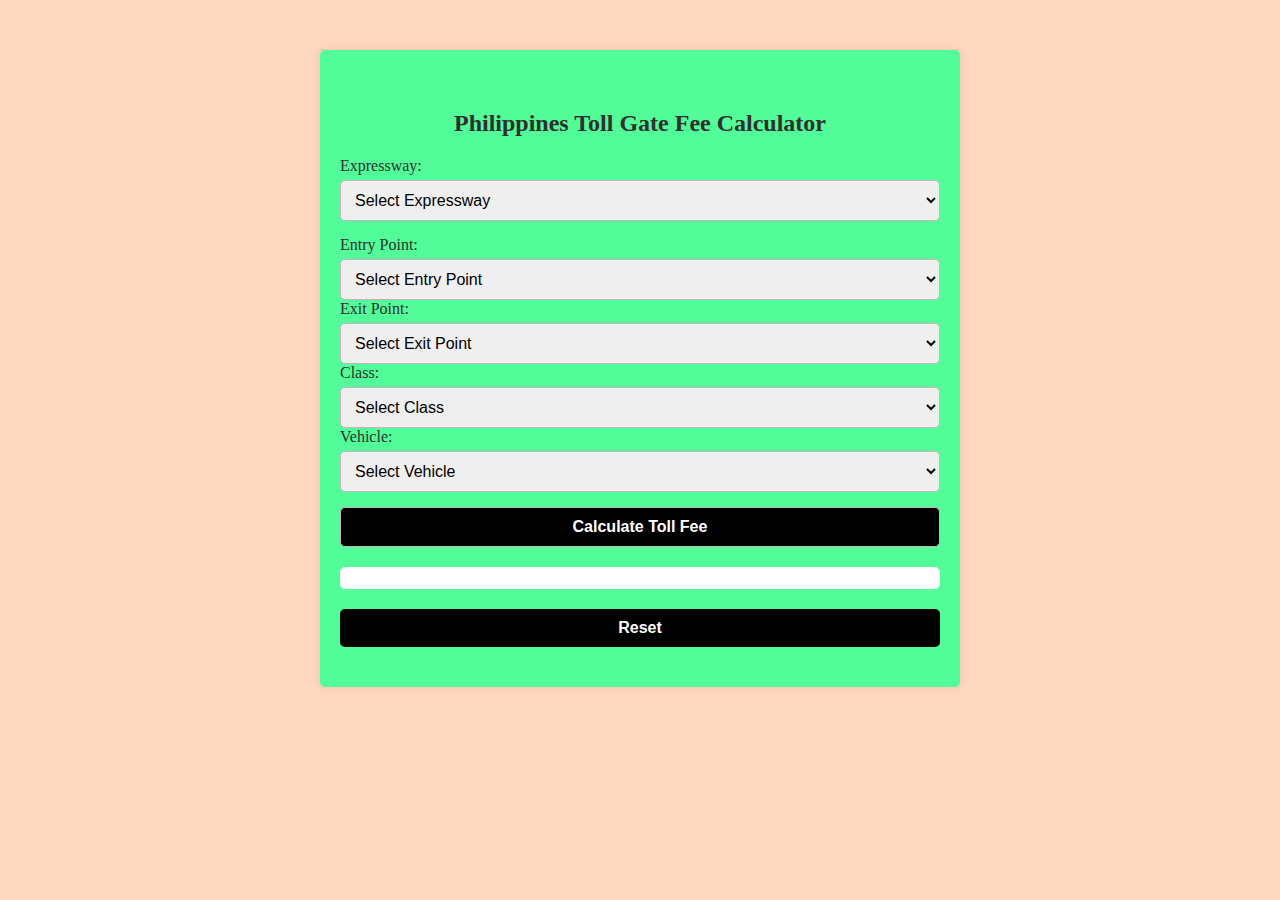
==== commit 298ba4a8: "Add files via upload" ====
--- a/PHP TOLL GATE CALC/PHP TOLL GATE CALC/index.html
+++ b/PHP TOLL GATE CALC/PHP TOLL GATE CALC/index.html
@@ -17,6 +17,7 @@
           <option value="CALAX">CALAX</option>
         </select>
       </div>
+      
 
       <div class="input-group" id="tplexPoints">
         <label for="entry_tplex">Entry Point:</label>
@@ -212,7 +213,26 @@
     </form>
 
     <div id="result" class="result"></div>
+    <button class="restart-btn" onclick="resetForm()">Reset</button>
   </div>
+  
+  <script>
+
+   function calculateToll() {
+   }
+   function resetForm() {
+  document.getElementById('tollForm').reset();
+  document.getElementById('result').textContent = '';
+
+  document.getElementById('vehicle_tplex').innerHTML = '<option value="" selected disabled>Select Vehicle</option>';
+  document.getElementById('vehicle_nlex_sctex').innerHTML = '<option value="" selected disabled>Select Vehicle</option>';
+  document.getElementById('vehicle_calax').innerHTML = '<option value="" selected disabled>Select Vehicle</option>';
+
+  document.getElementById('tplexPoints').style.display = 'none';
+  document.getElementById('nlexSctexPoints').style.display = 'none';
+  document.getElementById('calaxPoints').style.display = 'none';
+}
+ </script>
 
   <script>
    function toggleExpresswayFields() {
@@ -237,7 +257,7 @@
    }
 
 function toggleVehicleOptions(selectedClass, vehicleDropdownId) {
-  const class1Vehicles = ["car", "jeepney", "Van", "pickup", "Motorcycle"];
+  const class1Vehicles = ["car", "jeepney", "Van", "pick-up", "Motorcycle"];
   const class2Vehicles = ["bus", "truck"];
   const class3Vehicles = ["largetruck", "largetruckwithtrailer"];
 
@@ -5582,11 +5602,10 @@
   const resultElement = document.getElementById('result');
 
   if (tollFee === 0) {
-    resultElement.innerHTML = "N/A"; // Display "N/A" instead of 0
+    resultElement.innerHTML = "No Exit"; 
   } else {
     resultElement.innerHTML = "Toll Fee: ₱ " + tollFee.toFixed(2);
   }
-
 }
 </script>
 </body>
--- a/PHP TOLL GATE CALC/PHP TOLL GATE CALC/styles.css
+++ b/PHP TOLL GATE CALC/PHP TOLL GATE CALC/styles.css
@@ -1,21 +1,38 @@
 body {
-  font-family: Arial, sans-serif;
-  margin: 20px;
-  background-image: url(img/1-000e.png);
+  margin: 0;
+  padding: 0;
+  background-image: url(img/7598005.jpg);
   background-color: #ffd8bf;
-  height: 1920px;
   background-position: center;
   background-repeat: no-repeat;
-  background-size: cover;
+  background-size: cover; 
+  background-attachment: fixed; 
 }
 
 .calculator {
-  max-width: 400px;
-  margin: 0 auto;
-  background-color: #86ccc3;
-  padding: 20px;
+  width: 80%;
+  max-width: 600px; /* Adjust as needed */
+  margin: 50px auto;
+  background-color: #52fc98;
+  padding: 40px 20px;
   border-radius: 5px;
   box-shadow: 0 0 10px rgba(73, 1, 63, 0.1);
+}
+
+/* For tablets and smaller devices */
+@media (max-width: 768px) {
+  .calculator {
+    width: 90%;
+    padding: 30px 15px;
+  }
+}
+
+/* For mobile devices */
+@media (max-width: 480px) {
+  .calculator {
+    width: 90%;
+    padding: 20px 10px;
+  }
 }
 
 h2 {
@@ -38,22 +55,23 @@
 select,
 button {
   width: 100%;
-  padding: 8px;
+  padding: 10px; /* Increased padding for better touch experience on mobile */
   border-radius: 5px;
   border: 1px solid #c9b7b7;
   box-sizing: border-box;
+  font-size: 16px; /* Adjusted font size for better readability */
 }
 
 button {
-  background-color: #2e312e;
+  background-color: #000000;
   color: white;
   font-weight: bold;
   cursor: pointer;
-  transition: all 0.2s ease-in-out;
+  transition: background-color 0.2s ease-in-out; /* Smooth button hover effect */
 }
 
 button:hover {
-  background-color: #020202;
+  background-color: #504141;
 }
 
 .result {
@@ -74,22 +92,37 @@
 }
 
 /* Media queries for responsive design */
-
-/* Mobile devices */
 @media screen and (max-width: 768px) {
   .calculator {
-    padding: 10px;
-    max-width: 90%;
+    padding: 15px; /* Adjusted padding for smaller screens */
+    margin: 20px auto; /* Adjusted margin for better centering */
   }
 
   h2 {
     font-size: 1.2em;
   }
+
+  select,
+  button {
+    padding: 8px; /* Adjusted padding for smaller screens */
+    font-size: 14px; /* Adjusted font size for smaller screens */
+  }
+}
+/* Add styles for the restart button */
+.restart-btn {
+  display: block;
+  width: 100%;
+  padding: 10px;
+  margin-top: 20px;
+  border-radius: 5px;
+  background-color: #000000;
+  color: white;
+  font-weight: bold;
+  cursor: pointer;
+  transition: background-color 0.2s ease-in-out; /* Smooth button hover effect */
+  border: none;
 }
 
-/* Tablets and larger screens */
-@media screen and (min-width: 769px) {
-  .calculator {
-    padding: 20px;
-  }
+.restart-btn:hover {
+  background-color: #504141;
 }